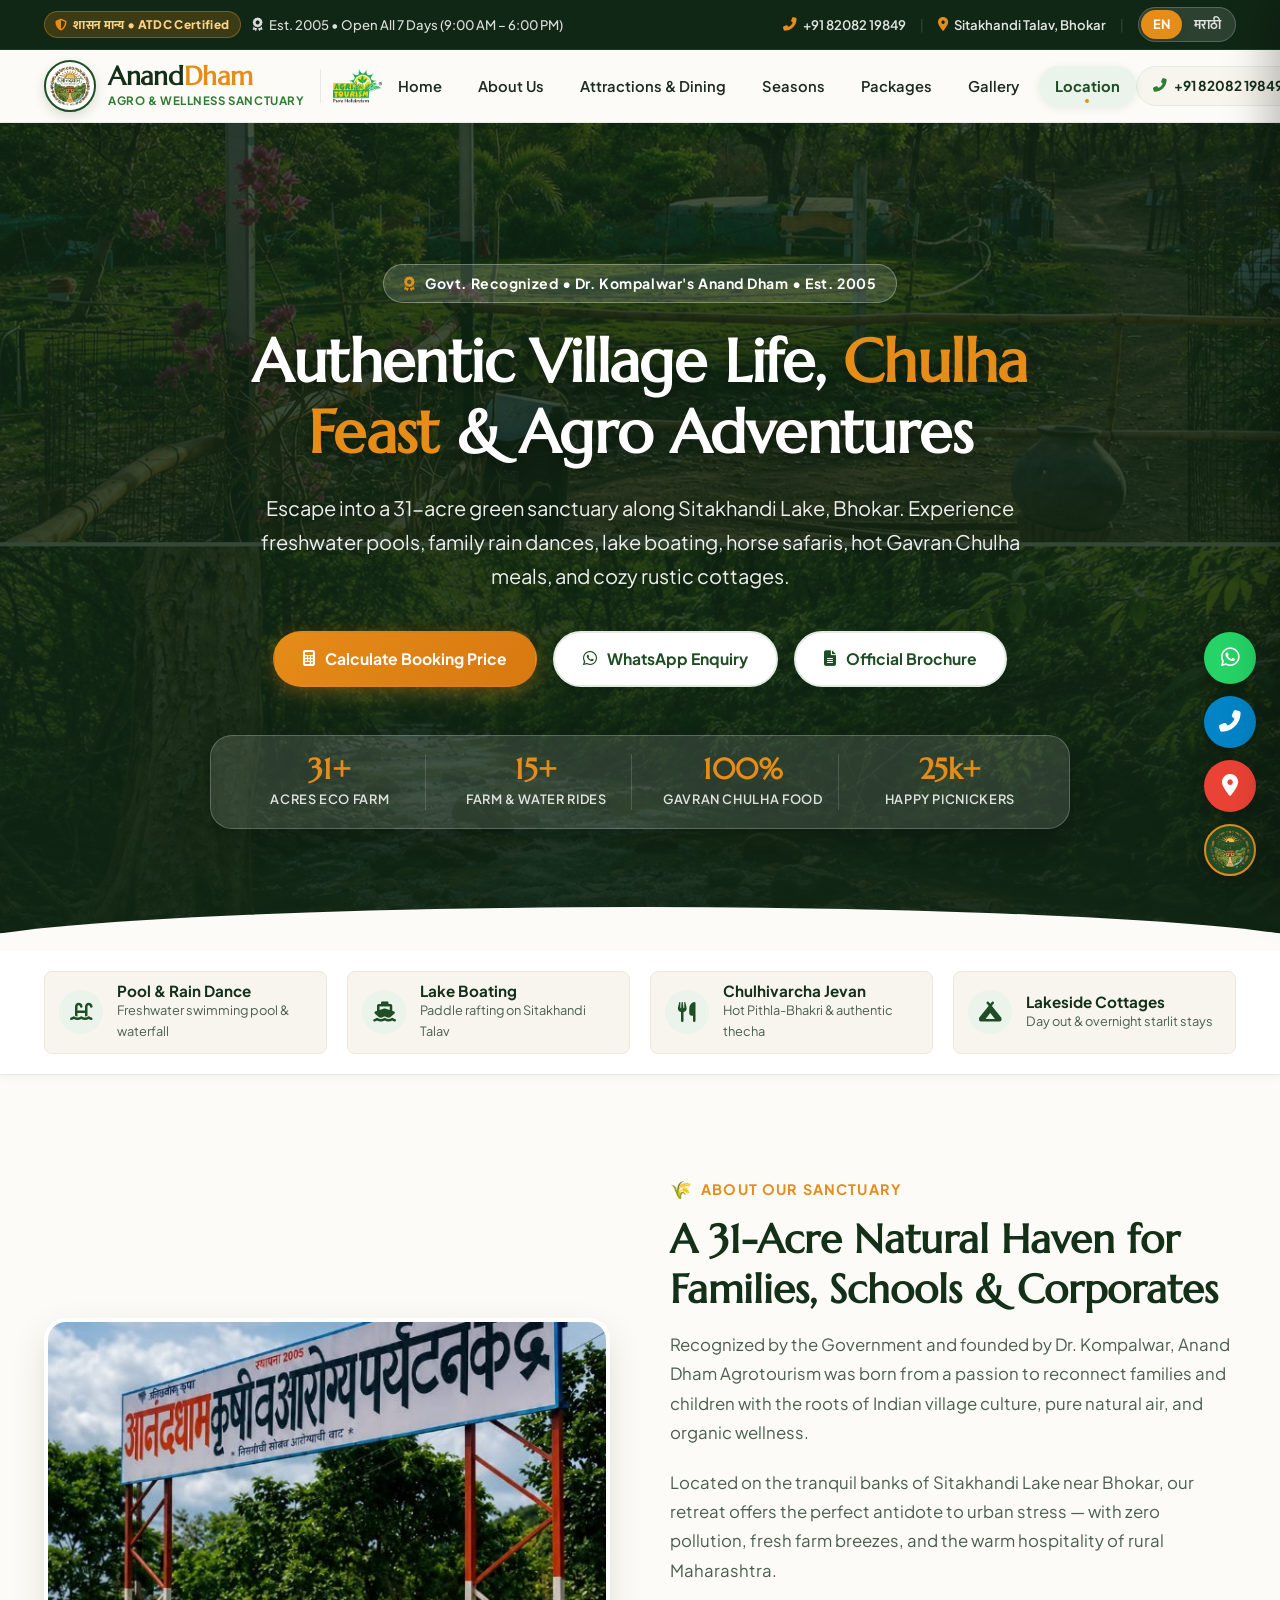
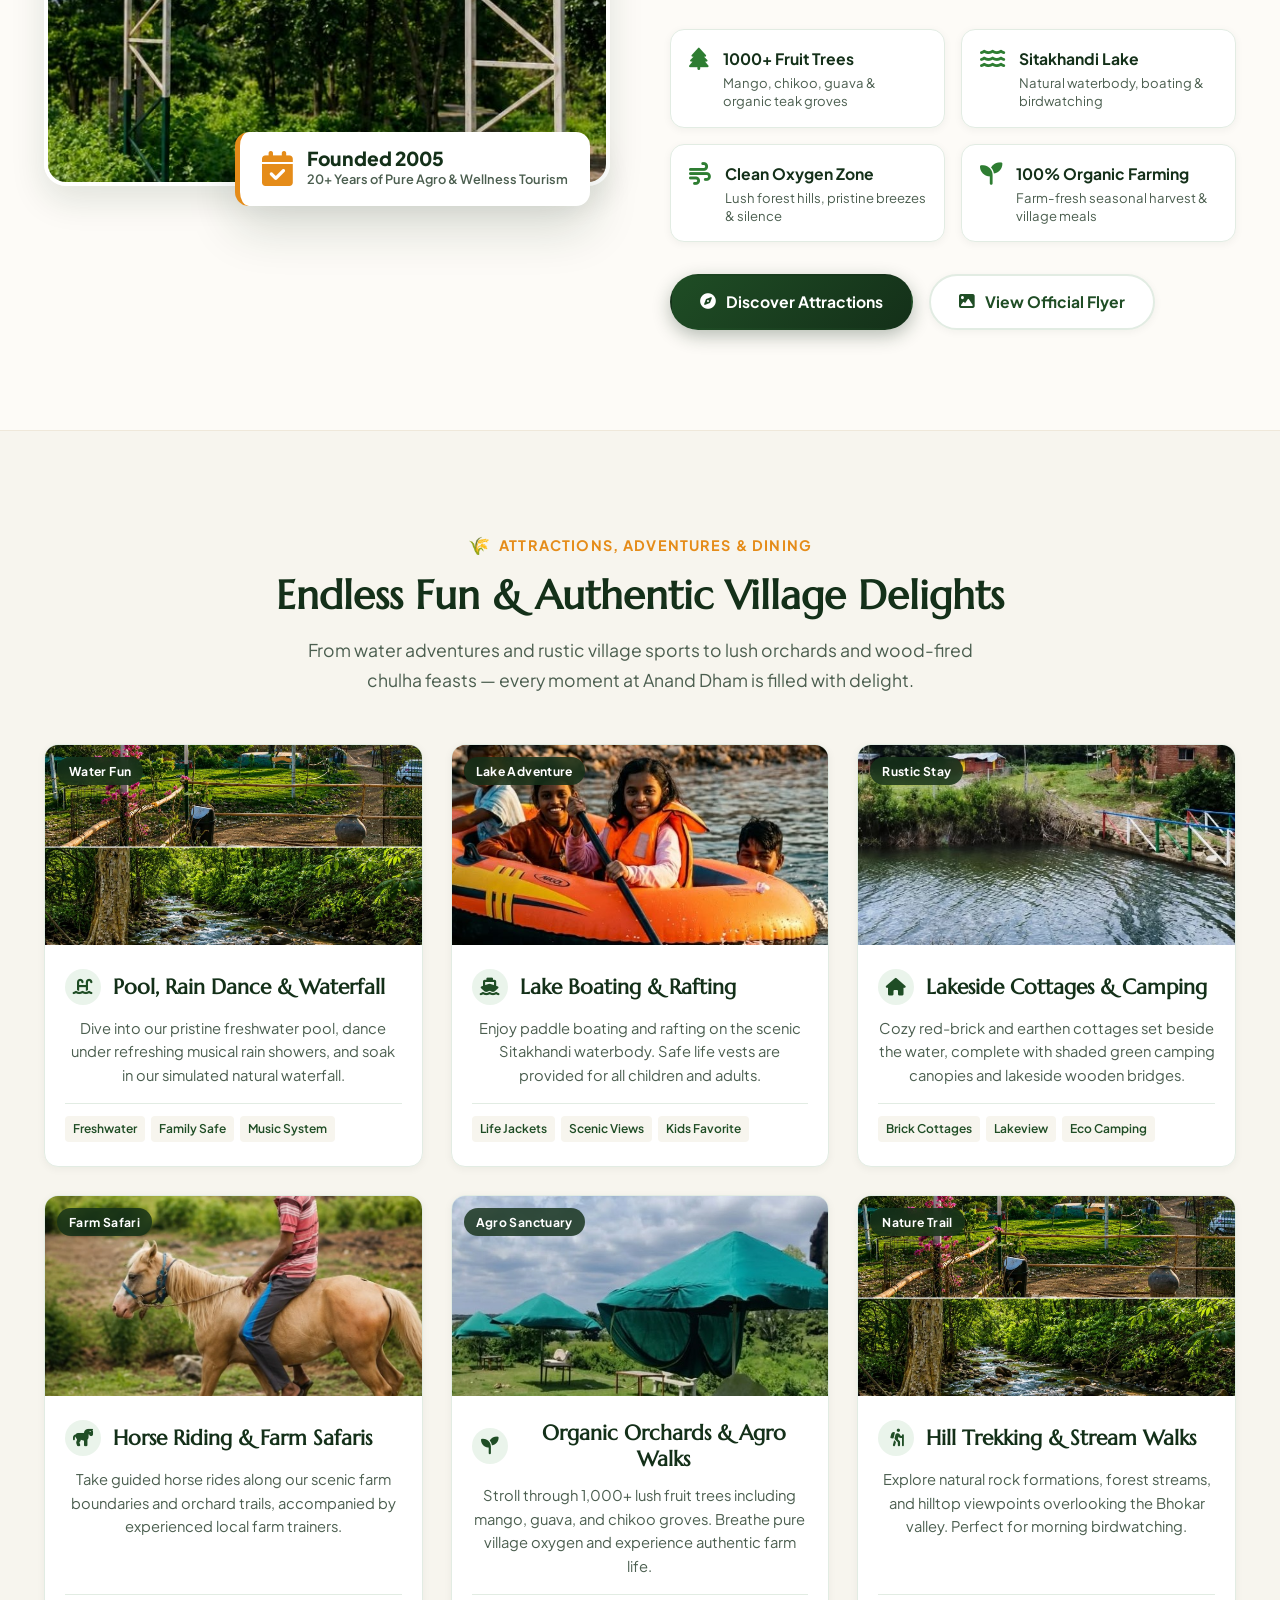
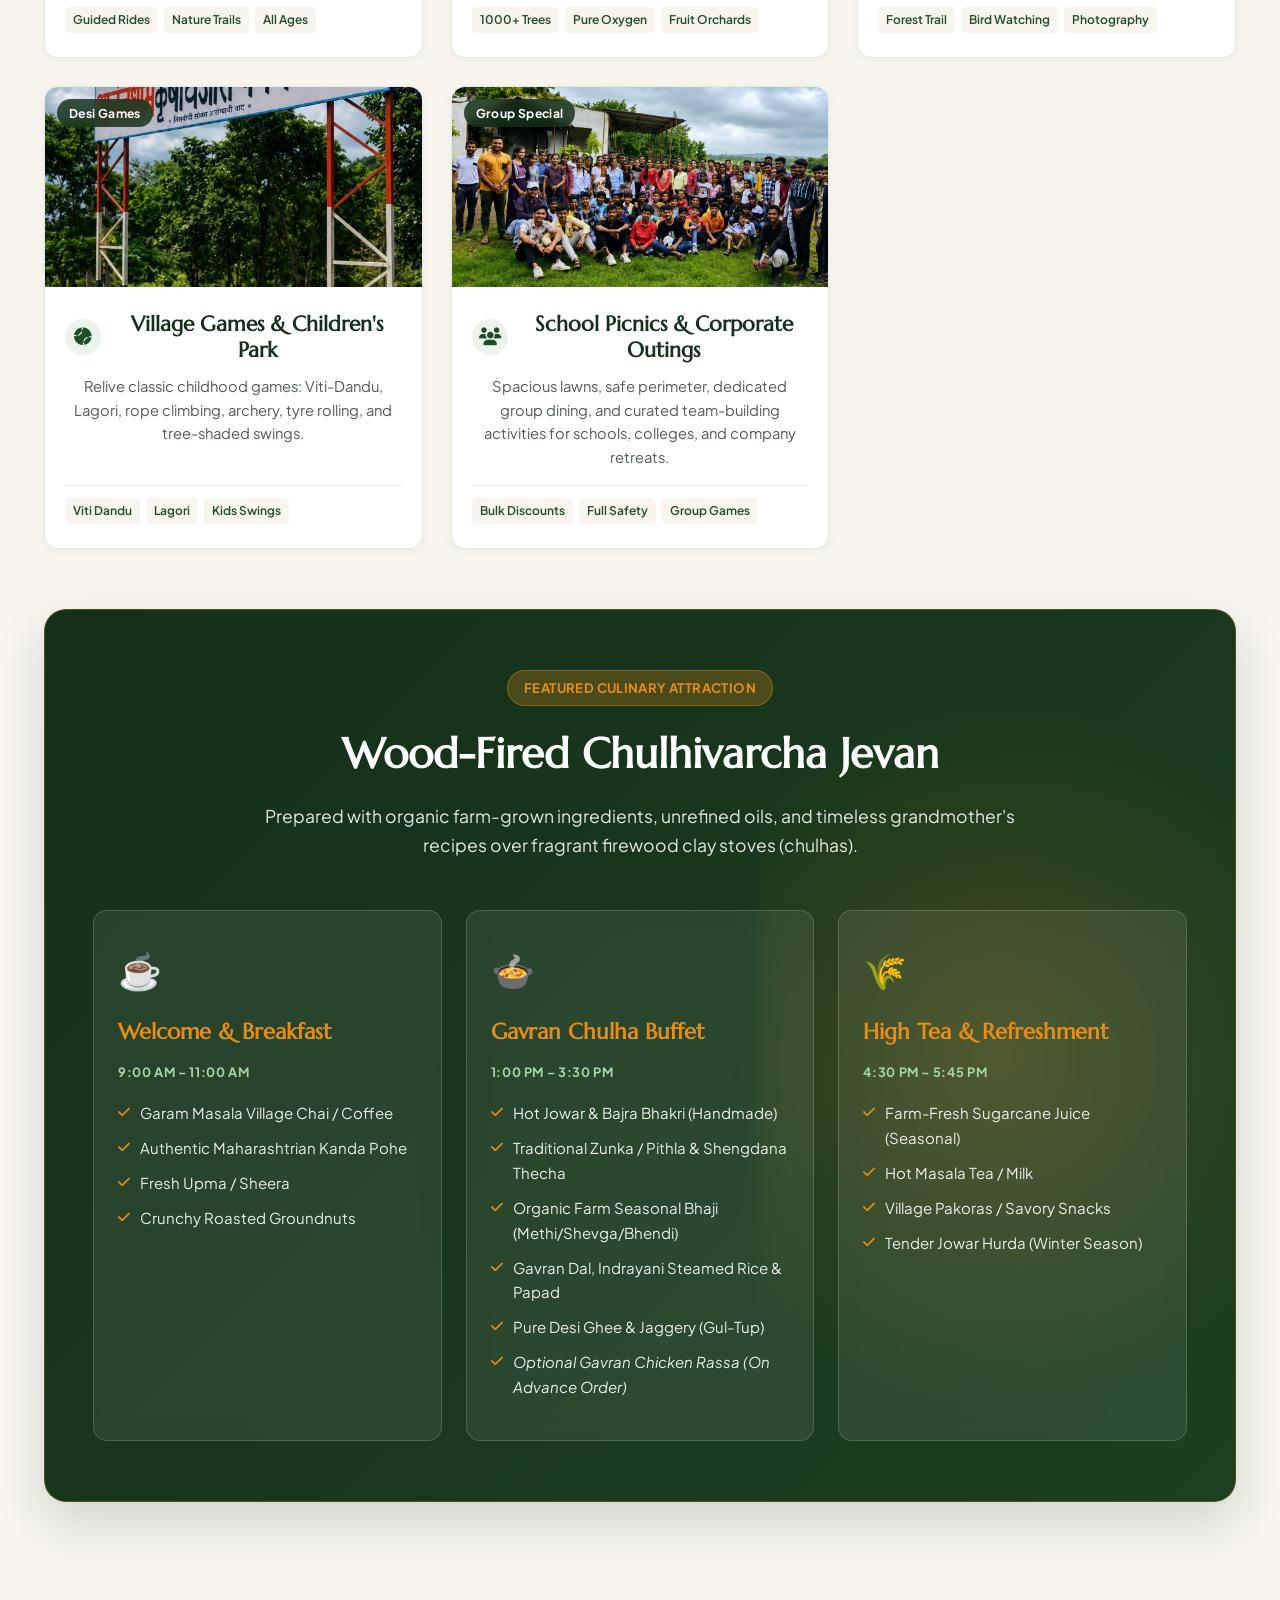
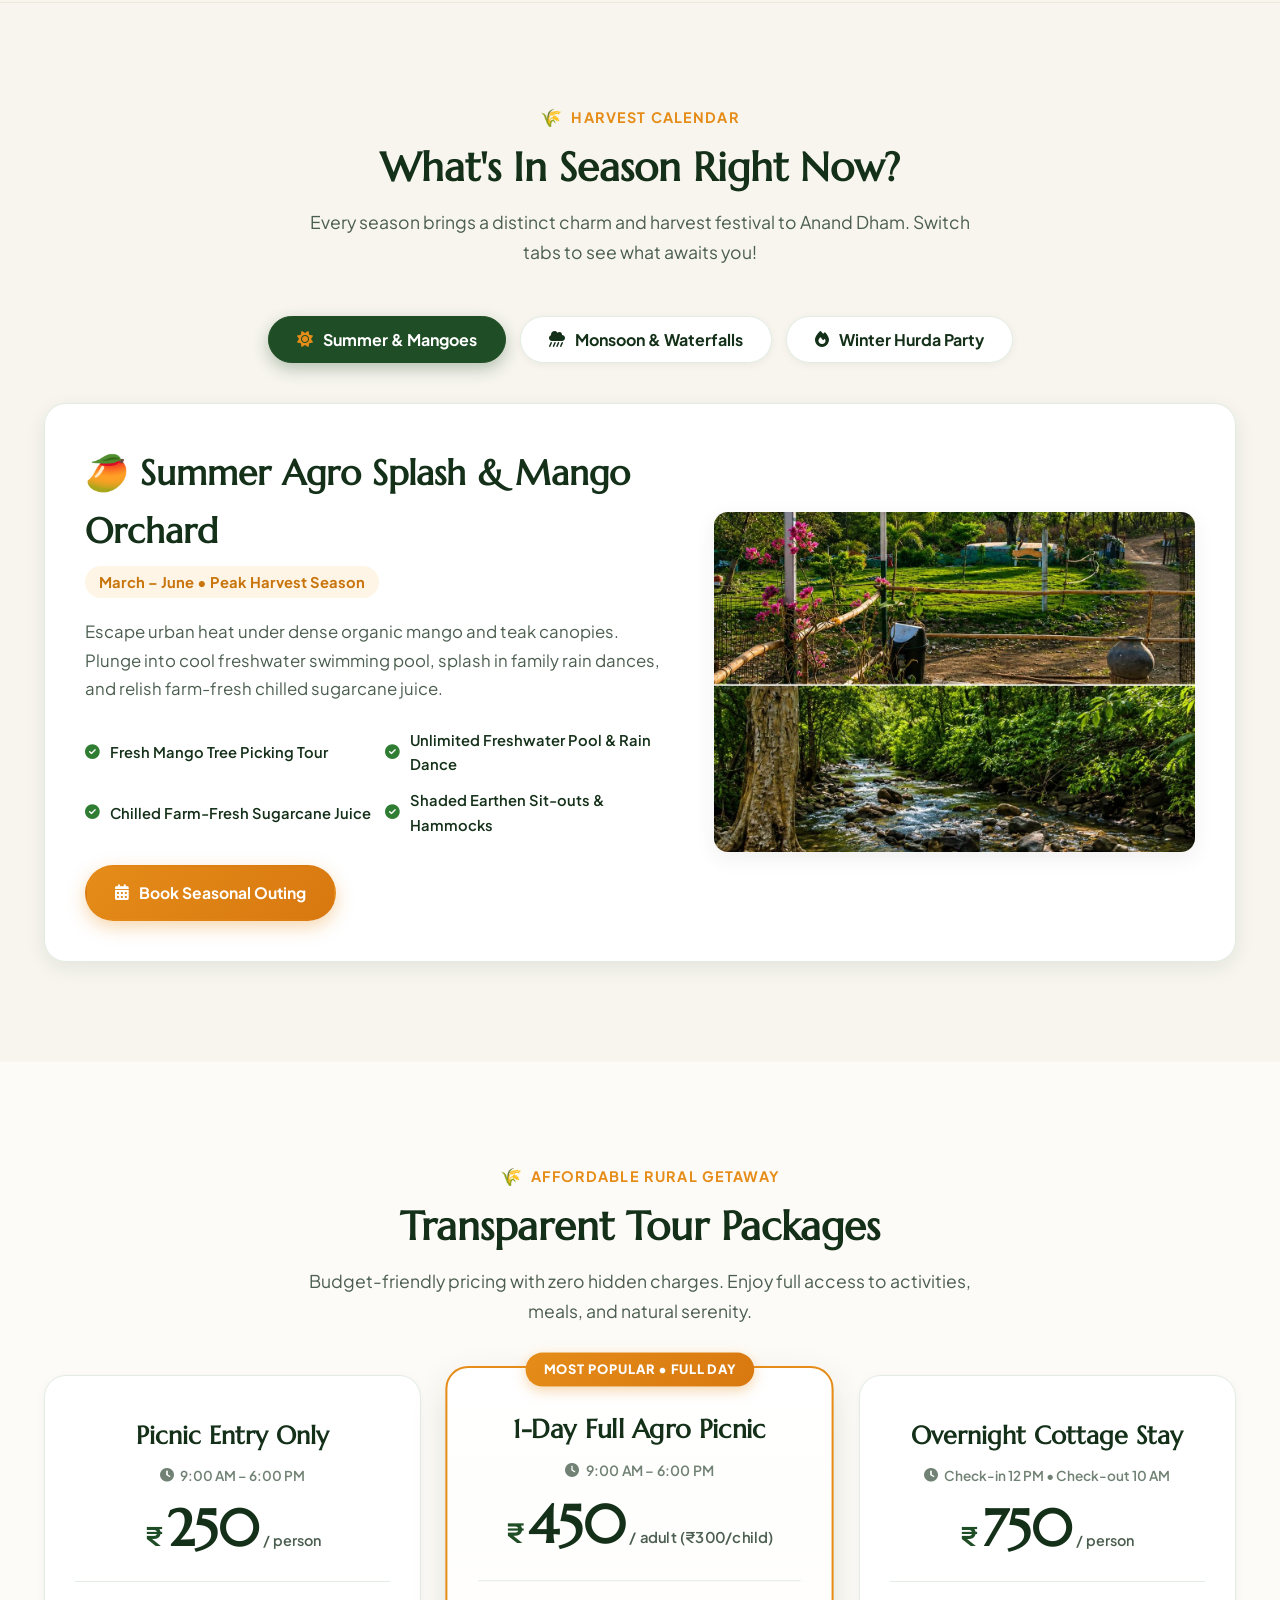
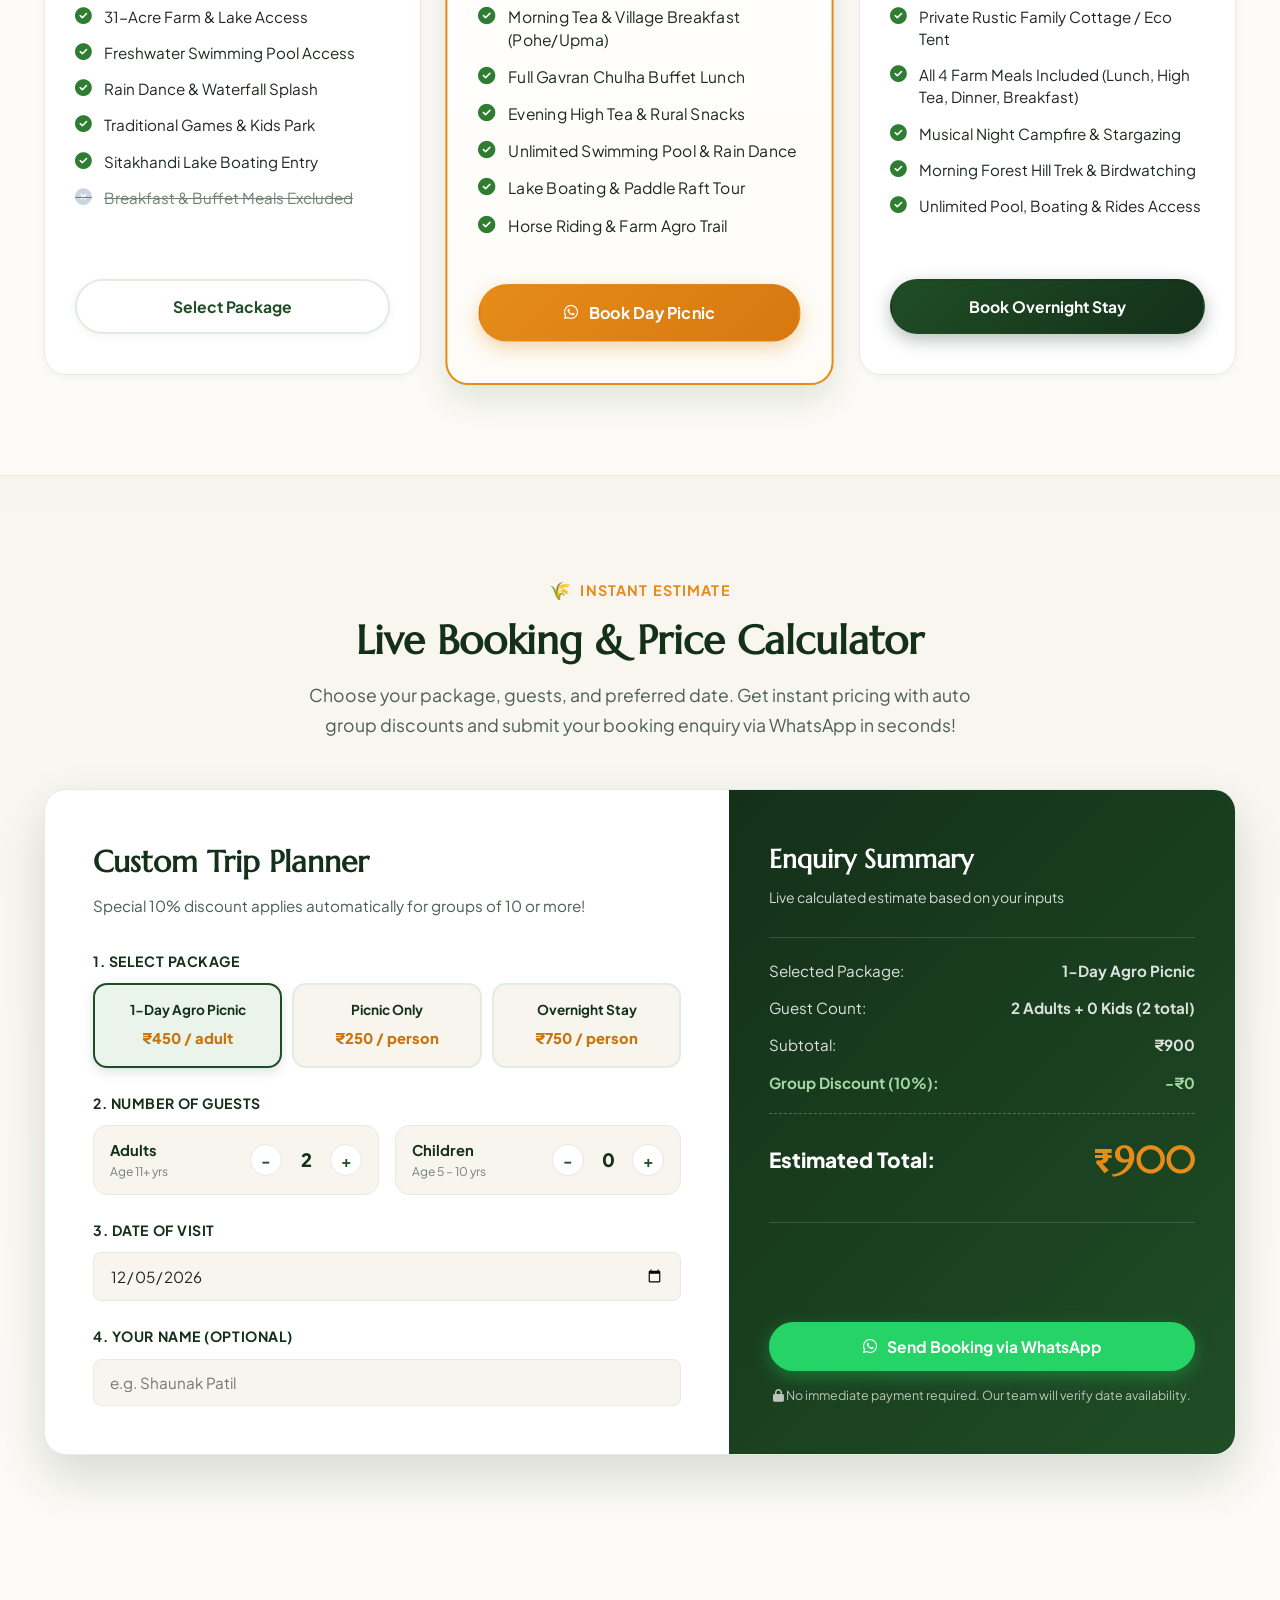
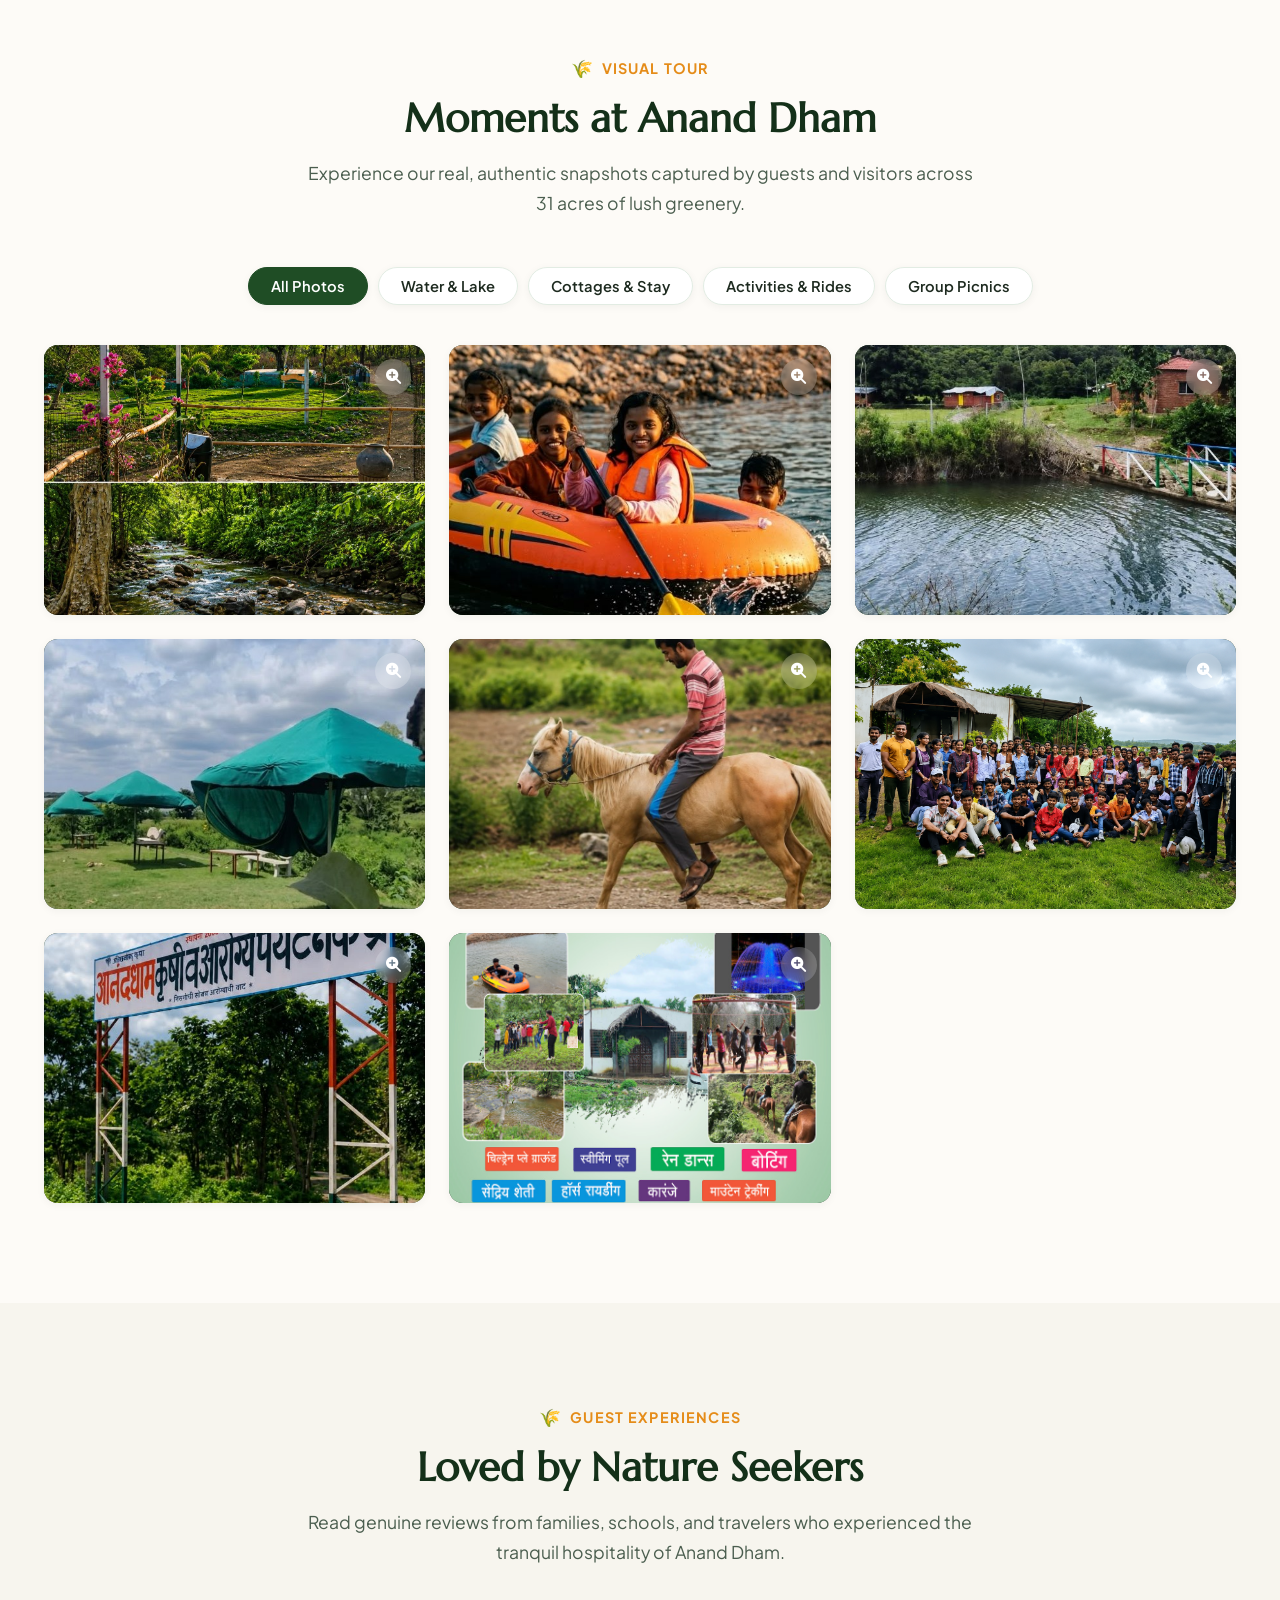
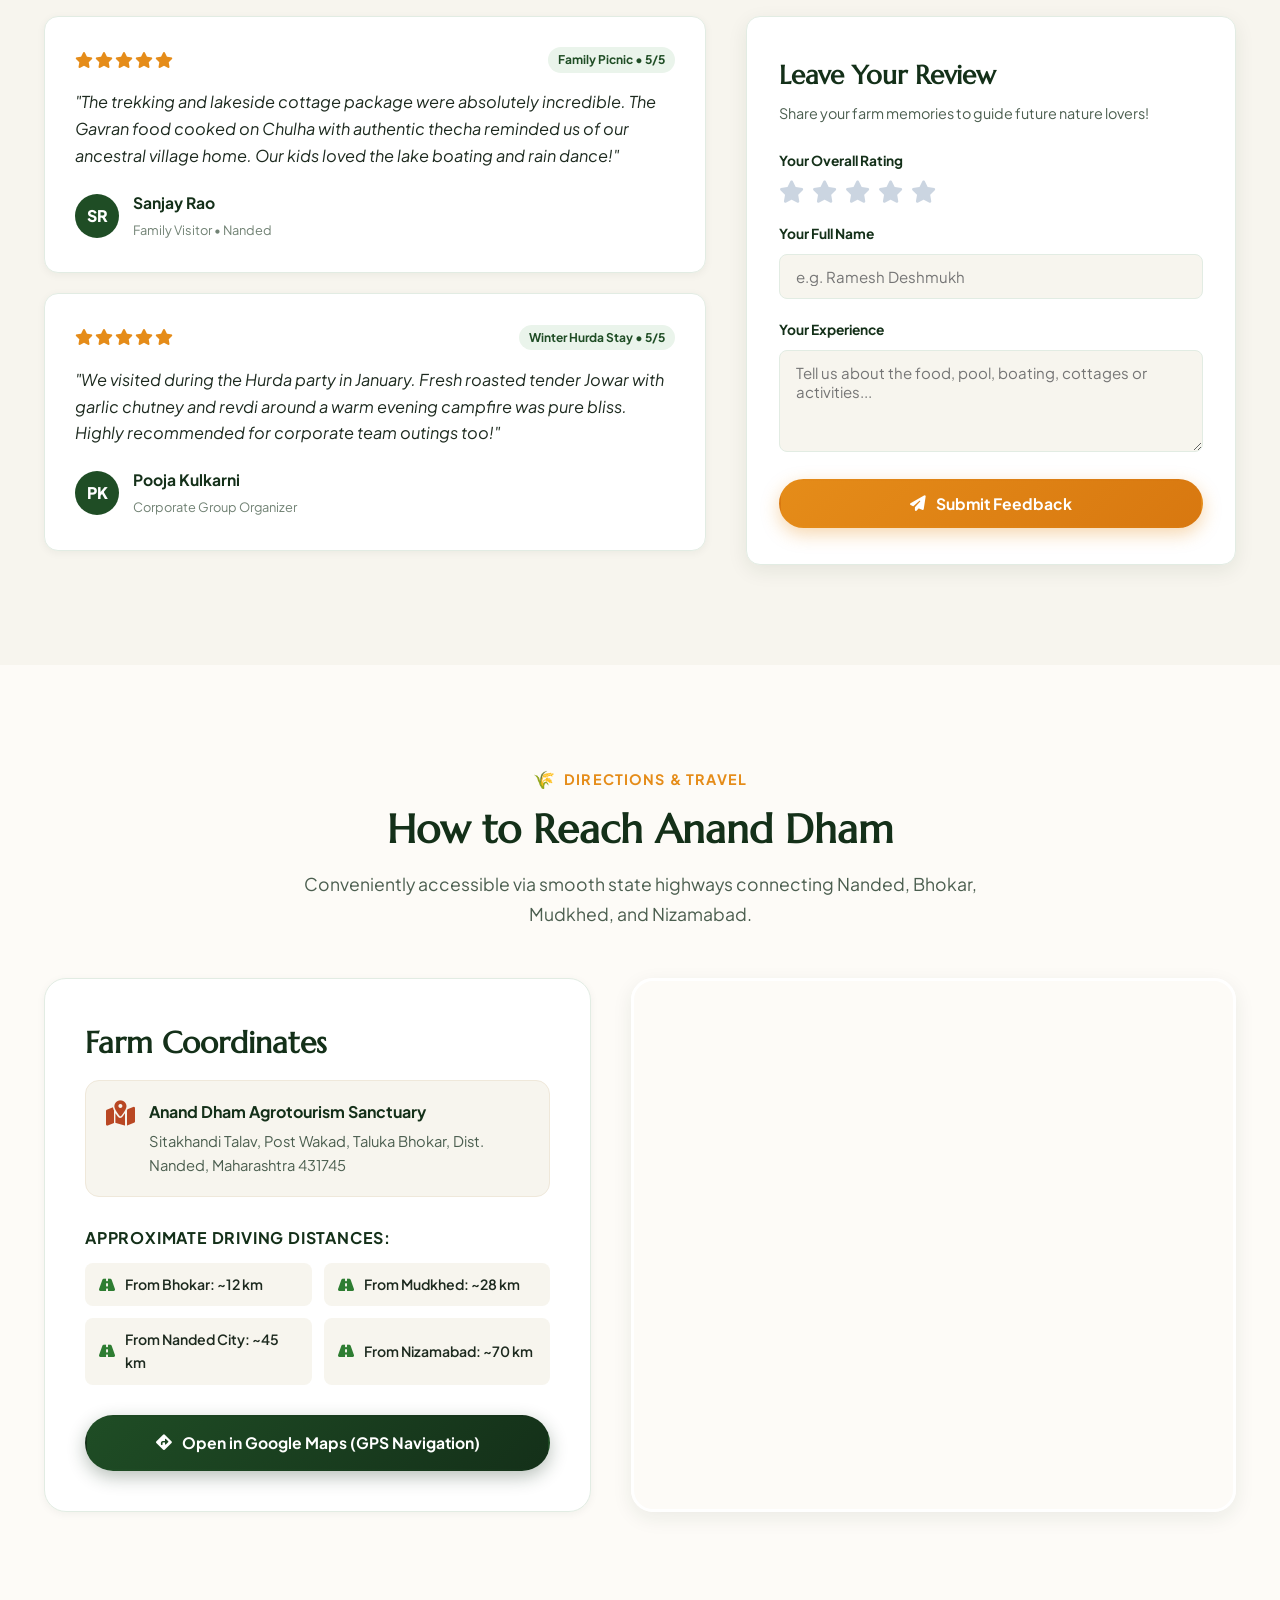
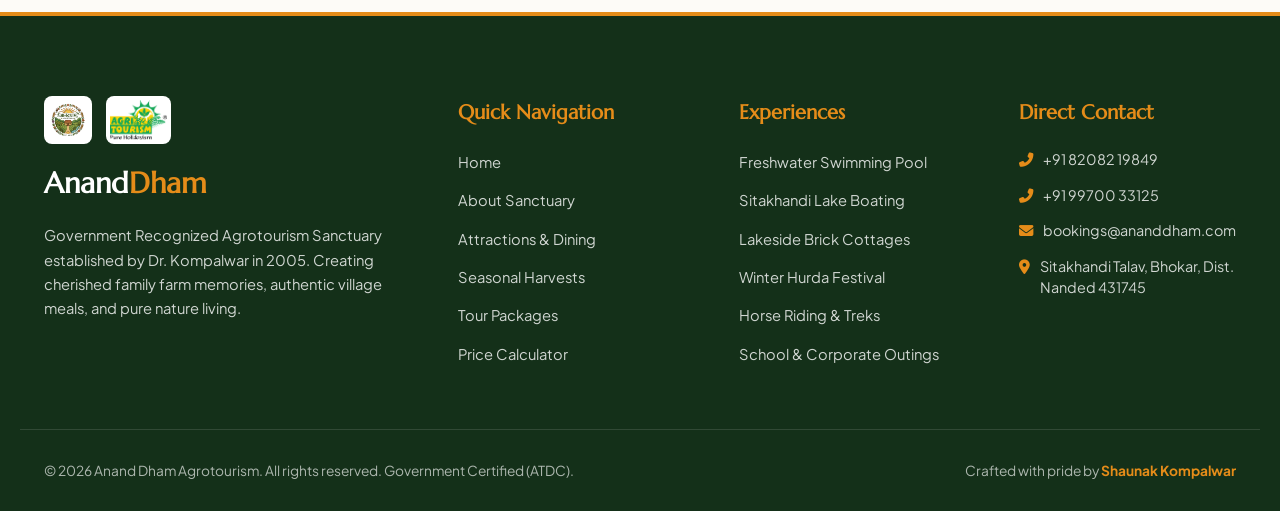
==== index.html @ 7fb0f17d "first commit" ====
<!DOCTYPE html>
<html lang="en">
<head>
    <meta charset="UTF-8">
    <meta name="viewport" content="width=device-width, initial-scale=1.0">
    <title>Anand Dham Agrotourism | Authentic Farm Stay, Pool, Lake & Gavran Food | Bhokar, Nanded</title>
    
    <!-- Meta SEO -->
    <meta name="description" content="Welcome to Dr. Kompalwar's Anand Dham Agrotourism — a government-recognized 31-acre agro sanctuary at Sitakhandi Lake, Bhokar, Nanded. Enjoy swimming pool, rain dance, boating, horse riding, authentic Gavran Chulha meals, and rustic lakeside cottages.">
    <meta name="keywords" content="Anand Dham Agrotourism, Agrotourism Nanded, Bhokar picnic spot, Gavran food Nanded, rural resort Maharashtra, Hurda party Nanded, lakeside cottages Bhokar, farm picnic">
    <meta name="author" content="Shaunak Kompalwar">
    
    <!-- Favicon -->
    <link rel="icon" type="image/png" href="Images/Logo/Logo.png">

    <!-- FontAwesome 6 for Icons -->
    <link rel="stylesheet" href="https://cdnjs.cloudflare.com/ajax/libs/font-awesome/6.4.0/css/all.min.css">
    
    <!-- Stylesheet -->
    <link rel="stylesheet" href="style.css">
</head>
<body>

    <!-- TOP UTILITY BAR (PREMIUM MICRO-STRIP)
          -->
    <div class="top-bar">
        <div class="container top-bar-content">
            <div class="top-announcement">
                <span class="govt-certified-badge">
                    <i class="fas fa-shield-alt"></i> शासन मान्य • ATDC Certified
                </span>
                <span class="announcement-text">
                    <i class="fas fa-award"></i> Est. 2005 • Open All 7 Days (9:00 AM – 6:00 PM)
                </span>
            </div>
            <div class="top-contact-group">
                <a href="tel:+918208219849" class="top-contact-link">
                    <i class="fas fa-phone-alt"></i> +91 82082 19849
                </a>
                <span class="top-divider">|</span>
                <a href="https://maps.app.goo.gl/69PdTthLJy8bMyaJ8" target="_blank" class="top-contact-link">
                    <i class="fas fa-map-marker-alt"></i> Sitakhandi Talav, Bhokar
                </a>
                <span class="top-divider">|</span>
                <!-- Segmented Language Toggle in Top Strip -->
                <div class="lang-switcher">
                    <a href="index.html" class="lang-btn active">EN</a>
                    <a href="marathi.html" class="lang-btn">मराठी</a>
                </div>
            </div>
        </div>
    </div>

    <!-- ====================================================================
         MAIN NAVIGATION HEADER (LUXURY FLOATING GLASS)
         ==================================================================== -->
    <header id="main-header">
        <div class="container nav-container">
            <!-- Brand Identity -->
            <a href="#home" class="brand-group">
                <div class="brand-emblem-wrap">
                    <img src="Images/Logo/Logo.png" alt="Anand Dham Logo Emblem">
                </div>
                <div class="brand-titles">
                    <span class="brand-name">Anand<span>Dham</span></span>
                    <span class="brand-sub">Agro & Wellness Sanctuary</span>
                </div>
                <!-- ATDC Partner Seal -->
                <div class="brand-partner-seal" title="ATDC Certified Agrotourism Center">
                    <img src="Images/Logo/Agro.png" alt="ATDC Certified">
                </div>
            </a>

            <!-- Desktop Nav Links (Clean, Curated & Spacious) -->
            <nav class="nav-menu">
                <ul class="nav-links">
                    <li><a href="#home" class="nav-link active">Home</a></li>
                    <li><a href="#about" class="nav-link">About Us</a></li>
                    <li><a href="#attractions" class="nav-link">Attractions & Dining</a></li>
                    <li><a href="#seasonal" class="nav-link">Seasons</a></li>
                    <li><a href="#packages" class="nav-link">Packages</a></li>
                    <li><a href="#gallery" class="nav-link">Gallery</a></li>
                    <li><a href="#location" class="nav-link">Location</a></li>
                </ul>
            </nav>

            <!-- Nav Action Buttons -->
            <div class="nav-actions">
                <a href="tel:+918208219849" class="nav-call-pill" title="Call directly for bookings">
                    <i class="fas fa-phone-alt"></i>
                    <span>+91 82082 19849</span>
                </a>
                <a href="#calculator" class="nav-cta-btn">
                    <i class="fab fa-whatsapp"></i>
                    <span>Book Outing</span>
                </a>
                
                <!-- Modern 3-Line Animated Hamburger Button -->
                <button type="button" class="menu-toggle-btn" id="menu-btn" aria-label="Open Navigation Drawer">
                    <span class="hamburger-bar"></span>
                    <span class="hamburger-bar"></span>
                    <span class="hamburger-bar"></span>
                </button>
            </div>
        </div>
    </header>

    <!-- ====================================================================
         MOBILE DRAWER & BACKDROP OVERLAY
         ==================================================================== -->
    <div class="mobile-drawer-overlay" id="drawer-overlay"></div>
    <aside class="mobile-drawer" id="mobile-drawer" aria-label="Mobile Navigation">
        <div class="drawer-header">
            <div class="drawer-brand">
                <img src="Images/Logo/Logo.png" alt="Anand Dham Logo">
                <div>
                    <h4>Anand<span>Dham</span></h4>
                    <p>Agro & Wellness Sanctuary</p>
                </div>
            </div>
            <button type="button" class="drawer-close-btn" id="drawer-close" aria-label="Close Navigation">&times;</button>
        </div>

        <div class="drawer-body">
            <div class="drawer-lang-wrap">
                <span>Language / भाषा:</span>
                <div class="lang-switcher">
                    <a href="index.html" class="lang-btn active">English</a>
                    <a href="marathi.html" class="lang-btn">मराठी</a>
                </div>
            </div>

            <ul class="drawer-nav-links">
                <li><a href="#home"><i class="fas fa-home"></i> Home</a></li>
                <li><a href="#about"><i class="fas fa-tree"></i> About Sanctuary</a></li>
                <li><a href="#attractions"><i class="fas fa-swimming-pool"></i> Attractions & Dining</a></li>
                <li><a href="#seasonal"><i class="fas fa-sun"></i> Seasonal Harvests</a></li>
                <li><a href="#packages"><i class="fas fa-tags"></i> Tour Packages</a></li>
                <li><a href="#calculator"><i class="fas fa-calculator"></i> Price Calculator</a></li>
                <li><a href="#gallery"><i class="fas fa-images"></i> Photo Gallery</a></li>
                <li><a href="#testimonials"><i class="fas fa-star"></i> Visitor Reviews</a></li>
                <li><a href="#location"><i class="fas fa-map-marked-alt"></i> Directions & Map</a></li>
            </ul>

            <div class="drawer-footer-actions">
                <a href="https://wa.me/918208219849" target="_blank" class="btn btn-whatsapp btn-block">
                    <i class="fab fa-whatsapp"></i> Book via WhatsApp
                </a>
                <a href="tel:+918208219849" class="btn btn-secondary btn-block">
                    <i class="fas fa-phone-alt"></i> Call Us: +91 82082 19849
                </a>
                <div class="drawer-info-note">
                    <p><i class="fas fa-clock"></i> Open All 7 Days: 9:00 AM – 6:00 PM</p>
                    <p><i class="fas fa-map-pin"></i> Sitakhandi Talav, Bhokar, Nanded</p>
                </div>
            </div>
        </div>
    </aside>

    <!-- ====================================================================
         HERO SECTION
         ==================================================================== -->
    <section id="home" class="hero">
        <div class="hero-content reveal">
            <div class="hero-pill-badge">
                <i class="fas fa-award"></i>
                <span>Govt. Recognized • Dr. Kompalwar's Anand Dham • Est. 2005</span>
            </div>
            <h1>Authentic Village Life, <span>Chulha Feast</span> & Agro Adventures</h1>
            <p>Escape into a 31-acre green sanctuary along Sitakhandi Lake, Bhokar. Experience freshwater pools, family rain dances, lake boating, horse safaris, hot Gavran Chulha meals, and cozy rustic cottages.</p>
            
            <div class="hero-actions">
                <a href="#calculator" class="btn btn-primary"><i class="fas fa-calculator"></i> Calculate Booking Price</a>
                <a href="https://wa.me/918208219849" target="_blank" class="btn btn-secondary"><i class="fab fa-whatsapp"></i> WhatsApp Enquiry</a>
                <a href="#brochure" class="btn btn-secondary open-brochure-btn"><i class="fas fa-file-alt"></i> Official Brochure</a>
            </div>

            <!-- Floating Trust Statistics Bar -->
            <div class="hero-stats-bar">
                <div class="stat-item">
                    <span class="stat-num">31+</span>
                    <span class="stat-label">Acres Eco Farm</span>
                </div>
                <div class="stat-item">
                    <span class="stat-num">15+</span>
                    <span class="stat-label">Farm & Water Rides</span>
                </div>
                <div class="stat-item">
                    <span class="stat-num">100%</span>
                    <span class="stat-label">Gavran Chulha Food</span>
                </div>
                <div class="stat-item">
                    <span class="stat-num">25k+</span>
                    <span class="stat-label">Happy Picnickers</span>
                </div>
            </div>
        </div>
    </section>

    <!-- ====================================================================
         QUICK HIGHLIGHTS RIBBON
         ==================================================================== -->
    <div class="feature-ribbon">
        <div class="container ribbon-grid">
            <div class="ribbon-item">
                <div class="ribbon-icon"><i class="fas fa-swimming-pool"></i></div>
                <div>
                    <h4>Pool & Rain Dance</h4>
                    <p>Freshwater swimming pool & waterfall</p>
                </div>
            </div>
            <div class="ribbon-item">
                <div class="ribbon-icon"><i class="fas fa-ship"></i></div>
                <div>
                    <h4>Lake Boating</h4>
                    <p>Paddle rafting on Sitakhandi Talav</p>
                </div>
            </div>
            <div class="ribbon-item">
                <div class="ribbon-icon"><i class="fas fa-utensils"></i></div>
                <div>
                    <h4>Chulhivarcha Jevan</h4>
                    <p>Hot Pithla-Bhakri & authentic thecha</p>
                </div>
            </div>
            <div class="ribbon-item">
                <div class="ribbon-icon"><i class="fas fa-campground"></i></div>
                <div>
                    <h4>Lakeside Cottages</h4>
                    <p>Day out & overnight starlit stays</p>
                </div>
            </div>
        </div>
    </div>

    <!-- ====================================================================
         ABOUT SECTION: OUR 20-YEAR STORY
         ==================================================================== -->
    <section id="about" class="about-section">
        <div class="container about-grid">
            <div class="about-visual reveal">
                <div class="about-main-img-card">
                    <img src="Images/Entry_Gate.jpeg" alt="Anand Dham Official Welcome Arch Gate">
                </div>
                <div class="about-floating-badge">
                    <i class="fas fa-calendar-check"></i>
                    <div>
                        <h4>Founded 2005</h4>
                        <p>20+ Years of Pure Agro & Wellness Tourism</p>
                    </div>
                </div>
            </div>

            <div class="about-content reveal">
                <span class="section-tag">About Our Sanctuary</span>
                <h2 class="section-title">A 31-Acre Natural Haven for Families, Schools & Corporates</h2>
                <p>Recognized by the Government and founded by Dr. Kompalwar, Anand Dham Agrotourism was born from a passion to reconnect families and children with the roots of Indian village culture, pure natural air, and organic wellness.</p>
                <p>Located on the tranquil banks of Sitakhandi Lake near Bhokar, our retreat offers the perfect antidote to urban stress — with zero pollution, fresh farm breezes, and the warm hospitality of rural Maharashtra.</p>

                <div class="about-highlights-grid">
                    <div class="highlight-box">
                        <i class="fas fa-tree"></i>
                        <div>
                            <h4>1000+ Fruit Trees</h4>
                            <p>Mango, chikoo, guava & organic teak groves</p>
                        </div>
                    </div>
                    <div class="highlight-box">
                        <i class="fas fa-water"></i>
                        <div>
                            <h4>Sitakhandi Lake</h4>
                            <p>Natural waterbody, boating & birdwatching</p>
                        </div>
                    </div>
                    <div class="highlight-box">
                        <i class="fas fa-wind"></i>
                        <div>
                            <h4>Clean Oxygen Zone</h4>
                            <p>Lush forest hills, pristine breezes & silence</p>
                        </div>
                    </div>
                    <div class="highlight-box">
                        <i class="fas fa-seedling"></i>
                        <div>
                            <h4>100% Organic Farming</h4>
                            <p>Farm-fresh seasonal harvest & village meals</p>
                        </div>
                    </div>
                </div>

                <div class="about-btn-group">
                    <a href="#attractions" class="btn btn-forest"><i class="fas fa-compass"></i> Discover Attractions</a>
                    <a href="#brochure" class="btn btn-secondary open-brochure-btn"><i class="fas fa-image"></i> View Official Flyer</a>
                </div>
            </div>
        </div>
    </section>

    <!-- ====================================================================
         ATTRACTIONS & ACTIVITIES GRID
         ==================================================================== -->
    <section id="attractions" class="attractions-section">
        <div class="container text-center reveal">
            <span class="section-tag">Attractions, Adventures & Dining</span>
            <h2 class="section-title">Endless Fun & Authentic Village Delights</h2>
            <p class="section-desc">From water adventures and rustic village sports to lush orchards and wood-fired chulha feasts — every moment at Anand Dham is filled with delight.</p>

            <div class="attractions-grid">
                <!-- Card 1: Pool & Waterfall -->
                <div class="attraction-card">
                    <div class="attraction-img-wrap">
                        <img src="Images/Moments at Ananddham/Waterfall.jpeg" alt="Freshwater Pool & Waterfall">
                        <span class="attraction-badge-tag">Water Fun</span>
                    </div>
                    <div class="attraction-body">
                        <div class="attraction-icon-header">
                            <div class="attraction-mini-icon"><i class="fas fa-swimming-pool"></i></div>
                            <h3>Pool, Rain Dance & Waterfall</h3>
                        </div>
                        <p>Dive into our pristine freshwater pool, dance under refreshing musical rain showers, and soak in our simulated natural waterfall.</p>
                        <div class="attraction-tags">
                            <span>Freshwater</span><span>Family Safe</span><span>Music System</span>
                        </div>
                    </div>
                </div>

                <!-- Card 2: Boating -->
                <div class="attraction-card">
                    <div class="attraction-img-wrap">
                        <img src="Images/Moments at Ananddham/Boating.jpeg" alt="Sitakhandi Lake Boating">
                        <span class="attraction-badge-tag">Lake Adventure</span>
                    </div>
                    <div class="attraction-body">
                        <div class="attraction-icon-header">
                            <div class="attraction-mini-icon"><i class="fas fa-ship"></i></div>
                            <h3>Lake Boating & Rafting</h3>
                        </div>
                        <p>Enjoy paddle boating and rafting on the scenic Sitakhandi waterbody. Safe life vests are provided for all children and adults.</p>
                        <div class="attraction-tags">
                            <span>Life Jackets</span><span>Scenic Views</span><span>Kids Favorite</span>
                        </div>
                    </div>
                </div>

                <!-- Card 3: Lakeside Cottages & Tents -->
                <div class="attraction-card">
                    <div class="attraction-img-wrap">
                        <img src="Images/Moments at Ananddham/Cottage_Lake.jpeg" alt="Rustic Lakeside Cottages">
                        <span class="attraction-badge-tag">Rustic Stay</span>
                    </div>
                    <div class="attraction-body">
                        <div class="attraction-icon-header">
                            <div class="attraction-mini-icon"><i class="fas fa-home"></i></div>
                            <h3>Lakeside Cottages & Camping</h3>
                        </div>
                        <p>Cozy red-brick and earthen cottages set beside the water, complete with shaded green camping canopies and lakeside wooden bridges.</p>
                        <div class="attraction-tags">
                            <span>Brick Cottages</span><span>Lakeview</span><span>Eco Camping</span>
                        </div>
                    </div>
                </div>

                <!-- Card 4: Horse Riding -->
                <div class="attraction-card">
                    <div class="attraction-img-wrap">
                        <img src="Images/Moments at Ananddham/horse.jpeg" alt="Horse Riding Farm Tour">
                        <span class="attraction-badge-tag">Farm Safari</span>
                    </div>
                    <div class="attraction-body">
                        <div class="attraction-icon-header">
                            <div class="attraction-mini-icon"><i class="fas fa-horse"></i></div>
                            <h3>Horse Riding & Farm Safaris</h3>
                        </div>
                        <p>Take guided horse rides along our scenic farm boundaries and orchard trails, accompanied by experienced local farm trainers.</p>
                        <div class="attraction-tags">
                            <span>Guided Rides</span><span>Nature Trails</span><span>All Ages</span>
                        </div>
                    </div>
                </div>

                <!-- Card 5: Fruit Orchards & Nature Walks -->
                <div class="attraction-card">
                    <div class="attraction-img-wrap">
                        <img src="Images/Moments at Ananddham/green_tent.jpeg" alt="Organic Fruit Orchards">
                        <span class="attraction-badge-tag">Agro Sanctuary</span>
                    </div>
                    <div class="attraction-body">
                        <div class="attraction-icon-header">
                            <div class="attraction-mini-icon"><i class="fas fa-seedling"></i></div>
                            <h3>Organic Orchards & Agro Walks</h3>
                        </div>
                        <p>Stroll through 1,000+ lush fruit trees including mango, guava, and chikoo groves. Breathe pure village oxygen and experience authentic farm life.</p>
                        <div class="attraction-tags">
                            <span>1000+ Trees</span><span>Pure Oxygen</span><span>Fruit Orchards</span>
                        </div>
                    </div>
                </div>

                <!-- Card 6: Mountain Trekking -->
                <div class="attraction-card">
                    <div class="attraction-img-wrap">
                        <img src="Images/Moments at Ananddham/Waterfall.jpeg" alt="Mountain Trek & Stream Walk">
                        <span class="attraction-badge-tag">Nature Trail</span>
                    </div>
                    <div class="attraction-body">
                        <div class="attraction-icon-header">
                            <div class="attraction-mini-icon"><i class="fas fa-hiking"></i></div>
                            <h3>Hill Trekking & Stream Walks</h3>
                        </div>
                        <p>Explore natural rock formations, forest streams, and hilltop viewpoints overlooking the Bhokar valley. Perfect for morning birdwatching.</p>
                        <div class="attraction-tags">
                            <span>Forest Trail</span><span>Bird Watching</span><span>Photography</span>
                        </div>
                    </div>
                </div>

                <!-- Card 7: Traditional Games -->
                <div class="attraction-card">
                    <div class="attraction-img-wrap">
                        <img src="Images/Entry_Gate.jpeg" alt="Traditional Village Games">
                        <span class="attraction-badge-tag">Desi Games</span>
                    </div>
                    <div class="attraction-body">
                        <div class="attraction-icon-header">
                            <div class="attraction-mini-icon"><i class="fas fa-baseball-ball"></i></div>
                            <h3>Village Games & Children's Park</h3>
                        </div>
                        <p>Relive classic childhood games: Viti-Dandu, Lagori, rope climbing, archery, tyre rolling, and tree-shaded swings.</p>
                        <div class="attraction-tags">
                            <span>Viti Dandu</span><span>Lagori</span><span>Kids Swings</span>
                        </div>
                    </div>
                </div>

                <!-- Card 8: Group Tours -->
                <div class="attraction-card">
                    <div class="attraction-img-wrap">
                        <img src="Images/Moments at Ananddham/Trip.png" alt="School and Corporate Picnics">
                        <span class="attraction-badge-tag">Group Special</span>
                    </div>
                    <div class="attraction-body">
                        <div class="attraction-icon-header">
                            <div class="attraction-mini-icon"><i class="fas fa-users"></i></div>
                            <h3>School Picnics & Corporate Outings</h3>
                        </div>
                        <p>Spacious lawns, safe perimeter, dedicated group dining, and curated team-building activities for schools, colleges, and company retreats.</p>
                        <div class="attraction-tags">
                            <span>Bulk Discounts</span><span>Full Safety</span><span>Group Games</span>
                        </div>
                    </div>
                </div>
            </div>

            <!-- ================================================================
                 FEATURED CULINARY ATTRACTION: WOOD-FIRED GAVRAN CHULHA FEAST
                 ================================================================ -->
            <div class="food-banner-card reveal">
                <div class="food-header">
                    <span class="badge-pill">Featured Culinary Attraction</span>
                    <h2>Wood-Fired Chulhivarcha Jevan</h2>
                    <p>Prepared with organic farm-grown ingredients, unrefined oils, and timeless grandmother's recipes over fragrant firewood clay stoves (chulhas).</p>
                </div>

                <div class="menu-courses-grid">
                    <!-- Breakfast -->
                    <div class="menu-course-card">
                        <span class="course-icon">☕</span>
                        <h3>Welcome & Breakfast</h3>
                        <span class="course-timing">9:00 AM – 11:00 AM</span>
                        <ul class="course-items">
                            <li><i class="fas fa-check"></i> Garam Masala Village Chai / Coffee</li>
                            <li><i class="fas fa-check"></i> Authentic Maharashtrian Kanda Pohe</li>
                            <li><i class="fas fa-check"></i> Fresh Upma / Sheera</li>
                            <li><i class="fas fa-check"></i> Crunchy Roasted Groundnuts</li>
                        </ul>
                    </div>

                    <!-- Lunch Buffet -->
                    <div class="menu-course-card">
                        <span class="course-icon">🍲</span>
                        <h3>Gavran Chulha Buffet</h3>
                        <span class="course-timing">1:00 PM – 3:30 PM</span>
                        <ul class="course-items">
                            <li><i class="fas fa-check"></i> Hot Jowar & Bajra Bhakri (Handmade)</li>
                            <li><i class="fas fa-check"></i> Traditional Zunka / Pithla & Shengdana Thecha</li>
                            <li><i class="fas fa-check"></i> Organic Farm Seasonal Bhaji (Methi/Shevga/Bhendi)</li>
                            <li><i class="fas fa-check"></i> Gavran Dal, Indrayani Steamed Rice & Papad</li>
                            <li><i class="fas fa-check"></i> Pure Desi Ghee & Jaggery (Gul-Tup)</li>
                            <li><i class="fas fa-check"></i> <em>Optional Gavran Chicken Rassa (On Advance Order)</em></li>
                        </ul>
                    </div>

                    <!-- Evening Refreshment -->
                    <div class="menu-course-card">
                        <span class="course-icon">🌾</span>
                        <h3>High Tea & Refreshment</h3>
                        <span class="course-timing">4:30 PM – 5:45 PM</span>
                        <ul class="course-items">
                            <li><i class="fas fa-check"></i> Farm-Fresh Sugarcane Juice (Seasonal)</li>
                            <li><i class="fas fa-check"></i> Hot Masala Tea / Milk</li>
                            <li><i class="fas fa-check"></i> Village Pakoras / Savory Snacks</li>
                            <li><i class="fas fa-check"></i> Tender Jowar Hurda (Winter Season)</li>
                        </ul>
                    </div>
                </div>
            </div>
        </div>
    </section>

    <!-- ====================================================================
         SEASONAL HARVEST CALENDAR
         ==================================================================== -->
    <section id="seasonal" class="seasonal-section">
        <div class="container reveal">
            <div class="text-center">
                <span class="section-tag">Harvest Calendar</span>
                <h2 class="section-title">What's In Season Right Now?</h2>
                <p class="section-desc">Every season brings a distinct charm and harvest festival to Anand Dham. Switch tabs to see what awaits you!</p>
            </div>

            <!-- Tab Buttons -->
            <div class="season-tabs">
                <button class="season-tab-btn active" data-season="summer">
                    <i class="fas fa-sun"></i> Summer & Mangoes
                </button>
                <button class="season-tab-btn" data-season="monsoon">
                    <i class="fas fa-cloud-showers-heavy"></i> Monsoon & Waterfalls
                </button>
                <button class="season-tab-btn" data-season="winter">
                    <i class="fas fa-fire"></i> Winter Hurda Party
                </button>
            </div>

            <!-- Dynamic Tab Content Pane -->
            <div class="season-display-pane">
                <div class="season-card-inner">
                    <div class="season-info">
                        <h3 id="season-title">🥭 Summer Agro Splash & Mango Orchard</h3>
                        <span class="season-duration" id="season-duration">March – June • Peak Harvest Season</span>
                        <p id="season-desc">Escape urban heat under dense organic mango and teak canopies. Plunge into cool freshwater swimming pool, splash in family rain dances, and relish farm-fresh chilled sugarcane juice.</p>
                        
                        <div class="season-feature-bullets" id="season-bullets">
                            <div class="season-bullet"><i class="fas fa-check-circle"></i> <span>Fresh Mango Tree Picking Tour</span></div>
                            <div class="season-bullet"><i class="fas fa-check-circle"></i> <span>Unlimited Freshwater Pool & Rain Dance</span></div>
                            <div class="season-bullet"><i class="fas fa-check-circle"></i> <span>Chilled Farm-Fresh Sugarcane Juice</span></div>
                            <div class="season-bullet"><i class="fas fa-check-circle"></i> <span>Shaded Earthen Sit-outs & Hammocks</span></div>
                        </div>

                        <a href="#calculator" class="btn btn-primary"><i class="fas fa-calendar-alt"></i> Book Seasonal Outing</a>
                    </div>
                    <div class="season-photo">
                        <img id="season-img" src="Images/Moments at Ananddham/Waterfall.jpeg" alt="Seasonal Highlight">
                    </div>
                </div>
            </div>
        </div>
    </section>

    <!-- ====================================================================
         PACKAGES & PRICING
         ==================================================================== -->
    <section id="packages" class="packages-section">
        <div class="container reveal">
            <div class="text-center">
                <span class="section-tag">Affordable Rural Getaway</span>
                <h2 class="section-title">Transparent Tour Packages</h2>
                <p class="section-desc">Budget-friendly pricing with zero hidden charges. Enjoy full access to activities, meals, and natural serenity.</p>
            </div>

            <div class="packages-grid">
                <!-- Package 1: Picnic Only -->
                <div class="package-card">
                    <div class="package-header">
                        <h3>Picnic Entry Only</h3>
                        <div class="package-time-slot"><i class="fas fa-clock"></i> 9:00 AM – 6:00 PM</div>
                        <div class="package-price-wrap">
                            <span class="price-currency">₹</span>
                            <span class="price-amount">250</span>
                            <span class="price-unit">/ person</span>
                        </div>
                    </div>
                    <ul class="package-features">
                        <li><i class="fas fa-check-circle"></i> 31-Acre Farm & Lake Access</li>
                        <li><i class="fas fa-check-circle"></i> Freshwater Swimming Pool Access</li>
                        <li><i class="fas fa-check-circle"></i> Rain Dance & Waterfall Splash</li>
                        <li><i class="fas fa-check-circle"></i> Traditional Games & Kids Park</li>
                        <li><i class="fas fa-check-circle"></i> Sitakhandi Lake Boating Entry</li>
                        <li class="excluded"><i class="fas fa-times-circle"></i> Breakfast & Buffet Meals Excluded</li>
                    </ul>
                    <a href="#calculator" class="btn btn-secondary btn-block">Select Package</a>
                </div>

                <!-- Package 2: 1-Day Agro Picnic (Featured) -->
                <div class="package-card featured">
                    <div class="package-ribbon-tag">Most Popular • Full Day</div>
                    <div class="package-header">
                        <h3>1-Day Full Agro Picnic</h3>
                        <div class="package-time-slot"><i class="fas fa-clock"></i> 9:00 AM – 6:00 PM</div>
                        <div class="package-price-wrap">
                            <span class="price-currency">₹</span>
                            <span class="price-amount">450</span>
                            <span class="price-unit">/ adult (₹300/child)</span>
                        </div>
                    </div>
                    <ul class="package-features">
                        <li><i class="fas fa-check-circle"></i> Morning Tea & Village Breakfast (Pohe/Upma)</li>
                        <li><i class="fas fa-check-circle"></i> Full Gavran Chulha Buffet Lunch</li>
                        <li><i class="fas fa-check-circle"></i> Evening High Tea & Rural Snacks</li>
                        <li><i class="fas fa-check-circle"></i> Unlimited Swimming Pool & Rain Dance</li>
                        <li><i class="fas fa-check-circle"></i> Lake Boating & Paddle Raft Tour</li>
                        <li><i class="fas fa-check-circle"></i> Horse Riding & Farm Agro Trail</li>
                    </ul>
                    <a href="#calculator" class="btn btn-primary btn-block"><i class="fab fa-whatsapp"></i> Book Day Picnic</a>
                </div>

                <!-- Package 3: Overnight Cottage Stay -->
                <div class="package-card">
                    <div class="package-header">
                        <h3>Overnight Cottage Stay</h3>
                        <div class="package-time-slot"><i class="fas fa-clock"></i> Check-in 12 PM • Check-out 10 AM</div>
                        <div class="package-price-wrap">
                            <span class="price-currency">₹</span>
                            <span class="price-amount">750</span>
                            <span class="price-unit">/ person</span>
                        </div>
                    </div>
                    <ul class="package-features">
                        <li><i class="fas fa-check-circle"></i> Private Rustic Family Cottage / Eco Tent</li>
                        <li><i class="fas fa-check-circle"></i> All 4 Farm Meals Included (Lunch, High Tea, Dinner, Breakfast)</li>
                        <li><i class="fas fa-check-circle"></i> Musical Night Campfire & Stargazing</li>
                        <li><i class="fas fa-check-circle"></i> Morning Forest Hill Trek & Birdwatching</li>
                        <li><i class="fas fa-check-circle"></i> Unlimited Pool, Boating & Rides Access</li>
                    </ul>
                    <a href="#calculator" class="btn btn-forest btn-block">Book Overnight Stay</a>
                </div>
            </div>
        </div>
    </section>

    <!-- ====================================================================
         INTERACTIVE BOOKING & COST CALCULATOR
         ==================================================================== -->
    <section id="calculator" class="calculator-section">
        <div class="container reveal">
            <div class="text-center">
                <span class="section-tag">Instant Estimate</span>
                <h2 class="section-title">Live Booking & Price Calculator</h2>
                <p class="section-desc">Choose your package, guests, and preferred date. Get instant pricing with auto group discounts and submit your booking enquiry via WhatsApp in seconds!</p>
            </div>

            <div class="calculator-card">
                <!-- Left: Form Controls -->
                <div class="calc-form-pane">
                    <div class="calc-header">
                        <h3>Custom Trip Planner</h3>
                        <p>Special 10% discount applies automatically for groups of 10 or more!</p>
                    </div>

                    <!-- 1. Package Choice -->
                    <div class="calc-row">
                        <label class="calc-label">1. Select Package</label>
                        <div class="package-radio-group">
                            <label class="package-radio-opt">
                                <input type="radio" name="calc_package" value="day-picnic" checked>
                                <div class="opt-box">
                                    <span class="opt-name">1-Day Agro Picnic</span>
                                    <span class="opt-rate">₹450 / adult</span>
                                </div>
                            </label>

                            <label class="package-radio-opt">
                                <input type="radio" name="calc_package" value="picnic-only">
                                <div class="opt-box">
                                    <span class="opt-name">Picnic Only</span>
                                    <span class="opt-rate">₹250 / person</span>
                                </div>
                            </label>

                            <label class="package-radio-opt">
                                <input type="radio" name="calc_package" value="overnight-stay">
                                <div class="opt-box">
                                    <span class="opt-name">Overnight Stay</span>
                                    <span class="opt-rate">₹750 / person</span>
                                </div>
                            </label>
                        </div>
                    </div>

                    <!-- 2. Guest Steppers -->
                    <div class="calc-row">
                        <label class="calc-label">2. Number of Guests</label>
                        <div class="guest-stepper-grid">
                            <div class="stepper-card">
                                <div>
                                    <div class="stepper-label">Adults</div>
                                    <div class="stepper-sub">Age 11+ yrs</div>
                                </div>
                                <div class="stepper-controls">
                                    <button type="button" class="btn-stepper" id="btn-adult-dec">-</button>
                                    <span class="stepper-val" id="calc-adults-val">2</span>
                                    <button type="button" class="btn-stepper" id="btn-adult-inc">+</button>
                                </div>
                            </div>

                            <div class="stepper-card">
                                <div>
                                    <div class="stepper-label">Children</div>
                                    <div class="stepper-sub">Age 5 – 10 yrs</div>
                                </div>
                                <div class="stepper-controls">
                                    <button type="button" class="btn-stepper" id="btn-child-dec">-</button>
                                    <span class="stepper-val" id="calc-child-val">0</span>
                                    <button type="button" class="btn-stepper" id="btn-child-inc">+</button>
                                </div>
                            </div>
                        </div>
                    </div>

                    <!-- 3. Date & Contact Inputs -->
                    <div class="calc-row">
                        <label class="calc-label" for="calc-visit-date">3. Date of Visit</label>
                        <div class="calc-input-wrap">
                            <input type="date" id="calc-visit-date">
                        </div>
                    </div>

                    <div class="calc-row" style="margin-bottom: 0;">
                        <label class="calc-label" for="calc-guest-name">4. Your Name (Optional)</label>
                        <div class="calc-input-wrap">
                            <input type="text" id="calc-guest-name" placeholder="e.g. Shaunak Patil">
                        </div>
                    </div>
                </div>

                <!-- Right: Invoice Summary -->
                <div class="calc-summary-pane">
                    <div>
                        <div class="summary-header">
                            <h4>Enquiry Summary</h4>
                            <p>Live calculated estimate based on your inputs</p>
                        </div>

                        <div class="summary-breakdown">
                            <div class="summary-line">
                                <span>Selected Package:</span>
                                <strong id="sum-package-name">1-Day Agro Picnic</strong>
                            </div>
                            <div class="summary-line">
                                <span>Guest Count:</span>
                                <strong id="sum-guests-desc">2 Adults + 0 Kids</strong>
                            </div>
                            <div class="summary-line">
                                <span>Subtotal:</span>
                                <strong id="sum-subtotal">₹900</strong>
                            </div>
                            <div class="summary-line discount">
                                <span>Group Discount (10%):</span>
                                <strong id="sum-discount">-₹0</strong>
                            </div>
                            <div class="summary-line total-line">
                                <span>Estimated Total:</span>
                                <span class="summary-total-amount" id="sum-total">₹900</span>
                            </div>
                        </div>

                        <!-- 10% Discount Notice -->
                        <div class="discount-callout" id="discount-callout" style="display: none;">
                            <i class="fas fa-tag"></i>
                            <span>Great! 10% Group Discount automatically applied for 10+ guests.</span>
                        </div>
                    </div>

                    <div>
                        <button type="button" class="btn btn-whatsapp btn-block" id="btn-calc-whatsapp">
                            <i class="fab fa-whatsapp"></i> Send Booking via WhatsApp
                        </button>
                        <p class="calc-footer-note"><i class="fas fa-lock"></i> No immediate payment required. Our team will verify date availability.</p>
                    </div>
                </div>
            </div>
        </div>
    </section>

    <!-- ====================================================================
         FILTERABLE PHOTO GALLERY & LIGHTBOX
         ==================================================================== -->
    <section id="gallery" class="gallery-section">
        <div class="container reveal">
            <div class="text-center">
                <span class="section-tag">Visual Tour</span>
                <h2 class="section-title">Moments at Anand Dham</h2>
                <p class="section-desc">Experience our real, authentic snapshots captured by guests and visitors across 31 acres of lush greenery.</p>
            </div>

            <!-- Filter Buttons -->
            <div class="gallery-filters">
                <button class="gallery-filter-btn active" data-filter="all">All Photos</button>
                <button class="gallery-filter-btn" data-filter="water">Water & Lake</button>
                <button class="gallery-filter-btn" data-filter="stay">Cottages & Stay</button>
                <button class="gallery-filter-btn" data-filter="activities">Activities & Rides</button>
                <button class="gallery-filter-btn" data-filter="groups">Group Picnics</button>
            </div>

            <!-- Gallery Grid -->
            <div class="gallery-masonry" id="gallery-grid">
                <!-- 1: Waterfall -->
                <div class="gallery-item" data-category="water" data-title="Freshwater Stream & Waterfall" data-desc="Natural lush garden stream and simulated waterfall zone for family splashes.">
                    <img src="Images/Moments at Ananddham/Waterfall.jpeg" alt="Waterfall & Streams" loading="lazy">
                    <div class="gallery-overlay">
                        <h4>Freshwater Stream & Waterfall</h4>
                        <p>Click to view full photo</p>
                    </div>
                    <div class="gallery-zoom-badge"><i class="fas fa-search-plus"></i></div>
                </div>

                <!-- 2: Lake Boating -->
                <div class="gallery-item" data-category="water" data-title="Sitakhandi Lake Boating" data-desc="Children and families paddling rafts safely on Sitakhandi Talav.">
                    <img src="Images/Moments at Ananddham/Boating.jpeg" alt="Boating at Sitakhandi Lake" loading="lazy">
                    <div class="gallery-overlay">
                        <h4>Lake Rafting & Boating</h4>
                        <p>Click to view full photo</p>
                    </div>
                    <div class="gallery-zoom-badge"><i class="fas fa-search-plus"></i></div>
                </div>

                <!-- 3: Lakeside Cottages -->
                <div class="gallery-item" data-category="stay" data-title="Lakeside Cottages & Hill View" data-desc="Rustic brick cottages overlooking the lake and green mountains.">
                    <img src="Images/Moments at Ananddham/Cottage_Lake.jpeg" alt="Lakeside Cottages" loading="lazy">
                    <div class="gallery-overlay">
                        <h4>Lakeside Cottages</h4>
                        <p>Click to view full photo</p>
                    </div>
                    <div class="gallery-zoom-badge"><i class="fas fa-search-plus"></i></div>
                </div>

                <!-- 4: Green Tents -->
                <div class="gallery-item" data-category="stay" data-title="Eco Lawn Tents & Canopies" data-desc="Shaded green garden canopies and seating for peaceful afternoons.">
                    <img src="Images/Moments at Ananddham/green_tent.jpeg" alt="Green Camping Canopies" loading="lazy">
                    <div class="gallery-overlay">
                        <h4>Eco Lawn Tents & Canopies</h4>
                        <p>Click to view full photo</p>
                    </div>
                    <div class="gallery-zoom-badge"><i class="fas fa-search-plus"></i></div>
                </div>

                <!-- 5: Horse Riding -->
                <div class="gallery-item" data-category="activities" data-title="Horse Riding & Farm Safari" data-desc="Guided horse riding along scenic farm perimeter trails.">
                    <img src="Images/Moments at Ananddham/horse.jpeg" alt="Horse Riding" loading="lazy">
                    <div class="gallery-overlay">
                        <h4>Horse Riding Safari</h4>
                        <p>Click to view full photo</p>
                    </div>
                    <div class="gallery-zoom-badge"><i class="fas fa-search-plus"></i></div>
                </div>

                <!-- 6: Group Tour -->
                <div class="gallery-item" data-category="groups" data-title="College & School Group Picnic" data-desc="Over 60 students enjoying an educational agro excursion.">
                    <img src="Images/Moments at Ananddham/Trip.png" alt="Group Excursion" loading="lazy">
                    <div class="gallery-overlay">
                        <h4>School & College Tour</h4>
                        <p>Click to view full photo</p>
                    </div>
                    <div class="gallery-zoom-badge"><i class="fas fa-search-plus"></i></div>
                </div>

                <!-- 7: Welcome Gate -->
                <div class="gallery-item" data-category="stay" data-title="Anand Dham Welcome Arch (Est. 2005)" data-desc="The authentic government-recognized entrance to Dr. Kompalwar's agro sanctuary.">
                    <img src="Images/Entry_Gate.jpeg" alt="Welcome Arch Gate" loading="lazy">
                    <div class="gallery-overlay">
                        <h4>Welcome Arch (Est. 2005)</h4>
                        <p>Click to view full photo</p>
                    </div>
                    <div class="gallery-zoom-badge"><i class="fas fa-search-plus"></i></div>
                </div>

                <!-- 8: Official Poster Brochure -->
                <div class="gallery-item" data-category="activities" data-title="Official Government Certified Brochure" data-desc="Comprehensive overview of 31 acres, activities, and packages.">
                    <img src="Images/Pop_Up.jpg" alt="Official Brochure" loading="lazy">
                    <div class="gallery-overlay">
                        <h4>Official Tour Brochure</h4>
                        <p>Click to view full photo</p>
                    </div>
                    <div class="gallery-zoom-badge"><i class="fas fa-search-plus"></i></div>
                </div>
            </div>
        </div>
    </section>

    <!-- ====================================================================
         LIGHTBOX MODAL COMPONENT
         ==================================================================== -->
    <div class="lightbox-modal" id="lightbox-modal" role="dialog" aria-modal="true">
        <div class="lightbox-content-box">
            <button class="lightbox-close-btn" id="lightbox-close" aria-label="Close Lightbox">&times;</button>
            <button class="lightbox-nav-btn lightbox-prev" id="lightbox-prev" aria-label="Previous Photo"><i class="fas fa-chevron-left"></i></button>
            <img class="lightbox-img" id="lightbox-img" src="" alt="Enlarged gallery view">
            <button class="lightbox-nav-btn lightbox-next" id="lightbox-next" aria-label="Next Photo"><i class="fas fa-chevron-right"></i></button>
            <div class="lightbox-caption-bar">
                <h4 id="lightbox-title"></h4>
                <p id="lightbox-desc"></p>
            </div>
        </div>
    </div>

    <!-- ====================================================================
         OFFICIAL BROCHURE POSTER MODAL
         ==================================================================== -->
    <div class="brochure-modal" id="brochure-modal" role="dialog" aria-modal="true">
        <div class="brochure-box">
            <button class="brochure-close-btn" id="brochure-close" aria-label="Close Brochure">&times;</button>
            <img src="Images/Pop_Up.jpg" alt="Dr Kompalwar Anand Dham Official Flyer">
        </div>
    </div>

    <!-- ====================================================================
         TESTIMONIALS & REVIEWS SECTION
         ==================================================================== -->
    <section id="testimonials" class="testimonials-section">
        <div class="container reveal">
            <div class="text-center">
                <span class="section-tag">Guest Experiences</span>
                <h2 class="section-title">Loved by Nature Seekers</h2>
                <p class="section-desc">Read genuine reviews from families, schools, and travelers who experienced the tranquil hospitality of Anand Dham.</p>
            </div>

            <div class="testimonials-grid">
                <!-- Left: Reviews Stack -->
                <div class="reviews-cards-stack" id="reviews-stack">
                    <!-- Review 1 -->
                    <div class="review-display-card">
                        <div class="review-top-meta">
                            <div class="star-rating-display">
                                <i class="fas fa-star"></i><i class="fas fa-star"></i><i class="fas fa-star"></i><i class="fas fa-star"></i><i class="fas fa-star"></i>
                            </div>
                            <span class="verified-visit-badge">Family Picnic • 5/5</span>
                        </div>
                        <p class="review-quote">"The trekking and lakeside cottage package were absolutely incredible. The Gavran food cooked on Chulha with authentic thecha reminded us of our ancestral village home. Our kids loved the lake boating and rain dance!"</p>
                        <div class="reviewer-profile">
                            <div class="reviewer-avatar">SR</div>
                            <div class="reviewer-info">
                                <h4>Sanjay Rao</h4>
                                <span>Family Visitor • Nanded</span>
                            </div>
                        </div>
                    </div>

                    <!-- Review 2 -->
                    <div class="review-display-card">
                        <div class="review-top-meta">
                            <div class="star-rating-display">
                                <i class="fas fa-star"></i><i class="fas fa-star"></i><i class="fas fa-star"></i><i class="fas fa-star"></i><i class="fas fa-star"></i>
                            </div>
                            <span class="verified-visit-badge">Winter Hurda Stay • 5/5</span>
                        </div>
                        <p class="review-quote">"We visited during the Hurda party in January. Fresh roasted tender Jowar with garlic chutney and revdi around a warm evening campfire was pure bliss. Highly recommended for corporate team outings too!"</p>
                        <div class="reviewer-profile">
                            <div class="reviewer-avatar">PK</div>
                            <div class="reviewer-info">
                                <h4>Pooja Kulkarni</h4>
                                <span>Corporate Group Organizer</span>
                            </div>
                        </div>
                    </div>
                </div>

                <!-- Right: Submit Review Form -->
                <div class="review-form-card">
                    <h3>Leave Your Review</h3>
                    <p>Share your farm memories to guide future nature lovers!</p>

                    <form class="review-form-box" onsubmit="return false;">
                        <div class="form-field-group">
                            <label>Your Overall Rating</label>
                            <div class="star-input-group" id="rating-stars">
                                <i class="fas fa-star" data-value="1"></i>
                                <i class="fas fa-star" data-value="2"></i>
                                <i class="fas fa-star" data-value="3"></i>
                                <i class="fas fa-star" data-value="4"></i>
                                <i class="fas fa-star" data-value="5"></i>
                            </div>
                        </div>

                        <div class="form-field-group">
                            <label for="reviewer-name">Your Full Name</label>
                            <input type="text" id="reviewer-name" placeholder="e.g. Ramesh Deshmukh" required>
                        </div>

                        <div class="form-field-group">
                            <label for="reviewer-desc">Your Experience</label>
                            <textarea id="reviewer-desc" rows="4" placeholder="Tell us about the food, pool, boating, cottages or activities..." required></textarea>
                        </div>

                        <button type="button" class="btn btn-primary btn-block" id="btn-submit-review">
                            <i class="fas fa-paper-plane"></i> Submit Feedback
                        </button>
                    </form>
                </div>
            </div>
        </div>
    </section>

    <!-- ====================================================================
         LOCATION & HOW TO REACH
         ==================================================================== -->
    <section id="location" class="location-section">
        <div class="container reveal">
            <div class="text-center">
                <span class="section-tag">Directions & Travel</span>
                <h2 class="section-title">How to Reach Anand Dham</h2>
                <p class="section-desc">Conveniently accessible via smooth state highways connecting Nanded, Bhokar, Mudkhed, and Nizamabad.</p>
            </div>

            <div class="location-grid">
                <!-- Location Info -->
                <div class="location-info-card">
                    <div>
                        <h3>Farm Coordinates</h3>
                        <div class="address-highlight">
                            <i class="fas fa-map-marked-alt"></i>
                            <div>
                                <h4>Anand Dham Agrotourism Sanctuary</h4>
                                <p>Sitakhandi Talav, Post Wakad, Taluka Bhokar, Dist. Nanded, Maharashtra 431745</p>
                            </div>
                        </div>

                        <div class="distance-matrix">
                            <h4>Approximate Driving Distances:</h4>
                            <div class="distance-list">
                                <div class="distance-item"><i class="fas fa-road"></i> From Bhokar: ~12 km</div>
                                <div class="distance-item"><i class="fas fa-road"></i> From Mudkhed: ~28 km</div>
                                <div class="distance-item"><i class="fas fa-road"></i> From Nanded City: ~45 km</div>
                                <div class="distance-item"><i class="fas fa-road"></i> From Nizamabad: ~70 km</div>
                            </div>
                        </div>
                    </div>

                    <div>
                        <a href="https://maps.app.goo.gl/69PdTthLJy8bMyaJ8" target="_blank" class="btn btn-forest btn-block">
                            <i class="fas fa-directions"></i> Open in Google Maps (GPS Navigation)
                        </a>
                    </div>
                </div>

                <!-- Google Map Embed -->
                <div class="map-embed-wrapper">
                    <iframe 
                        src="https://www.google.com/maps/embed?pb=!1m18!1m12!1m3!1d15065.736341203912!2d77.6534!3d19.2312!2m3!1f0!2f0!3f0!3m2!1i1024!2i768!4f13.1!3m3!1m2!1s0x3bd105e461247ffb%3A0xe54e705bfa780d61!2sSitakhandi%2C%20Maharashtra!5e0!3m2!1sen!2sin!4v1700000000000!5m2!1sen!2sin" 
                        allowfullscreen="" 
                        loading="lazy" 
                        referrerpolicy="no-referrer-when-downgrade" 
                        title="Anand Dham Agrotourism Map Location">
                    </iframe>
                </div>
            </div>
        </div>
    </section>

    <!-- ====================================================================
         FOOTER
         ==================================================================== -->
    <footer>
        <div class="container footer-grid">
            <!-- Col 1: Brand -->
            <div class="footer-brand">
                <div class="footer-logo-row">
                    <img src="Images/Logo/Logo.png" alt="Anand Dham Logo">
                    <img src="Images/Logo/Agro.png" alt="ATDC Logo">
                </div>
                <h3>Anand<span>Dham</span></h3>
                <p>Government Recognized Agrotourism Sanctuary established by Dr. Kompalwar in 2005. Creating cherished family farm memories, authentic village meals, and pure nature living.</p>
            </div>

            <!-- Col 2: Quick Links -->
            <div class="footer-col">
                <h4>Quick Navigation</h4>
                <ul class="footer-links">
                    <li><a href="#home">Home</a></li>
                    <li><a href="#about">About Sanctuary</a></li>
                    <li><a href="#attractions">Attractions & Dining</a></li>
                    <li><a href="#seasonal">Seasonal Harvests</a></li>
                    <li><a href="#packages">Tour Packages</a></li>
                    <li><a href="#calculator">Price Calculator</a></li>
                </ul>
            </div>

            <!-- Col 3: Experiences -->
            <div class="footer-col">
                <h4>Experiences</h4>
                <ul class="footer-links">
                    <li><a href="#attractions">Freshwater Swimming Pool</a></li>
                    <li><a href="#attractions">Sitakhandi Lake Boating</a></li>
                    <li><a href="#attractions">Lakeside Brick Cottages</a></li>
                    <li><a href="#seasonal">Winter Hurda Festival</a></li>
                    <li><a href="#attractions">Horse Riding & Treks</a></li>
                    <li><a href="#attractions">School & Corporate Outings</a></li>
                </ul>
            </div>

            <!-- Col 4: Contacts -->
            <div class="footer-col">
                <h4>Direct Contact</h4>
                <div class="footer-contact-info">
                    <p><i class="fas fa-phone-alt"></i> +91 82082 19849</p>
                    <p><i class="fas fa-phone-alt"></i> +91 99700 33125</p>
                    <p><i class="fas fa-envelope"></i> bookings@ananddham.com</p>
                    <p><i class="fas fa-map-marker-alt"></i> Sitakhandi Talav, Bhokar, Dist. Nanded 431745</p>
                </div>
            </div>
        </div>

        <div class="container footer-bottom-bar">
            <p>© 2026 Anand Dham Agrotourism. All rights reserved. Government Certified (ATDC).</p>
            <p>Crafted with pride by <strong>Shaunak Kompalwar</strong></p>
        </div>
    </footer>

    <!-- ====================================================================
         FLOATING ACTION BUTTONS DOCK
         ==================================================================== -->
    <div class="floating-action-dock">
        <!-- WhatsApp -->
        <a href="https://wa.me/918208219849" target="_blank" class="fab-btn fab-whatsapp" data-tooltip="WhatsApp Booking" aria-label="WhatsApp">
            <i class="fab fa-whatsapp"></i>
        </a>
        <!-- Call -->
        <a href="tel:+918208219849" class="fab-btn fab-call" data-tooltip="Direct Call" aria-label="Call Now">
            <i class="fas fa-phone-alt"></i>
        </a>
        <!-- Google Maps -->
        <a href="https://maps.app.goo.gl/69PdTthLJy8bMyaJ8" target="_blank" class="fab-btn fab-map" data-tooltip="GPS Navigation" aria-label="Open in Maps">
            <i class="fas fa-map-marker-alt"></i>
        </a>
        <!-- AI Chatbot Toggle -->
        <button type="button" class="fab-btn fab-ai" id="ai-chat-toggle" data-tooltip="AI Farm Assistant" aria-label="Open AI Assistant">
            <img src="Images/Logo/Logo.png" alt="AI Guide">
        </button>
    </div>

    <!-- ====================================================================
         MOBILE STICKY BOTTOM APP BAR (THUMB-FRIENDLY ONE-TAP ACTION BAR)
         ==================================================================== -->
    <nav class="mobile-bottom-bar" aria-label="Quick Mobile Navigation">
        <a href="tel:+918208219849" class="mbar-item mbar-call" aria-label="Call Anand Dham">
            <div class="mbar-icon-wrap"><i class="fas fa-phone-alt"></i></div>
            <span>Call Us</span>
        </a>
        <a href="https://wa.me/918208219849" target="_blank" class="mbar-item mbar-whatsapp" aria-label="WhatsApp Us">
            <div class="mbar-icon-wrap"><i class="fab fa-whatsapp"></i></div>
            <span>WhatsApp</span>
        </a>
        <a href="#calculator" class="mbar-item mbar-book" aria-label="Calculate Price & Book">
            <div class="mbar-icon-wrap"><i class="fas fa-calculator"></i></div>
            <span>Book Outing</span>
        </a>
        <button type="button" class="mbar-item mbar-ai mobile-ai-trigger" id="mobile-ai-btn" aria-label="Open AI Assistant">
            <div class="mbar-icon-wrap"><i class="fas fa-robot"></i></div>
            <span>AI Guide</span>
        </button>
    </nav>

    <!-- ====================================================================
         AI ASSISTANT CHATBOT MODAL WIDGET
         ==================================================================== -->
    <div class="ai-chat-container" id="ai-chat-container" role="dialog" aria-modal="true">
        <div class="ai-chat-header">
            <div class="ai-chat-profile">
                <img src="Images/Logo/Logo.png" alt="Anand Dham AI">
                <div>
                    <h4>Anand Dham Assistant</h4>
                    <span class="online-status"><i class="fas fa-circle"></i> Online • Instant Help</span>
                </div>
            </div>
            <button id="close-chat" class="close-chat-btn" aria-label="Close Chat"><i class="fas fa-times"></i></button>
        </div>

        <div class="ai-chat-messages" id="ai-chat-messages">
            <div class="bot-msg msg">
                <p>Namaste! 🙏 Welcome to Dr. Kompalwar's Anand Dham Agrotourism. How can I help you? You can ask about our packages, Gavran Chulha food, timings, swimming pool, boating, or directions!</p>
            </div>
        </div>

        <!-- Quick Reply Chips -->
        <div class="ai-quick-prompts">
            <button class="quick-chip" onclick="sendQuickPrompt('What are the packages and prices?')">Packages & Rates</button>
            <button class="quick-chip" onclick="sendQuickPrompt('What Chulha food is served?')">Food Menu</button>
            <button class="quick-chip" onclick="sendQuickPrompt('What activities and rides are included?')">Activities</button>
            <button class="quick-chip" onclick="sendQuickPrompt('How to reach Anand Dham?')">Location</button>
        </div>

        <div class="ai-chat-input-area">
            <input type="text" id="ai-user-input" placeholder="Ask in English or मराठी..." autocomplete="off">
            <button type="button" id="send-ai-msg" aria-label="Send Message"><i class="fas fa-paper-plane"></i></button>
        </div>
    </div>

    <!-- Core Script -->
    <script src="script.js"></script>

</body>
</html>
---- style.css ----
/* ==========================================================================
   ANAND DHAM AGROTOURISM - MODERN PREMIUM STYLESHEET
   ========================================================================== */

/* --- Google Fonts --- */
@import url('https://fonts.googleapis.com/css2?family=Marcellus&family=Mukta:wght@300;400;500;600;700;800&family=Plus+Jakarta+Sans:ital,wght@0,300;0,400;0,500;0,600;0,700;0,800;1,400&display=swap');

/* --- Design Tokens & CSS Variables --- */
:root {
    /* Brand Colors */
    --color-forest-deep: #143019;       
    --color-forest: #1F4D25;            
    --color-leaf: #2E7D32;              
    --color-leaf-light: #EAF4EB;       
    --color-leaf-subtle: #F2F7F2;      
    
    /* Warm Earth Accents */
    --color-gold: #E58C19;             
    --color-gold-hover: #C9750D;       
    --color-terracotta: #B94723;       
    --color-amber-soft: #FFF5E6;       

    /* Neutrals & Surfaces */
    --color-bg-parchment: #FDFBF7;     
    --color-surface-white: #FFFFFF;    
    --color-surface-subtle: #F7F5EE;   
    
    /* Typography Colors */
    --color-text-main: #1D2A1F;        
    --color-text-muted: #4B5E4F;       
    --color-text-light: #718274;       
    --color-border: #E2ECE3;           
    --color-border-warm: #EFE8DA;      

    /* Typography Families */
    --font-heading: 'Marcellus', 'Mukta', serif;
    --font-body: 'Plus Jakarta Sans', 'Mukta', -apple-system, BlinkMacSystemFont, sans-serif;
    --font-marathi: 'Mukta', 'Plus Jakarta Sans', sans-serif;

    /* Shadows & Elevations */
    --shadow-sm: 0 2px 8px rgba(20, 48, 25, 0.05);
    --shadow-md: 0 6px 20px rgba(20, 48, 25, 0.08);
    --shadow-lg: 0 14px 35px rgba(20, 48, 25, 0.12);
    --shadow-xl: 0 22px 50px rgba(20, 48, 25, 0.16);

    /* Border Radius */
    --radius-sm: 8px;
    --radius-md: 14px;
    --radius-lg: 22px;
    --radius-full: 9999px;

    /* Transitions */
    --transition-fast: 0.2s cubic-bezier(0.4, 0, 0.2, 1);
    --transition-smooth: 0.35s cubic-bezier(0.16, 1, 0.3, 1);
}

/* ==========================================================================
   RESET & BASE STYLES
   ========================================================================== */
*, *::before, *::after {
    margin: 0;
    padding: 0;
    box-sizing: border-box;
}

html {
    scroll-behavior: smooth;
    scroll-padding-top: 85px;
    font-size: 16px;
    -webkit-font-smoothing: antialiased;
}

body {
    background-color: var(--color-bg-parchment);
    color: var(--color-text-main);
    font-family: var(--font-body);
    line-height: 1.65;
    overflow-x: hidden;
}

/* Marathi Mode Font Adjustments */
html[lang="mr"] body,
html[lang="mr"] h1,
html[lang="mr"] h2,
html[lang="mr"] h3,
html[lang="mr"] h4,
html[lang="mr"] .nav-links a {
    font-family: var(--font-marathi);
}

img {
    max-width: 100%;
    height: auto;
    display: block;
}

a {
    color: inherit;
    text-decoration: none;
    transition: var(--transition-fast);
}

ul {
    list-style: none;
}

button, input, select, textarea {
    font-family: inherit;
}

/* Container */
.container {
    width: 100%;
    max-width: 1240px;
    margin: 0 auto;
    padding: 0 24px;
}

.text-center { text-align: center; }
.text-left { text-align: left; }

/* ==========================================================================
   UTILITY & ANIMATION CLASSES
   ========================================================================== */
.reveal {
    opacity: 0;
    transform: translateY(32px);
    transition: opacity 0.8s cubic-bezier(0.16, 1, 0.3, 1), transform 0.8s cubic-bezier(0.16, 1, 0.3, 1);
    will-change: opacity, transform;
}

.reveal.active {
    opacity: 1;
    transform: translateY(0);
}

/* Badge Styles */
.badge-pill {
    display: inline-flex;
    align-items: center;
    gap: 8px;
    padding: 6px 16px;
    border-radius: var(--radius-full);
    font-size: 0.82rem;
    font-weight: 700;
    letter-spacing: 0.03em;
    text-transform: uppercase;
    background: var(--color-amber-soft);
    color: var(--color-gold-hover);
    border: 1px solid rgba(229, 140, 25, 0.25);
}

.badge-pill.forest {
    background: var(--color-leaf-light);
    color: var(--color-forest);
    border-color: rgba(31, 77, 37, 0.2);
}

.section-tag {
    display: inline-flex;
    align-items: center;
    gap: 8px;
    font-size: 0.9rem;
    font-weight: 700;
    text-transform: uppercase;
    letter-spacing: 0.08em;
    color: var(--color-gold);
    margin-bottom: 10px;
}

.section-tag::before {
    content: "🌾";
    font-size: 1.1rem;
}

.section-title {
    font-family: var(--font-heading);
    font-size: 2.5rem;
    font-weight: 700;
    color: var(--color-forest-deep);
    line-height: 1.25;
    margin-bottom: 16px;
}

.section-desc {
    font-size: 1.1rem;
    color: var(--color-text-muted);
    max-width: 680px;
    margin: 0 auto 48px;
    line-height: 1.7;
}

/* ==========================================================================
   BUTTONS
   ========================================================================== */
.btn {
    display: inline-flex;
    align-items: center;
    justify-content: center;
    gap: 10px;
    padding: 13px 28px;
    border-radius: var(--radius-full);
    font-weight: 700;
    font-size: 0.98rem;
    cursor: pointer;
    border: 2px solid transparent;
    transition: var(--transition-smooth);
    text-align: center;
    white-space: nowrap;
}

.btn-primary {
    background: linear-gradient(135deg, var(--color-gold) 0%, #D87810 100%);
    color: #FFFFFF;
    box-shadow: 0 6px 18px rgba(229, 140, 25, 0.35);
}

.btn-primary:hover {
    background: linear-gradient(135deg, #F09825 0%, #C46808 100%);
    transform: translateY(-2px);
    box-shadow: 0 10px 24px rgba(229, 140, 25, 0.45);
}

.btn-secondary {
    background: #FFFFFF;
    color: var(--color-forest);
    border-color: var(--color-border);
    box-shadow: var(--shadow-sm);
}

.btn-secondary:hover {
    background: var(--color-leaf-light);
    border-color: var(--color-leaf);
    color: var(--color-forest-deep);
    transform: translateY(-2px);
}

.btn-forest {
    background: linear-gradient(135deg, var(--color-forest) 0%, var(--color-forest-deep) 100%);
    color: #FFFFFF;
    box-shadow: 0 6px 18px rgba(20, 48, 25, 0.3);
}

.btn-forest:hover {
    background: linear-gradient(135deg, #286330 0%, #17381C 100%);
    transform: translateY(-2px);
    box-shadow: 0 10px 24px rgba(20, 48, 25, 0.4);
}

.btn-whatsapp {
    background: #25D366;
    color: #FFFFFF;
    box-shadow: 0 6px 18px rgba(37, 211, 102, 0.35);
}

.btn-whatsapp:hover {
    background: #1EBE5A;
    transform: translateY(-2px);
    box-shadow: 0 10px 24px rgba(37, 211, 102, 0.45);
}

.btn-sm {
    padding: 8px 18px;
    font-size: 0.88rem;
}

.btn-block {
    width: 100%;
}

/* ==========================================================================
   TOP UTILITY BAR (PREMIUM MICRO-STRIP)
   ========================================================================== */
.top-bar {
    background: #112715;
    color: #FFFFFF;
    padding: 7px 0;
    font-size: 0.82rem;
    border-bottom: 1px solid rgba(255, 255, 255, 0.08);
    position: relative;
    z-index: 1001;
}

.top-bar-content {
    display: flex;
    justify-content: space-between;
    align-items: center;
    flex-wrap: wrap;
    gap: 12px;
}

.top-announcement {
    display: flex;
    align-items: center;
    gap: 12px;
}

.govt-certified-badge {
    display: inline-flex;
    align-items: center;
    gap: 6px;
    background: rgba(229, 140, 25, 0.2);
    color: #FFD285;
    border: 1px solid rgba(229, 140, 25, 0.4);
    padding: 3px 10px;
    border-radius: var(--radius-full);
    font-size: 0.74rem;
    font-weight: 800;
    letter-spacing: 0.03em;
}

.govt-certified-badge i {
    color: var(--color-gold);
}

.announcement-text {
    color: rgba(255, 255, 255, 0.85);
    font-weight: 500;
    display: flex;
    align-items: center;
    gap: 6px;
}

.top-contact-group {
    display: flex;
    align-items: center;
    gap: 14px;
}

.top-contact-link {
    color: rgba(255, 255, 255, 0.88);
    display: inline-flex;
    align-items: center;
    gap: 6px;
    font-weight: 600;
    transition: var(--transition-fast);
}

.top-contact-link:hover {
    color: var(--color-gold);
}

.top-contact-link i {
    color: var(--color-gold);
    font-size: 0.85rem;
}

.top-divider {
    color: rgba(255, 255, 255, 0.2);
    font-weight: 300;
}

/* ==========================================================================
   MAIN NAVIGATION HEADER (LUXURY FLOATING GLASS)
   ========================================================================== */
header#main-header {
    background: rgba(253, 251, 247, 0.95);
    backdrop-filter: blur(18px);
    -webkit-backdrop-filter: blur(18px);
    position: sticky;
    top: 0;
    z-index: 1000;
    border-bottom: 1px solid rgba(226, 236, 227, 0.85);
    transition: all 0.35s cubic-bezier(0.16, 1, 0.3, 1);
    box-shadow: 0 4px 16px rgba(18, 40, 22, 0.04);
}

header#main-header.scrolled {
    background: rgba(255, 255, 255, 0.98);
    box-shadow: 0 8px 30px rgba(18, 40, 22, 0.09);
    padding: 0;
}

.nav-container {
    display: flex;
    justify-content: space-between;
    align-items: center;
    padding: 10px 24px;
    transition: padding 0.35s ease;
}

header#main-header.scrolled .nav-container {
    padding: 7px 24px;
}

/* Brand Group: Emblem + Serif Title + Partner Seal */
.brand-group {
    display: flex;
    align-items: center;
    gap: 12px;
    text-decoration: none;
    flex-shrink: 0;
}

.brand-emblem-wrap {
    width: 52px;
    height: 52px;
    border-radius: 50%;
    overflow: hidden;
    background: #FFFFFF;
    border: 2px solid var(--color-forest);
    box-shadow: 0 4px 12px rgba(31, 77, 37, 0.18);
    flex-shrink: 0;
    transition: transform 0.3s ease;
}

.brand-group:hover .brand-emblem-wrap {
    transform: rotate(4deg) scale(1.04);
}

.brand-emblem-wrap img {
    width: 100%;
    height: 100%;
    object-fit: cover;
}

.brand-titles {
    display: flex;
    flex-direction: column;
}

.brand-name {
    font-family: var(--font-heading);
    font-size: 1.65rem;
    font-weight: 700;
    color: var(--color-forest-deep);
    line-height: 1.05;
    letter-spacing: -0.01em;
}

.brand-name span {
    color: var(--color-gold);
}

.brand-sub {
    font-size: 0.72rem;
    font-weight: 700;
    letter-spacing: 0.05em;
    text-transform: uppercase;
    color: var(--color-leaf);
    margin-top: 1px;
}

.brand-partner-seal {
    display: flex;
    align-items: center;
    gap: 8px;
    padding-left: 12px;
    border-left: 1px solid var(--color-border);
    margin-left: 4px;
}

.brand-partner-seal img {
    height: 34px;
    width: auto;
    object-fit: contain;
}

/* Center Desktop Navigation Menu */
.nav-menu {
    display: flex;
    align-items: center;
}

.nav-links {
    display: flex;
    align-items: center;
    gap: 4px;
    list-style: none;
}

.nav-link {
    display: inline-flex;
    align-items: center;
    padding: 8px 16px;
    border-radius: var(--radius-full);
    font-size: 0.92rem;
    font-weight: 600;
    color: var(--color-text-main);
    transition: all 0.25s ease;
    position: relative;
    white-space: nowrap;
}

.nav-link:hover {
    background: rgba(46, 125, 50, 0.08);
    color: var(--color-forest);
    transform: translateY(-1px);
}

.nav-link.active {
    background: var(--color-leaf-light);
    color: var(--color-forest);
    font-weight: 700;
    box-shadow: 0 2px 8px rgba(46, 125, 50, 0.12);
}

.nav-link.active::after {
    content: '';
    position: absolute;
    bottom: 3px;
    left: 50%;
    transform: translateX(-50%);
    width: 4px;
    height: 4px;
    background: var(--color-gold);
    border-radius: 50%;
}

/* Right Navigation Action Hub */
.nav-actions {
    display: flex;
    align-items: center;
    gap: 12px;
    flex-shrink: 0;
}

/* Call Pill */
.nav-call-pill {
    display: inline-flex;
    align-items: center;
    gap: 7px;
    padding: 8px 16px;
    border-radius: var(--radius-full);
    background: var(--color-surface-subtle);
    border: 1px solid var(--color-border);
    font-size: 0.85rem;
    font-weight: 700;
    color: var(--color-forest-deep);
    transition: all 0.25s ease;
}

.nav-call-pill i {
    color: var(--color-leaf);
    font-size: 0.85rem;
}

.nav-call-pill:hover {
    background: #FFFFFF;
    border-color: var(--color-gold);
    color: var(--color-gold-hover);
    transform: translateY(-1px);
    box-shadow: var(--shadow-sm);
}

/* Primary CTA Button */
.nav-cta-btn {
    display: inline-flex;
    align-items: center;
    gap: 8px;
    padding: 10px 22px;
    border-radius: var(--radius-full);
    background: linear-gradient(135deg, var(--color-gold) 0%, #D87810 100%);
    color: #FFFFFF;
    font-size: 0.92rem;
    font-weight: 700;
    box-shadow: 0 6px 18px rgba(229, 140, 25, 0.35);
    transition: all 0.3s ease;
    white-space: nowrap;
}

.nav-cta-btn:hover {
    background: linear-gradient(135deg, #F09825 0%, #C46808 100%);
    transform: translateY(-2px);
    box-shadow: 0 10px 24px rgba(229, 140, 25, 0.45);
    color: #FFFFFF;
}

/* Modern 3-Line Animated Hamburger Button */
.menu-toggle-btn {
    display: none;
    width: 44px;
    height: 44px;
    border-radius: 10px;
    background: var(--color-surface-white);
    border: 1px solid var(--color-border);
    flex-direction: column;
    justify-content: center;
    align-items: center;
    gap: 5px;
    cursor: pointer;
    transition: all 0.3s ease;
    box-shadow: var(--shadow-sm);
    padding: 0;
}

.hamburger-bar {
    width: 22px;
    height: 2px;
    background: var(--color-forest-deep);
    border-radius: 2px;
    transition: all 0.3s cubic-bezier(0.16, 1, 0.3, 1);
}

.menu-toggle-btn.active .hamburger-bar:nth-child(1) {
    transform: translateY(7px) rotate(45deg);
}

.menu-toggle-btn.active .hamburger-bar:nth-child(2) {
    opacity: 0;
    transform: scaleX(0);
}

.menu-toggle-btn.active .hamburger-bar:nth-child(3) {
    transform: translateY(-7px) rotate(-45deg);
}

/* Language Switcher Component */
.lang-switcher {
    display: inline-flex;
    background: var(--color-surface-subtle);
    border: 1px solid var(--color-border);
    border-radius: var(--radius-full);
    padding: 2px;
}

.top-bar .lang-switcher {
    background: rgba(255, 255, 255, 0.12);
    border-color: rgba(255, 255, 255, 0.2);
}

.lang-btn {
    padding: 4px 12px;
    font-size: 0.8rem;
    font-weight: 700;
    color: var(--color-text-muted);
    border-radius: var(--radius-full);
    transition: var(--transition-fast);
    text-decoration: none;
}

.top-bar .lang-btn {
    color: rgba(255, 255, 255, 0.85);
}

.lang-btn.active {
    background: var(--color-forest);
    color: #FFFFFF !important;
    box-shadow: 0 2px 6px rgba(20, 48, 25, 0.2);
}

.top-bar .lang-btn.active {
    background: var(--color-gold);
    color: #FFFFFF !important;
}

/* ==========================================================================
   MOBILE DRAWER (LUXURY SLIDE-IN EXPERIENCE)
   ========================================================================== */
.mobile-drawer-overlay {
    position: fixed;
    inset: 0;
    background: rgba(14, 30, 16, 0.65);
    backdrop-filter: blur(8px);
    -webkit-backdrop-filter: blur(8px);
    z-index: 10000;
    opacity: 0;
    visibility: hidden;
    transition: all 0.35s ease;
}

.mobile-drawer-overlay.active {
    opacity: 1;
    visibility: visible;
}

.mobile-drawer {
    position: fixed;
    top: 0;
    right: 0;
    width: 340px;
    max-width: calc(100vw - 36px);
    height: 100vh;
    background: #FFFFFF;
    z-index: 10001;
    transform: translateX(100%);
    transition: transform 0.4s cubic-bezier(0.16, 1, 0.3, 1);
    display: flex;
    flex-direction: column;
    box-shadow: -12px 0 40px rgba(0, 0, 0, 0.25);
    overflow: hidden;
}

.mobile-drawer.active {
    transform: translateX(0);
}

.drawer-header {
    display: flex;
    justify-content: space-between;
    align-items: center;
    padding: 20px 22px;
    background: var(--color-surface-subtle);
    border-bottom: 1px solid var(--color-border);
}

.drawer-brand {
    display: flex;
    align-items: center;
    gap: 12px;
}

.drawer-brand img {
    width: 44px;
    height: 44px;
    border-radius: 50%;
    border: 2px solid var(--color-forest);
}

.drawer-brand h4 {
    font-family: var(--font-heading);
    font-size: 1.35rem;
    color: var(--color-forest-deep);
    line-height: 1.1;
}

.drawer-brand h4 span {
    color: var(--color-gold);
}

.drawer-brand p {
    font-size: 0.72rem;
    color: var(--color-leaf);
    font-weight: 700;
    text-transform: uppercase;
    letter-spacing: 0.05em;
}

.drawer-close-btn {
    background: transparent;
    border: none;
    font-size: 1.8rem;
    color: var(--color-forest-deep);
    cursor: pointer;
    width: 36px;
    height: 36px;
    display: flex;
    align-items: center;
    justify-content: center;
    border-radius: 50%;
    transition: var(--transition-fast);
}

.drawer-close-btn:hover {
    background: rgba(0, 0, 0, 0.06);
    color: var(--color-gold);
}

.drawer-body {
    flex: 1;
    overflow-y: auto;
    padding: 20px 22px;
    display: flex;
    flex-direction: column;
}

.drawer-lang-wrap {
    display: flex;
    justify-content: space-between;
    align-items: center;
    padding: 12px 14px;
    background: var(--color-leaf-light);
    border-radius: var(--radius-md);
    margin-bottom: 20px;
    font-size: 0.85rem;
    font-weight: 700;
    color: var(--color-forest-deep);
}

.drawer-nav-links {
    list-style: none;
    display: flex;
    flex-direction: column;
    gap: 6px;
    margin-bottom: 24px;
}

.drawer-nav-links li a {
    display: flex;
    align-items: center;
    gap: 14px;
    padding: 12px 16px;
    border-radius: var(--radius-md);
    font-size: 0.98rem;
    font-weight: 600;
    color: var(--color-text-main);
    transition: all 0.2s ease;
}

.drawer-nav-links li a i {
    width: 22px;
    color: var(--color-leaf);
    font-size: 1.1rem;
    text-align: center;
}

.drawer-nav-links li a:hover,
.drawer-nav-links li a.active {
    background: var(--color-surface-subtle);
    color: var(--color-forest-deep);
    padding-left: 20px;
}

.drawer-footer-actions {
    margin-top: auto;
    display: flex;
    flex-direction: column;
    gap: 12px;
    padding-top: 20px;
    border-top: 1px solid var(--color-border);
}

.drawer-info-note {
    background: var(--color-surface-subtle);
    border-radius: var(--radius-sm);
    padding: 12px;
    font-size: 0.78rem;
    color: var(--color-text-muted);
    line-height: 1.5;
}

.drawer-info-note p {
    display: flex;
    align-items: center;
    gap: 8px;
    margin-bottom: 4px;
}

.drawer-info-note p:last-child {
    margin-bottom: 0;
}

/* Mobile Toggle Hamburger */
.menu-btn {
    display: none;
    background: var(--color-surface-white);
    border: 1px solid var(--color-border);
    width: 44px;
    height: 44px;
    border-radius: var(--radius-sm);
    justify-content: center;
    align-items: center;
    font-size: 1.25rem;
    color: var(--color-forest-deep);
    cursor: pointer;
    box-shadow: var(--shadow-sm);
    transition: var(--transition-fast);
}

/* ==========================================================================
   HERO SECTION
   ========================================================================== */
.hero {
    position: relative;
    min-height: 92vh;
    display: flex;
    align-items: center;
    justify-content: center;
    background: linear-gradient(180deg, rgba(16, 38, 20, 0.78) 0%, rgba(16, 38, 20, 0.85) 60%, rgba(16, 38, 20, 0.95) 100%),
                url('Images/Moments at Ananddham/Waterfall.jpeg') center/cover no-repeat;
    color: #FFFFFF;
    padding: 100px 24px 80px;
    text-align: center;
    overflow: hidden;
}

.hero::after {
    content: '';
    position: absolute;
    bottom: -1px;
    left: 0;
    width: 100%;
    height: 45px;
    background: var(--color-bg-parchment);
    clip-path: ellipse(55% 100% at 50% 100%);
}

.hero-content {
    position: relative;
    z-index: 2;
    max-width: 900px;
    margin: 0 auto;
}

.hero-pill-badge {
    display: inline-flex;
    align-items: center;
    gap: 10px;
    background: rgba(255, 255, 255, 0.14);
    backdrop-filter: blur(8px);
    border: 1px solid rgba(255, 255, 255, 0.3);
    padding: 7px 20px;
    border-radius: var(--radius-full);
    font-size: 0.88rem;
    font-weight: 700;
    color: #FFFFFF;
    margin-bottom: 24px;
    letter-spacing: 0.04em;
}

.hero-pill-badge i {
    color: var(--color-gold);
}

.hero h1 {
    font-family: var(--font-heading);
    font-size: 3.75rem;
    font-weight: 700;
    line-height: 1.18;
    margin-bottom: 22px;
    letter-spacing: -0.01em;
    text-shadow: 0 4px 16px rgba(0, 0, 0, 0.4);
}

.hero h1 span {
    color: var(--color-gold);
}

.hero p {
    font-size: 1.25rem;
    line-height: 1.7;
    color: rgba(255, 255, 255, 0.92);
    margin-bottom: 38px;
    max-width: 760px;
    margin-left: auto;
    margin-right: auto;
    text-shadow: 0 2px 8px rgba(0, 0, 0, 0.3);
}

.hero-actions {
    display: flex;
    justify-content: center;
    align-items: center;
    gap: 16px;
    flex-wrap: wrap;
    margin-bottom: 48px;
}

/* Hero Stats Bar */
.hero-stats-bar {
    display: grid;
    grid-template-columns: repeat(4, 1fr);
    gap: 16px;
    max-width: 860px;
    margin: 0 auto;
    background: rgba(255, 255, 255, 0.12);
    backdrop-filter: blur(12px);
    border: 1px solid rgba(255, 255, 255, 0.22);
    padding: 18px 24px;
    border-radius: var(--radius-lg);
    box-shadow: 0 10px 30px rgba(0, 0, 0, 0.2);
}

.stat-item {
    display: flex;
    flex-direction: column;
    align-items: center;
    border-right: 1px solid rgba(255, 255, 255, 0.16);
    padding: 0 8px;
}

.stat-item:last-child {
    border-right: none;
}

.stat-num {
    font-family: var(--font-heading);
    font-size: 1.8rem;
    font-weight: 700;
    color: var(--color-gold);
    line-height: 1.1;
}

.stat-label {
    font-size: 0.8rem;
    font-weight: 600;
    color: rgba(255, 255, 255, 0.85);
    text-transform: uppercase;
    letter-spacing: 0.05em;
    margin-top: 4px;
}

/* ==========================================================================
   FEATURE TICKER / QUICK HIGHLIGHTS
   ========================================================================== */
.feature-ribbon {
    background: var(--color-surface-white);
    border-bottom: 1px solid var(--color-border);
    padding: 20px 0;
    box-shadow: var(--shadow-sm);
}

.ribbon-grid {
    display: grid;
    grid-template-columns: repeat(auto-fit, minmax(220px, 1fr));
    gap: 20px;
}

.ribbon-item {
    display: flex;
    align-items: center;
    gap: 14px;
    padding: 10px 14px;
    border-radius: var(--radius-sm);
    background: var(--color-surface-subtle);
    border: 1px solid var(--color-border-warm);
    transition: var(--transition-fast);
}

.ribbon-item:hover {
    transform: translateY(-2px);
    border-color: var(--color-gold);
    background: #FFFFFF;
}

.ribbon-icon {
    width: 44px;
    height: 44px;
    border-radius: 50%;
    background: var(--color-leaf-light);
    color: var(--color-forest);
    display: flex;
    align-items: center;
    justify-content: center;
    font-size: 1.25rem;
    flex-shrink: 0;
}

.ribbon-item h4 {
    font-size: 0.95rem;
    font-weight: 700;
    color: var(--color-forest-deep);
    line-height: 1.2;
}

.ribbon-item p {
    font-size: 0.8rem;
    color: var(--color-text-muted);
}

/* ==========================================================================
   ABOUT SECTION
   ========================================================================== */
.about-section {
    padding: 100px 0;
}

.about-grid {
    display: grid;
    grid-template-columns: 1fr 1fr;
    gap: 60px;
    align-items: center;
}

.about-visual {
    position: relative;
}

.about-main-img-card {
    border-radius: var(--radius-lg);
    overflow: hidden;
    box-shadow: var(--shadow-lg);
    border: 4px solid #FFFFFF;
    position: relative;
}

.about-main-img-card img {
    width: 100%;
    height: 460px;
    object-fit: cover;
    transition: transform 0.6s ease;
}

.about-main-img-card:hover img {
    transform: scale(1.03);
}

.about-floating-badge {
    position: absolute;
    bottom: -20px;
    right: 20px;
    background: #FFFFFF;
    padding: 16px 22px;
    border-radius: var(--radius-md);
    box-shadow: var(--shadow-xl);
    border-left: 5px solid var(--color-gold);
    display: flex;
    align-items: center;
    gap: 14px;
}

.about-floating-badge i {
    font-size: 2.2rem;
    color: var(--color-gold);
}

.about-floating-badge h4 {
    font-size: 1.2rem;
    font-weight: 800;
    color: var(--color-forest-deep);
    line-height: 1.1;
}

.about-floating-badge p {
    font-size: 0.8rem;
    color: var(--color-text-muted);
    font-weight: 600;
}

.about-content {
    display: flex;
    flex-direction: column;
}

.about-content p {
    font-size: 1.05rem;
    color: var(--color-text-muted);
    margin-bottom: 20px;
    line-height: 1.75;
}

.about-highlights-grid {
    display: grid;
    grid-template-columns: 1fr 1fr;
    gap: 16px;
    margin: 24px 0 32px;
}

.highlight-box {
    background: var(--color-surface-white);
    border: 1px solid var(--color-border);
    border-radius: var(--radius-md);
    padding: 16px 18px;
    box-shadow: var(--shadow-sm);
    display: flex;
    align-items: flex-start;
    gap: 14px;
    transition: var(--transition-fast);
}

.highlight-box:hover {
    border-color: var(--color-gold);
    transform: translateY(-2px);
    box-shadow: var(--shadow-md);
}

.highlight-box i {
    font-size: 1.4rem;
    color: var(--color-leaf);
    margin-top: 2px;
}

.highlight-box h4 {
    font-size: 0.98rem;
    font-weight: 700;
    color: var(--color-forest-deep);
    margin-bottom: 2px;
}

.highlight-box p {
    font-size: 0.82rem;
    color: var(--color-text-muted);
    margin-bottom: 0 !important;
    line-height: 1.4;
}

.about-btn-group {
    display: flex;
    align-items: center;
    gap: 16px;
    flex-wrap: wrap;
}

/* ==========================================================================
   ATTRACTIONS & ACTIVITIES
   ========================================================================== */
.attractions-section {
    padding: 100px 0;
    background: var(--color-surface-subtle);
    border-top: 1px solid var(--color-border-warm);
    border-bottom: 1px solid var(--color-border-warm);
}

.attractions-grid {
    display: grid;
    grid-template-columns: repeat(auto-fill, minmax(280px, 1fr));
    gap: 28px;
}

.attraction-card {
    background: var(--color-surface-white);
    border-radius: var(--radius-md);
    overflow: hidden;
    box-shadow: var(--shadow-sm);
    border: 1px solid var(--color-border);
    transition: var(--transition-smooth);
    display: flex;
    flex-direction: column;
}

.attraction-card:hover {
    transform: translateY(-7px);
    box-shadow: var(--shadow-lg);
    border-color: rgba(31, 77, 37, 0.3);
}

.attraction-img-wrap {
    position: relative;
    height: 200px;
    overflow: hidden;
    background: var(--color-forest-deep);
}

.attraction-img-wrap img {
    width: 100%;
    height: 100%;
    object-fit: cover;
    transition: transform 0.5s ease;
}

.attraction-card:hover .attraction-img-wrap img {
    transform: scale(1.08);
}

.attraction-badge-tag {
    position: absolute;
    top: 12px;
    left: 12px;
    background: rgba(20, 48, 25, 0.82);
    backdrop-filter: blur(6px);
    color: #FFFFFF;
    font-size: 0.76rem;
    font-weight: 700;
    padding: 4px 12px;
    border-radius: var(--radius-full);
    letter-spacing: 0.03em;
}

.attraction-body {
    padding: 24px 20px;
    display: flex;
    flex-direction: column;
    flex: 1;
}

.attraction-icon-header {
    display: flex;
    align-items: center;
    gap: 12px;
    margin-bottom: 12px;
}

.attraction-mini-icon {
    width: 36px;
    height: 36px;
    border-radius: 50%;
    background: var(--color-leaf-light);
    color: var(--color-forest);
    display: flex;
    align-items: center;
    justify-content: center;
    font-size: 1.1rem;
    flex-shrink: 0;
}

.attraction-body h3 {
    font-family: var(--font-heading);
    font-size: 1.3rem;
    font-weight: 700;
    color: var(--color-forest-deep);
    line-height: 1.25;
}

.attraction-body p {
    font-size: 0.92rem;
    color: var(--color-text-muted);
    line-height: 1.6;
    margin-bottom: 16px;
    flex: 1;
}

.attraction-tags {
    display: flex;
    flex-wrap: wrap;
    gap: 6px;
    padding-top: 12px;
    border-top: 1px solid var(--color-border);
}

.attraction-tags span {
    font-size: 0.75rem;
    background: var(--color-surface-subtle);
    color: var(--color-forest);
    padding: 3px 8px;
    border-radius: 4px;
    font-weight: 600;
}

/* ==========================================================================
   AUTHENTIC GAVRAN CHULHA DINING ATTRACTION
   ========================================================================== */
.food-banner-card {
    background: linear-gradient(135deg, var(--color-forest-deep) 0%, #1B3F21 100%);
    border-radius: var(--radius-lg);
    padding: 60px 48px;
    color: #FFFFFF;
    position: relative;
    overflow: hidden;
    box-shadow: var(--shadow-xl);
    margin-top: 60px;
    border: 1px solid rgba(229, 140, 25, 0.3);
    text-align: left;
}

.food-banner-card::before {
    content: '';
    position: absolute;
    top: 0;
    right: 0;
    width: 40%;
    height: 100%;
    background: radial-gradient(circle, rgba(229, 140, 25, 0.2) 0%, transparent 70%);
}

.food-header {
    text-align: center;
    max-width: 780px;
    margin: 0 auto 50px;
    position: relative;
    z-index: 2;
}

.food-header .badge-pill {
    background: rgba(229, 140, 25, 0.25);
    color: var(--color-gold);
    border-color: rgba(229, 140, 25, 0.4);
    margin-bottom: 14px;
}

.food-header h2 {
    font-family: var(--font-heading);
    font-size: 2.6rem;
    color: #FFFFFF;
    margin-bottom: 14px;
}

.food-header p {
    font-size: 1.1rem;
    color: rgba(255, 255, 255, 0.88);
    line-height: 1.65;
}

.menu-courses-grid {
    display: grid;
    grid-template-columns: repeat(3, 1fr);
    gap: 24px;
    position: relative;
    z-index: 2;
}

.menu-course-card {
    background: rgba(255, 255, 255, 0.08);
    backdrop-filter: blur(10px);
    border: 1px solid rgba(255, 255, 255, 0.16);
    border-radius: var(--radius-md);
    padding: 30px 24px;
    transition: var(--transition-fast);
}

.menu-course-card:hover {
    background: rgba(255, 255, 255, 0.14);
    transform: translateY(-4px);
    border-color: var(--color-gold);
}

.course-icon {
    font-size: 2.2rem;
    margin-bottom: 14px;
    display: inline-block;
}

.menu-course-card h3 {
    font-family: var(--font-heading);
    font-size: 1.4rem;
    color: var(--color-gold);
    margin-bottom: 8px;
}

.course-timing {
    display: inline-block;
    font-size: 0.8rem;
    font-weight: 700;
    color: #A3D9A5;
    margin-bottom: 18px;
    text-transform: uppercase;
    letter-spacing: 0.05em;
}

.course-items {
    list-style: none;
}

.course-items li {
    font-size: 0.94rem;
    color: rgba(255, 255, 255, 0.9);
    margin-bottom: 10px;
    display: flex;
    align-items: flex-start;
    gap: 10px;
}

.course-items li i {
    color: var(--color-gold);
    font-size: 0.85rem;
    margin-top: 5px;
}

/* ==========================================================================
   SEASONAL HARVEST CALENDAR
   ========================================================================== */
.seasonal-section {
    padding: 100px 0;
    background: var(--color-surface-subtle);
}

/* Seasonal Tabs */
.season-tabs {
    display: flex;
    justify-content: center;
    gap: 14px;
    margin-bottom: 40px;
    flex-wrap: wrap;
}

.season-tab-btn {
    padding: 12px 28px;
    border-radius: var(--radius-full);
    background: var(--color-surface-white);
    border: 1px solid var(--color-border);
    font-size: 1rem;
    font-weight: 700;
    color: var(--color-forest-deep);
    cursor: pointer;
    box-shadow: var(--shadow-sm);
    transition: var(--transition-smooth);
    display: flex;
    align-items: center;
    gap: 10px;
}

.season-tab-btn.active, .season-tab-btn:hover {
    background: var(--color-forest);
    color: #FFFFFF;
    border-color: var(--color-forest);
    box-shadow: 0 6px 16px rgba(31, 77, 37, 0.3);
}

.season-tab-btn.active i {
    color: var(--color-gold);
}

/* Season Cards Grid */
.season-display-pane {
    background: var(--color-surface-white);
    border-radius: var(--radius-lg);
    padding: 40px;
    border: 1px solid var(--color-border);
    box-shadow: var(--shadow-md);
}

.season-card-inner {
    display: grid;
    grid-template-columns: 1.1fr 0.9fr;
    gap: 40px;
    align-items: center;
}

.season-info h3 {
    font-family: var(--font-heading);
    font-size: 2.2rem;
    color: var(--color-forest-deep);
    margin-bottom: 6px;
}

.season-duration {
    display: inline-block;
    font-size: 0.92rem;
    font-weight: 700;
    color: var(--color-gold-hover);
    background: var(--color-amber-soft);
    padding: 4px 14px;
    border-radius: var(--radius-full);
    margin-bottom: 20px;
}

.season-info p {
    font-size: 1.05rem;
    color: var(--color-text-muted);
    line-height: 1.7;
    margin-bottom: 24px;
}

.season-feature-bullets {
    display: grid;
    grid-template-columns: 1fr 1fr;
    gap: 12px;
    margin-bottom: 28px;
}

.season-bullet {
    display: flex;
    align-items: center;
    gap: 10px;
    font-size: 0.92rem;
    font-weight: 600;
    color: var(--color-forest-deep);
}

.season-bullet i {
    color: var(--color-leaf);
}

.season-photo {
    border-radius: var(--radius-md);
    overflow: hidden;
    height: 340px;
    box-shadow: var(--shadow-md);
}

.season-photo img {
    width: 100%;
    height: 100%;
    object-fit: cover;
}

/* ==========================================================================
   PACKAGES & PRICING
   ========================================================================== */
.packages-section {
    padding: 100px 0;
    background: var(--color-bg-parchment);
}

.packages-grid {
    display: grid;
    grid-template-columns: repeat(3, 1fr);
    gap: 30px;
    align-items: stretch;
}

.package-card {
    background: var(--color-surface-white);
    border: 1px solid var(--color-border);
    border-radius: var(--radius-lg);
    padding: 40px 30px;
    box-shadow: var(--shadow-sm);
    display: flex;
    flex-direction: column;
    position: relative;
    transition: var(--transition-smooth);
}

.package-card:hover {
    transform: translateY(-8px);
    box-shadow: var(--shadow-xl);
}

.package-card.featured {
    border: 2px solid var(--color-gold);
    background: linear-gradient(180deg, #FFFFFF 0%, #FDFCF7 100%);
    box-shadow: var(--shadow-lg);
    transform: scale(1.03);
}

.package-card.featured:hover {
    transform: scale(1.03) translateY(-8px);
}

.package-ribbon-tag {
    position: absolute;
    top: -15px;
    left: 50%;
    transform: translateX(-50%);
    background: linear-gradient(135deg, var(--color-gold) 0%, #D87810 100%);
    color: #FFFFFF;
    font-size: 0.78rem;
    font-weight: 800;
    text-transform: uppercase;
    letter-spacing: 0.06em;
    padding: 6px 18px;
    border-radius: var(--radius-full);
    box-shadow: 0 4px 12px rgba(229, 140, 25, 0.35);
    white-space: nowrap;
}

.package-header {
    text-align: center;
    padding-bottom: 24px;
    border-bottom: 1px solid var(--color-border);
    margin-bottom: 24px;
}

.package-header h3 {
    font-family: var(--font-heading);
    font-size: 1.55rem;
    font-weight: 700;
    color: var(--color-forest-deep);
    margin-bottom: 8px;
}

.package-time-slot {
    font-size: 0.85rem;
    font-weight: 600;
    color: var(--color-text-light);
    display: flex;
    align-items: center;
    justify-content: center;
    gap: 6px;
    margin-bottom: 16px;
}

.package-price-wrap {
    display: flex;
    align-items: baseline;
    justify-content: center;
    gap: 4px;
}

.price-currency {
    font-size: 1.6rem;
    font-weight: 700;
    color: var(--color-forest);
}

.price-amount {
    font-family: var(--font-heading);
    font-size: 3.2rem;
    font-weight: 800;
    color: var(--color-forest-deep);
    line-height: 1;
}

.price-unit {
    font-size: 0.9rem;
    color: var(--color-text-muted);
    font-weight: 600;
}

.package-features {
    list-style: none;
    margin-bottom: 32px;
    flex: 1;
}

.package-features li {
    font-size: 0.95rem;
    color: var(--color-text-main);
    margin-bottom: 14px;
    display: flex;
    align-items: flex-start;
    gap: 12px;
    line-height: 1.45;
}

.package-features li i {
    color: var(--color-leaf);
    font-size: 1.05rem;
    margin-top: 2px;
    flex-shrink: 0;
}

.package-features li.excluded {
    color: var(--color-text-light);
    text-decoration: line-through;
}

.package-features li.excluded i {
    color: #CBD5E1;
}

/* ==========================================================================
   INTERACTIVE BOOKING & COST CALCULATOR
   ========================================================================== */
.calculator-section {
    padding: 100px 0;
    background: linear-gradient(180deg, var(--color-surface-subtle) 0%, var(--color-bg-parchment) 100%);
    border-top: 1px solid var(--color-border-warm);
}

.calculator-card {
    background: #FFFFFF;
    border-radius: var(--radius-lg);
    box-shadow: var(--shadow-xl);
    border: 1px solid var(--color-border);
    overflow: hidden;
    display: grid;
    grid-template-columns: 1.15fr 0.85fr;
}

/* Left: Form Controls */
.calc-form-pane {
    padding: 48px;
}

.calc-header {
    margin-bottom: 32px;
}

.calc-header h3 {
    font-family: var(--font-heading);
    font-size: 1.85rem;
    color: var(--color-forest-deep);
    margin-bottom: 6px;
}

.calc-header p {
    font-size: 0.95rem;
    color: var(--color-text-muted);
}

.calc-row {
    margin-bottom: 24px;
}

.calc-label {
    display: block;
    font-size: 0.88rem;
    font-weight: 700;
    color: var(--color-forest-deep);
    margin-bottom: 10px;
    text-transform: uppercase;
    letter-spacing: 0.04em;
}

/* Package Choice Pills */
.package-radio-group {
    display: grid;
    grid-template-columns: repeat(3, 1fr);
    gap: 10px;
}

.package-radio-opt {
    position: relative;
    cursor: pointer;
}

.package-radio-opt input {
    position: absolute;
    opacity: 0;
    pointer-events: none;
}

.opt-box {
    border: 2px solid var(--color-border);
    border-radius: var(--radius-md);
    padding: 14px 10px;
    text-align: center;
    transition: var(--transition-fast);
    background: var(--color-surface-subtle);
}

.package-radio-opt input:checked + .opt-box {
    border-color: var(--color-forest);
    background: var(--color-leaf-light);
    box-shadow: 0 4px 12px rgba(31, 77, 37, 0.15);
}

.opt-name {
    display: block;
    font-size: 0.85rem;
    font-weight: 700;
    color: var(--color-forest-deep);
    margin-bottom: 4px;
}

.opt-rate {
    font-size: 0.92rem;
    font-weight: 800;
    color: var(--color-gold-hover);
}

/* Guest Counter Inputs */
.guest-stepper-grid {
    display: grid;
    grid-template-columns: 1fr 1fr;
    gap: 16px;
}

.stepper-card {
    background: var(--color-surface-subtle);
    border: 1px solid var(--color-border);
    border-radius: var(--radius-md);
    padding: 12px 16px;
    display: flex;
    justify-content: space-between;
    align-items: center;
}

.stepper-label {
    font-size: 0.92rem;
    font-weight: 700;
    color: var(--color-forest-deep);
}

.stepper-sub {
    font-size: 0.75rem;
    color: var(--color-text-light);
}

.stepper-controls {
    display: flex;
    align-items: center;
    gap: 10px;
}

.btn-stepper {
    width: 32px;
    height: 32px;
    border-radius: 50%;
    background: #FFFFFF;
    border: 1px solid var(--color-border);
    font-size: 1rem;
    font-weight: 700;
    color: var(--color-forest);
    cursor: pointer;
    display: flex;
    align-items: center;
    justify-content: center;
    transition: var(--transition-fast);
}

.btn-stepper:hover {
    background: var(--color-forest);
    color: #FFFFFF;
}

.stepper-val {
    font-size: 1.15rem;
    font-weight: 800;
    color: var(--color-forest-deep);
    min-width: 28px;
    text-align: center;
}

/* Form Fields */
.calc-input-wrap input,
.calc-input-wrap select {
    width: 100%;
    padding: 13px 16px;
    border-radius: var(--radius-sm);
    border: 1px solid var(--color-border);
    background: var(--color-surface-subtle);
    font-size: 0.95rem;
    color: var(--color-text-main);
    transition: var(--transition-fast);
}

.calc-input-wrap input:focus,
.calc-input-wrap select:focus {
    outline: none;
    border-color: var(--color-forest);
    background: #FFFFFF;
    box-shadow: 0 0 0 3px rgba(31, 77, 37, 0.12);
}

/* Right: Invoice Summary Pane */
.calc-summary-pane {
    background: linear-gradient(135deg, var(--color-forest-deep) 0%, var(--color-forest) 100%);
    padding: 48px 40px;
    color: #FFFFFF;
    display: flex;
    flex-direction: column;
    justify-content: space-between;
}

.summary-header h4 {
    font-family: var(--font-heading);
    font-size: 1.6rem;
    color: #FFFFFF;
    margin-bottom: 6px;
}

.summary-header p {
    font-size: 0.88rem;
    color: rgba(255, 255, 255, 0.8);
    margin-bottom: 28px;
}

.summary-breakdown {
    border-top: 1px solid rgba(255, 255, 255, 0.15);
    border-bottom: 1px solid rgba(255, 255, 255, 0.15);
    padding: 20px 0;
    margin-bottom: 24px;
}

.summary-line {
    display: flex;
    justify-content: space-between;
    align-items: center;
    margin-bottom: 12px;
    font-size: 0.95rem;
    color: rgba(255, 255, 255, 0.85);
}

.summary-line.discount {
    color: #A3D9A5;
    font-weight: 700;
}

.summary-line.total-line {
    margin-top: 18px;
    padding-top: 16px;
    border-top: 1px dashed rgba(255, 255, 255, 0.25);
    font-size: 1.3rem;
    font-weight: 800;
    color: #FFFFFF;
}

.summary-total-amount {
    font-family: var(--font-heading);
    font-size: 2.3rem;
    color: var(--color-gold);
}

.discount-callout {
    background: rgba(229, 140, 25, 0.2);
    border: 1px dashed var(--color-gold);
    border-radius: var(--radius-sm);
    padding: 10px 14px;
    font-size: 0.82rem;
    color: #FFDE9E;
    margin-bottom: 24px;
    display: flex;
    align-items: center;
    gap: 8px;
}

.calc-footer-note {
    font-size: 0.78rem;
    color: rgba(255, 255, 255, 0.7);
    text-align: center;
    margin-top: 14px;
}

/* ==========================================================================
   FILTERABLE PHOTO GALLERY & LIGHTBOX
   ========================================================================== */
.gallery-section {
    padding: 100px 0;
    background: var(--color-bg-parchment);
}

.gallery-filters {
    display: flex;
    justify-content: center;
    gap: 10px;
    flex-wrap: wrap;
    margin-bottom: 40px;
}

.gallery-filter-btn {
    padding: 9px 22px;
    border-radius: var(--radius-full);
    border: 1px solid var(--color-border);
    background: var(--color-surface-white);
    color: var(--color-text-main);
    font-size: 0.92rem;
    font-weight: 600;
    cursor: pointer;
    box-shadow: var(--shadow-sm);
    transition: var(--transition-fast);
}

.gallery-filter-btn.active, .gallery-filter-btn:hover {
    background: var(--color-forest);
    color: #FFFFFF;
    border-color: var(--color-forest);
}

.gallery-masonry {
    display: grid;
    grid-template-columns: repeat(auto-fill, minmax(300px, 1fr));
    gap: 24px;
}

.gallery-item {
    position: relative;
    border-radius: var(--radius-md);
    overflow: hidden;
    height: 270px;
    box-shadow: var(--shadow-sm);
    cursor: pointer;
    background: var(--color-forest-deep);
}

.gallery-item img {
    width: 100%;
    height: 100%;
    object-fit: cover;
    transition: transform 0.6s cubic-bezier(0.16, 1, 0.3, 1);
}

.gallery-item:hover img {
    transform: scale(1.1);
}

.gallery-overlay {
    position: absolute;
    inset: 0;
    background: linear-gradient(180deg, rgba(20, 48, 25, 0.1) 0%, rgba(20, 48, 25, 0.85) 100%);
    opacity: 0;
    transition: var(--transition-smooth);
    display: flex;
    flex-direction: column;
    justify-content: flex-end;
    padding: 24px 20px;
    color: #FFFFFF;
}

.gallery-item:hover .gallery-overlay {
    opacity: 1;
}

.gallery-overlay h4 {
    font-family: var(--font-heading);
    font-size: 1.25rem;
    color: #FFFFFF;
    margin-bottom: 4px;
    transform: translateY(12px);
    transition: var(--transition-fast);
}

.gallery-overlay p {
    font-size: 0.85rem;
    color: rgba(255, 255, 255, 0.85);
    transform: translateY(12px);
    transition: var(--transition-fast);
}

.gallery-item:hover .gallery-overlay h4,
.gallery-item:hover .gallery-overlay p {
    transform: translateY(0);
}

.gallery-zoom-badge {
    position: absolute;
    top: 14px;
    right: 14px;
    width: 36px;
    height: 36px;
    border-radius: 50%;
    background: rgba(255, 255, 255, 0.2);
    backdrop-filter: blur(6px);
    display: flex;
    align-items: center;
    justify-content: center;
    font-size: 0.95rem;
    color: #FFFFFF;
}

/* Lightbox Modal */
.lightbox-modal {
    position: fixed;
    inset: 0;
    background: rgba(14, 30, 16, 0.95);
    backdrop-filter: blur(14px);
    z-index: 100000;
    display: none;
    align-items: center;
    justify-content: center;
    padding: 30px;
    opacity: 0;
    transition: opacity 0.3s ease;
}

.lightbox-modal.active {
    display: flex;
    opacity: 1;
}

.lightbox-content-box {
    position: relative;
    max-width: 900px;
    max-height: 90vh;
    display: flex;
    flex-direction: column;
    align-items: center;
}

.lightbox-img {
    max-width: 100%;
    max-height: 75vh;
    object-fit: contain;
    border-radius: var(--radius-sm);
    box-shadow: 0 20px 50px rgba(0, 0, 0, 0.5);
    border: 3px solid rgba(255, 255, 255, 0.15);
}

.lightbox-caption-bar {
    width: 100%;
    text-align: center;
    padding: 16px 0 0;
    color: #FFFFFF;
}

.lightbox-caption-bar h4 {
    font-family: var(--font-heading);
    font-size: 1.35rem;
    color: var(--color-gold);
    margin-bottom: 4px;
}

.lightbox-caption-bar p {
    font-size: 0.9rem;
    color: rgba(255, 255, 255, 0.8);
}

.lightbox-close-btn {
    position: absolute;
    top: -45px;
    right: 0;
    background: transparent;
    border: none;
    color: #FFFFFF;
    font-size: 2rem;
    cursor: pointer;
    transition: var(--transition-fast);
}

.lightbox-close-btn:hover {
    color: var(--color-gold);
}

.lightbox-nav-btn {
    position: absolute;
    top: 50%;
    transform: translateY(-50%);
    background: rgba(255, 255, 255, 0.15);
    backdrop-filter: blur(6px);
    border: none;
    color: #FFFFFF;
    width: 48px;
    height: 48px;
    border-radius: 50%;
    font-size: 1.3rem;
    display: flex;
    align-items: center;
    justify-content: center;
    cursor: pointer;
    transition: var(--transition-fast);
}

.lightbox-nav-btn:hover {
    background: var(--color-forest);
    color: #FFFFFF;
}

.lightbox-prev { left: -70px; }
.lightbox-next { right: -70px; }

/* ==========================================================================
   OFFICIAL BROCHURE POSTER PREVIEW MODAL
   ========================================================================== */
.brochure-modal {
    position: fixed;
    inset: 0;
    background: rgba(14, 30, 16, 0.95);
    backdrop-filter: blur(14px);
    z-index: 100000;
    display: none;
    align-items: center;
    justify-content: center;
    padding: 30px;
    opacity: 0;
    transition: opacity 0.3s ease;
}

.brochure-modal.active {
    display: flex;
    opacity: 1;
}

.brochure-box {
    position: relative;
    max-width: 650px;
    max-height: 90vh;
    background: #FFFFFF;
    border-radius: var(--radius-md);
    overflow: hidden;
    box-shadow: 0 25px 60px rgba(0,0,0,0.5);
}

.brochure-box img {
    max-height: 80vh;
    width: 100%;
    object-fit: contain;
}

.brochure-close-btn {
    position: absolute;
    top: 10px;
    right: 14px;
    background: rgba(0, 0, 0, 0.6);
    border: none;
    color: #FFFFFF;
    width: 36px;
    height: 36px;
    border-radius: 50%;
    font-size: 1.2rem;
    cursor: pointer;
}

/* ==========================================================================
   TESTIMONIALS & GUEST REVIEWS
   ========================================================================== */
.testimonials-section {
    padding: 100px 0;
    background: var(--color-surface-subtle);
}

.testimonials-grid {
    display: grid;
    grid-template-columns: 1.15fr 0.85fr;
    gap: 40px;
    align-items: start;
}

/* Reviews Showcase */
.reviews-cards-stack {
    display: flex;
    flex-direction: column;
    gap: 20px;
}

.review-display-card {
    background: var(--color-surface-white);
    border: 1px solid var(--color-border);
    border-radius: var(--radius-md);
    padding: 30px;
    box-shadow: var(--shadow-sm);
    transition: var(--transition-fast);
}

.review-display-card:hover {
    box-shadow: var(--shadow-md);
    border-color: rgba(31, 77, 37, 0.25);
}

.review-top-meta {
    display: flex;
    justify-content: space-between;
    align-items: center;
    margin-bottom: 16px;
}

.star-rating-display {
    color: var(--color-gold);
    font-size: 1rem;
    letter-spacing: 2px;
}

.verified-visit-badge {
    font-size: 0.75rem;
    font-weight: 700;
    color: var(--color-forest);
    background: var(--color-leaf-light);
    padding: 3px 10px;
    border-radius: var(--radius-full);
}

.review-quote {
    font-size: 1.02rem;
    color: var(--color-text-main);
    line-height: 1.65;
    font-style: italic;
    margin-bottom: 20px;
}

.reviewer-profile {
    display: flex;
    align-items: center;
    gap: 14px;
}

.reviewer-avatar {
    width: 44px;
    height: 44px;
    border-radius: 50%;
    background: var(--color-forest);
    color: #FFFFFF;
    display: flex;
    align-items: center;
    justify-content: center;
    font-weight: 800;
    font-size: 1rem;
}

.reviewer-info h4 {
    font-size: 0.98rem;
    font-weight: 700;
    color: var(--color-forest-deep);
}

.reviewer-info span {
    font-size: 0.8rem;
    color: var(--color-text-light);
}

/* Review Form Container */
.review-form-card {
    background: var(--color-surface-white);
    border: 1px solid var(--color-border);
    border-radius: var(--radius-md);
    padding: 36px 32px;
    box-shadow: var(--shadow-md);
}

.review-form-card h3 {
    font-family: var(--font-heading);
    font-size: 1.65rem;
    color: var(--color-forest-deep);
    margin-bottom: 6px;
}

.review-form-card p {
    font-size: 0.9rem;
    color: var(--color-text-muted);
    margin-bottom: 24px;
}

.form-field-group {
    margin-bottom: 20px;
}

.form-field-group label {
    display: block;
    font-size: 0.86rem;
    font-weight: 700;
    color: var(--color-forest-deep);
    margin-bottom: 8px;
}

.star-input-group {
    display: flex;
    gap: 8px;
    cursor: pointer;
    font-size: 1.4rem;
    color: #CBD5E1;
}

.star-input-group i {
    transition: var(--transition-fast);
}

.star-input-group i:hover {
    transform: scale(1.15);
}

.review-form-card input,
.review-form-card textarea {
    width: 100%;
    padding: 12px 16px;
    border-radius: var(--radius-sm);
    border: 1px solid var(--color-border);
    background: var(--color-surface-subtle);
    font-size: 0.94rem;
    color: var(--color-text-main);
    transition: var(--transition-fast);
}

.review-form-card input:focus,
.review-form-card textarea:focus {
    outline: none;
    border-color: var(--color-forest);
    background: #FFFFFF;
    box-shadow: 0 0 0 3px rgba(31, 77, 37, 0.12);
}

/* ==========================================================================
   LOCATION & HOW TO REACH
   ========================================================================== */
.location-section {
    padding: 100px 0;
    background: var(--color-bg-parchment);
}

.location-grid {
    display: grid;
    grid-template-columns: 0.95fr 1.05fr;
    gap: 40px;
    align-items: stretch;
}

.location-info-card {
    background: var(--color-surface-white);
    border: 1px solid var(--color-border);
    border-radius: var(--radius-lg);
    padding: 40px;
    box-shadow: var(--shadow-sm);
    display: flex;
    flex-direction: column;
    justify-content: space-between;
}

.location-info-card h3 {
    font-family: var(--font-heading);
    font-size: 1.85rem;
    color: var(--color-forest-deep);
    margin-bottom: 12px;
}

.address-highlight {
    background: var(--color-surface-subtle);
    border: 1px solid var(--color-border-warm);
    border-radius: var(--radius-md);
    padding: 18px 20px;
    margin-bottom: 28px;
    display: flex;
    gap: 14px;
}

.address-highlight i {
    font-size: 1.6rem;
    color: var(--color-terracotta);
    margin-top: 2px;
}

.address-highlight h4 {
    font-size: 1rem;
    font-weight: 700;
    color: var(--color-forest-deep);
    margin-bottom: 4px;
}

.address-highlight p {
    font-size: 0.92rem;
    color: var(--color-text-muted);
}

/* Distances table */
.distance-matrix h4 {
    font-size: 1rem;
    font-weight: 700;
    color: var(--color-forest-deep);
    margin-bottom: 12px;
    text-transform: uppercase;
    letter-spacing: 0.05em;
}

.distance-list {
    display: grid;
    grid-template-columns: 1fr 1fr;
    gap: 12px;
    margin-bottom: 30px;
}

.distance-item {
    display: flex;
    align-items: center;
    gap: 10px;
    padding: 10px 14px;
    background: var(--color-surface-subtle);
    border-radius: var(--radius-sm);
    font-size: 0.88rem;
    font-weight: 600;
    color: var(--color-text-main);
}

.distance-item i {
    color: var(--color-leaf);
}

.map-embed-wrapper {
    border-radius: var(--radius-lg);
    overflow: hidden;
    box-shadow: var(--shadow-md);
    border: 3px solid #FFFFFF;
    min-height: 420px;
}

.map-embed-wrapper iframe {
    width: 100%;
    height: 100%;
    min-height: 420px;
    border: 0;
}

/* ==========================================================================
   FOOTER
   ========================================================================== */
footer {
    background: var(--color-forest-deep);
    color: #FFFFFF;
    padding: 80px 0 28px;
    border-top: 4px solid var(--color-gold);
}

.footer-grid {
    display: grid;
    grid-template-columns: 1.4fr 0.9fr 0.9fr 0.8fr;
    gap: 40px;
    padding-bottom: 50px;
    border-bottom: 1px solid rgba(255, 255, 255, 0.12);
    margin-bottom: 30px;
}

.footer-brand {
    display: flex;
    flex-direction: column;
    gap: 16px;
}

.footer-logo-row {
    display: flex;
    align-items: center;
    gap: 14px;
}

.footer-logo-row img {
    height: 48px;
    width: auto;
    background: #FFFFFF;
    padding: 4px;
    border-radius: var(--radius-sm);
}

.footer-brand h3 {
    font-family: var(--font-heading);
    font-size: 1.8rem;
    color: #FFFFFF;
}

.footer-brand h3 span {
    color: var(--color-gold);
}

.footer-brand p {
    font-size: 0.92rem;
    color: rgba(255, 255, 255, 0.8);
    line-height: 1.65;
}

.footer-col h4 {
    font-family: var(--font-heading);
    font-size: 1.25rem;
    color: var(--color-gold);
    margin-bottom: 20px;
}

.footer-links {
    list-style: none;
}

.footer-links li {
    margin-bottom: 12px;
}

.footer-links li a {
    color: rgba(255, 255, 255, 0.8);
    font-size: 0.92rem;
    transition: var(--transition-fast);
}

.footer-links li a:hover {
    color: var(--color-gold);
    padding-left: 5px;
}

.footer-contact-info p {
    font-size: 0.9rem;
    color: rgba(255, 255, 255, 0.8);
    margin-bottom: 14px;
    display: flex;
    align-items: flex-start;
    gap: 10px;
    line-height: 1.5;
}

.footer-contact-info p i {
    color: var(--color-gold);
    margin-top: 4px;
    flex-shrink: 0;
}

.footer-bottom-bar {
    display: flex;
    justify-content: space-between;
    align-items: center;
    flex-wrap: wrap;
    gap: 16px;
    font-size: 0.86rem;
    color: rgba(255, 255, 255, 0.65);
}

.footer-bottom-bar strong {
    color: var(--color-gold);
}

/* ==========================================================================
   FLOATING ACTION BUTTONS DOCK
   ========================================================================== */
.floating-action-dock {
    position: fixed;
    bottom: 24px;
    right: 24px;
    display: flex;
    flex-direction: column;
    gap: 12px;
    z-index: 9999;
}

.fab-btn {
    width: 52px;
    height: 52px;
    border-radius: 50%;
    display: flex;
    align-items: center;
    justify-content: center;
    color: #FFFFFF;
    font-size: 1.35rem;
    box-shadow: 0 8px 24px rgba(0, 0, 0, 0.25);
    transition: var(--transition-smooth);
    position: relative;
    border: none;
    cursor: pointer;
}

.fab-btn:hover {
    transform: scale(1.12);
}

.fab-whatsapp {
    background: #25D366;
    animation: fabPulse 2.5s infinite;
}

@keyframes fabPulse {
    0% { box-shadow: 0 0 0 0 rgba(37, 211, 102, 0.7); }
    70% { box-shadow: 0 0 0 14px rgba(37, 211, 102, 0); }
    100% { box-shadow: 0 0 0 0 rgba(37, 211, 102, 0); }
}

.fab-call { background: #0284C7; }
.fab-map { background: #EA4335; }

.fab-ai {
    background: var(--color-forest);
    border: 2px solid var(--color-gold);
    padding: 0;
    overflow: hidden;
}

.fab-ai img {
    width: 100%;
    height: 100%;
    object-fit: cover;
}

/* Tooltip on hover */
.fab-btn::before {
    content: attr(data-tooltip);
    position: absolute;
    right: 64px;
    background: rgba(20, 48, 25, 0.92);
    color: #FFFFFF;
    font-size: 0.75rem;
    font-weight: 700;
    white-space: nowrap;
    padding: 5px 12px;
    border-radius: var(--radius-sm);
    opacity: 0;
    pointer-events: none;
    transition: opacity 0.2s ease, transform 0.2s ease;
    transform: translateX(10px);
}

.fab-btn:hover::before {
    opacity: 1;
    transform: translateX(0);
}

/* ==========================================================================
   AI ASSISTANT CHATBOT MODAL
   ========================================================================== */
.ai-chat-container {
    position: fixed;
    bottom: 90px;
    right: 24px;
    width: 380px;
    max-width: calc(100vw - 32px);
    height: 540px;
    background: #FFFFFF;
    border-radius: var(--radius-lg);
    box-shadow: 0 20px 50px rgba(0, 0, 0, 0.3);
    display: none;
    flex-direction: column;
    overflow: hidden;
    z-index: 10000;
    border: 1px solid var(--color-border);
    animation: chatSlideUp 0.35s cubic-bezier(0.16, 1, 0.3, 1);
}

@keyframes chatSlideUp {
    from { opacity: 0; transform: translateY(24px) scale(0.95); }
    to { opacity: 1; transform: translateY(0) scale(1); }
}

.ai-chat-header {
    background: linear-gradient(135deg, var(--color-forest-deep) 0%, var(--color-forest) 100%);
    color: #FFFFFF;
    padding: 16px 20px;
    display: flex;
    justify-content: space-between;
    align-items: center;
}

.ai-chat-profile {
    display: flex;
    align-items: center;
    gap: 12px;
}

.ai-chat-profile img {
    width: 40px;
    height: 40px;
    border-radius: 50%;
    object-fit: cover;
    border: 2px solid var(--color-gold);
}

.ai-chat-profile h4 {
    font-size: 0.98rem;
    font-weight: 700;
    line-height: 1.1;
}

.online-status {
    font-size: 0.72rem;
    color: #A7F3D0;
    display: flex;
    align-items: center;
    gap: 4px;
}

.online-status i {
    font-size: 0.45rem;
}

.close-chat-btn {
    background: transparent;
    border: none;
    color: #FFFFFF;
    font-size: 1.25rem;
    cursor: pointer;
    transition: var(--transition-fast);
}

.close-chat-btn:hover {
    color: var(--color-gold);
}

.ai-chat-messages {
    flex: 1;
    padding: 18px;
    overflow-y: auto;
    display: flex;
    flex-direction: column;
    gap: 14px;
    background: #F8FAF8;
}

.msg {
    max-width: 82%;
    padding: 12px 16px;
    border-radius: 16px;
    font-size: 0.92rem;
    line-height: 1.5;
    word-break: break-word;
    box-shadow: var(--shadow-sm);
}

.bot-msg {
    background: #FFFFFF;
    color: var(--color-forest-deep);
    align-self: flex-start;
    border-bottom-left-radius: 4px;
    border: 1px solid var(--color-border);
}

.user-msg {
    background: var(--color-gold);
    color: #FFFFFF;
    align-self: flex-end;
    border-bottom-right-radius: 4px;
}

.ai-quick-prompts {
    display: flex;
    gap: 6px;
    padding: 10px 14px;
    background: #EEF4EE;
    overflow-x: auto;
    scrollbar-width: none;
    border-top: 1px solid var(--color-border);
}

.ai-quick-prompts::-webkit-scrollbar { display: none; }

.quick-chip {
    background: #FFFFFF;
    border: 1px solid var(--color-border);
    color: var(--color-forest);
    padding: 6px 12px;
    border-radius: var(--radius-full);
    font-size: 0.78rem;
    font-weight: 700;
    white-space: nowrap;
    cursor: pointer;
    transition: var(--transition-fast);
}

.quick-chip:hover {
    background: var(--color-forest);
    color: #FFFFFF;
}

.ai-chat-input-area {
    display: flex;
    border-top: 1px solid var(--color-border);
    padding: 12px 14px;
    background: #FFFFFF;
    gap: 8px;
}

.ai-chat-input-area input {
    flex: 1;
    border: 1px solid var(--color-border);
    padding: 10px 16px;
    border-radius: var(--radius-full);
    outline: none;
    font-size: 0.92rem;
    background: var(--color-surface-subtle);
}

.ai-chat-input-area input:focus {
    border-color: var(--color-forest);
    background: #FFFFFF;
}

.ai-chat-input-area button {
    background: var(--color-forest);
    color: #FFFFFF;
    border: none;
    width: 42px;
    height: 42px;
    border-radius: 50%;
    cursor: pointer;
    display: flex;
    align-items: center;
    justify-content: center;
    font-size: 1rem;
    transition: var(--transition-fast);
}

.ai-chat-input-area button:hover {
    background: var(--color-gold);
}

/* ==========================================================================
   RESPONSIVE MEDIA QUERIES
   ========================================================================== */
@media (max-width: 1100px) {
    .menu-courses-grid {
        grid-template-columns: 1fr;
    }
    
    .packages-grid {
        grid-template-columns: 1fr;
        max-width: 540px;
        margin: 0 auto;
    }
    
    .package-card.featured {
        transform: none;
    }
    
    .package-card.featured:hover {
        transform: translateY(-8px);
    }

    .calculator-card {
        grid-template-columns: 1fr;
    }

    .footer-grid {
        grid-template-columns: 1fr 1fr;
    }
}

@media (max-width: 900px) {
    .about-grid,
    .location-grid,
    .testimonials-grid,
    .season-card-inner {
        grid-template-columns: 1fr;
        gap: 40px;
    }

    .about-main-img-card img {
        height: 360px;
    }

    .hero-stats-bar {
        grid-template-columns: repeat(2, 1fr);
        row-gap: 20px;
    }

    .stat-item:nth-child(2) {
        border-right: none;
    }

    .stat-item {
        border-right: 1px solid rgba(255, 255, 255, 0.16);
    }
}

@media (max-width: 1024px) {
    .nav-menu,
    .nav-call-pill,
    .brand-partner-seal {
        display: none !important;
    }

    .menu-toggle-btn {
        display: flex !important;
    }

    .nav-container {
        padding: 10px 20px;
    }
}

/* ==========================================================================
   MOBILE STICKY BOTTOM APP BAR (STICKY ONE-THUMB ACTION BAR)
   ========================================================================== */
.mobile-bottom-bar {
    display: none;
}

@media (max-width: 768px) {
    /* 1. Global & Layout Ergonomics */
    html {
        scroll-padding-top: 75px;
    }

    body {
        padding-bottom: 74px; /* Clearance for fixed mobile bottom app bar */
    }

    .container {
        padding-left: 16px;
        padding-right: 16px;
    }

    .section-title {
        font-size: clamp(1.85rem, 5.5vw, 2.2rem);
        line-height: 1.22;
        margin-bottom: 10px;
    }

    .section-tag {
        font-size: 0.76rem;
        padding: 5px 14px;
        margin-bottom: 12px;
    }

    .section-desc {
        font-size: 0.94rem;
        line-height: 1.6;
        margin-bottom: 30px;
    }

    /* 2. Hide bulky desktop floating dock on mobile */
    .floating-action-dock {
        display: none !important;
    }

    /* 3. Luxury Fixed Mobile Bottom Navigation Bar */
    .mobile-bottom-bar {
        display: flex;
        position: fixed;
        bottom: 0;
        left: 0;
        right: 0;
        height: 66px;
        background: rgba(255, 255, 255, 0.96);
        backdrop-filter: blur(20px);
        -webkit-backdrop-filter: blur(20px);
        border-top: 1px solid rgba(31, 77, 37, 0.12);
        box-shadow: 0 -4px 20px rgba(0, 0, 0, 0.09);
        z-index: 9999;
        align-items: center;
        justify-content: space-around;
        padding: 4px 8px calc(4px + env(safe-area-inset-bottom, 0px));
    }

    .mbar-item {
        display: flex;
        flex-direction: column;
        align-items: center;
        justify-content: center;
        text-decoration: none;
        flex: 1;
        height: 100%;
        color: var(--color-forest-deep);
        font-size: 0.72rem;
        font-weight: 700;
        letter-spacing: 0.01em;
        gap: 3px;
        background: transparent;
        border: none;
        cursor: pointer;
        padding: 4px 2px;
        border-radius: var(--radius-sm);
        transition: transform 0.15s ease, color 0.15s ease;
        -webkit-tap-highlight-color: transparent;
    }

    .mbar-item:active {
        transform: scale(0.92);
    }

    .mbar-icon-wrap {
        width: 30px;
        height: 30px;
        border-radius: 50%;
        display: flex;
        align-items: center;
        justify-content: center;
        font-size: 1rem;
        transition: all 0.2s ease;
    }

    .mbar-call .mbar-icon-wrap {
        background: rgba(2, 132, 199, 0.12);
        color: #0284C7;
    }

    .mbar-whatsapp .mbar-icon-wrap {
        background: rgba(37, 211, 102, 0.14);
        color: #128C7E;
    }

    .mbar-book .mbar-icon-wrap {
        background: linear-gradient(135deg, var(--color-gold) 0%, #D87810 100%);
        color: #FFFFFF;
        box-shadow: 0 2px 8px rgba(229, 140, 25, 0.4);
    }

    .mbar-book {
        color: var(--color-gold-hover);
        font-weight: 800;
    }

    .mbar-ai .mbar-icon-wrap {
        background: var(--color-leaf-light);
        color: var(--color-forest);
    }

    /* 4. Streamlined Micro Top Utility Bar */
    .top-bar {
        padding: 6px 0;
    }

    .top-bar-content {
        flex-direction: row;
        justify-content: space-between;
        align-items: center;
        gap: 8px;
    }

    .top-announcement {
        display: none; /* Hide verbose banner to save vertical screen real estate */
    }

    .top-contact-group {
        width: 100%;
        display: flex;
        justify-content: space-between;
        align-items: center;
        gap: 8px;
    }

    .top-contact-link:nth-child(3),
    .top-divider {
        display: none; /* Hide maps link and dividers in compact top strip */
    }

    .top-contact-link {
        font-size: 0.82rem;
        font-weight: 700;
    }

    /* 5. Sticky Floating Glass Header */
    .nav-container {
        padding: 8px 14px;
        gap: 10px;
    }

    .brand-emblem-wrap {
        width: 38px;
        height: 38px;
    }

    .brand-name {
        font-size: 1.35rem;
        line-height: 1.1;
    }

    .brand-sub {
        font-size: 0.65rem;
        letter-spacing: 0.03em;
    }

    .nav-cta-btn {
        padding: 7px 14px;
        font-size: 0.82rem;
        gap: 5px;
    }

    .menu-toggle-btn {
        width: 38px;
        height: 38px;
        border-radius: 8px;
    }

    /* 6. Hero Section Mobile Optimization */
    .hero {
        padding: 75px 16px 45px;
        min-height: auto;
    }

    .hero-pill-badge {
        font-size: 0.74rem;
        padding: 5px 14px;
        margin-bottom: 16px;
        white-space: normal;
        line-height: 1.4;
    }

    .hero h1 {
        font-size: clamp(2rem, 6.6vw, 2.5rem);
        line-height: 1.18;
        margin-bottom: 14px;
    }

    .hero p {
        font-size: 0.98rem;
        line-height: 1.6;
        margin-bottom: 24px;
    }

    .hero-actions {
        display: flex;
        flex-direction: column;
        width: 100%;
        gap: 10px;
        margin-bottom: 30px;
    }

    .hero-actions .btn {
        width: 100%;
        justify-content: center;
        padding: 12px 18px;
        font-size: 0.95rem;
        min-height: 48px;
    }

    .hero-stats-bar {
        grid-template-columns: 1fr 1fr;
        gap: 10px;
        padding: 14px 16px;
        border-radius: var(--radius-md);
    }

    .stat-item {
        border-right: none;
        padding: 4px 6px;
    }

    .stat-item:nth-child(1),
    .stat-item:nth-child(2) {
        border-bottom: 1px solid rgba(255, 255, 255, 0.16);
        padding-bottom: 8px;
    }

    .stat-num {
        font-size: 1.55rem;
    }

    .stat-label {
        font-size: 0.72rem;
    }

    /* 7. Feature Ribbon: 2x2 Grid */
    .feature-ribbon {
        padding: 14px 0;
    }

    .ribbon-grid {
        grid-template-columns: 1fr 1fr;
        gap: 8px;
    }

    .ribbon-item {
        padding: 9px 10px;
        gap: 8px;
        border-radius: var(--radius-sm);
    }

    .ribbon-icon {
        width: 32px;
        height: 32px;
        font-size: 0.95rem;
        flex-shrink: 0;
    }

    .ribbon-item h4 {
        font-size: 0.82rem;
        line-height: 1.2;
    }

    .ribbon-item p {
        font-size: 0.68rem;
        display: -webkit-box;
        -webkit-line-clamp: 1;
        -webkit-box-orient: vertical;
        overflow: hidden;
    }

    /* 8. About Section */
    .about-section {
        padding: 70px 0;
    }

    .about-grid {
        grid-template-columns: 1fr;
        gap: 30px;
    }

    .about-main-img-card img {
        height: 230px;
        border-radius: var(--radius-md);
    }

    .about-floating-badge {
        position: static;
        margin-top: -24px;
        margin-left: auto;
        margin-right: auto;
        width: calc(100% - 24px);
        padding: 12px 16px;
        box-shadow: var(--shadow-lg);
        gap: 12px;
    }

    .about-floating-badge i {
        font-size: 1.8rem;
    }

    .about-floating-badge h4 {
        font-size: 1.05rem;
    }

    .about-content p {
        font-size: 0.94rem;
        line-height: 1.65;
        margin-bottom: 16px;
    }

    .about-highlights-grid {
        grid-template-columns: 1fr 1fr;
        gap: 10px;
    }

    .highlight-box {
        padding: 12px 10px;
        gap: 10px;
        border-radius: var(--radius-sm);
    }

    .highlight-box i {
        font-size: 1.25rem;
    }

    .highlight-box h4 {
        font-size: 0.86rem;
    }

    .highlight-box p {
        font-size: 0.72rem;
        line-height: 1.35;
    }

    /* 9. Attractions & Merged Food Banner */
    .attractions-section {
        padding: 70px 0;
    }

    .attractions-grid {
        grid-template-columns: 1fr;
        gap: 18px;
    }

    .attraction-img-wrap {
        height: 180px;
    }

    .attraction-body {
        padding: 18px 16px;
    }

    .attraction-body h3 {
        font-size: 1.22rem;
    }

    .attraction-body p {
        font-size: 0.88rem;
        line-height: 1.55;
    }

    .food-banner-card {
        padding: 26px 16px;
        margin-top: 36px;
        border-radius: var(--radius-md);
    }

    .food-header {
        margin-bottom: 26px;
    }

    .food-header h2 {
        font-size: 1.85rem;
        line-height: 1.2;
    }

    .food-header p {
        font-size: 0.92rem;
        line-height: 1.6;
    }

    .menu-courses-grid {
        grid-template-columns: 1fr;
        gap: 14px;
    }

    .menu-course-card {
        padding: 20px 16px;
    }

    .menu-course-card h3 {
        font-size: 1.25rem;
    }

    .course-timing {
        font-size: 0.76rem;
        margin-bottom: 12px;
    }

    .course-items li {
        font-size: 0.88rem;
        margin-bottom: 8px;
    }

    /* 10. Seasonal Harvest Section */
    .seasonal-section {
        padding: 70px 0;
    }

    .season-tabs {
        display: flex;
        overflow-x: auto;
        -webkit-overflow-scrolling: touch;
        scrollbar-width: none;
        flex-wrap: nowrap;
        justify-content: flex-start;
        gap: 8px;
        padding: 4px 4px 12px;
        margin-bottom: 20px;
    }

    .season-tabs::-webkit-scrollbar {
        display: none;
    }

    .season-tab-btn {
        white-space: nowrap;
        flex-shrink: 0;
        padding: 10px 18px;
        font-size: 0.86rem;
    }

    .season-display-pane {
        padding: 22px 16px;
        border-radius: var(--radius-md);
    }

    .season-info h3 {
        font-size: 1.65rem;
    }

    .season-duration {
        font-size: 0.82rem;
        padding: 3px 12px;
        margin-bottom: 14px;
    }

    .season-info p {
        font-size: 0.92rem;
        margin-bottom: 18px;
    }

    .season-feature-bullets {
        grid-template-columns: 1fr;
        gap: 10px;
        margin-bottom: 20px;
    }

    .season-photo {
        height: 210px;
        margin-top: 16px;
    }

    /* 11. Tour Packages Section */
    .packages-section {
        padding: 70px 0;
    }

    .packages-grid {
        grid-template-columns: 1fr;
        gap: 20px;
    }

    .package-card {
        padding: 28px 18px 24px;
        border-radius: var(--radius-md);
    }

    .package-header h3 {
        font-size: 1.45rem;
    }

    .price-amount {
        font-size: 2.7rem;
    }

    .package-features {
        margin-bottom: 24px;
    }

    .package-features li {
        font-size: 0.9rem;
        margin-bottom: 10px;
    }

    .package-card .btn {
        min-height: 46px;
        font-size: 0.95rem;
    }

    /* 12. Interactive Price Calculator */
    .calculator-section {
        padding: 70px 0;
    }

    .calculator-card {
        grid-template-columns: 1fr;
        border-radius: var(--radius-md);
    }

    .calc-form-pane {
        padding: 24px 16px;
    }

    .calc-header h3 {
        font-size: 1.55rem;
    }

    .calc-header p {
        font-size: 0.88rem;
    }

    .package-radio-group {
        grid-template-columns: 1fr;
        gap: 8px;
    }

    .opt-box {
        padding: 12px 14px;
        display: flex;
        justify-content: space-between;
        align-items: center;
        text-align: left;
    }

    .opt-name {
        margin-bottom: 0;
        font-size: 0.88rem;
    }

    .guest-stepper-grid {
        grid-template-columns: 1fr;
        gap: 10px;
    }

    .stepper-card {
        padding: 10px 14px;
    }

    .btn-stepper {
        width: 42px;
        height: 42px;
        font-size: 1.2rem;
    }

    .calc-summary-pane {
        padding: 26px 18px;
    }

    .summary-header h4 {
        font-size: 1.4rem;
    }

    .summary-total-amount {
        font-size: 2.1rem;
    }

    .calc-summary-pane .btn-whatsapp {
        min-height: 48px;
        font-size: 1rem;
    }

    /* 13. Photo Gallery & Lightbox */
    .gallery-section {
        padding: 70px 0;
    }

    .gallery-filters {
        display: flex;
        overflow-x: auto;
        -webkit-overflow-scrolling: touch;
        scrollbar-width: none;
        flex-wrap: nowrap;
        justify-content: flex-start;
        gap: 8px;
        padding: 4px 4px 12px;
        margin-bottom: 22px;
    }

    .gallery-filters::-webkit-scrollbar {
        display: none;
    }

    .gallery-filter-btn {
        white-space: nowrap;
        flex-shrink: 0;
        padding: 8px 16px;
        font-size: 0.82rem;
    }

    .gallery-masonry {
        grid-template-columns: 1fr 1fr;
        gap: 10px;
    }

    .gallery-item {
        height: 175px;
        border-radius: var(--radius-sm);
    }

    .gallery-overlay {
        opacity: 1;
        background: linear-gradient(180deg, transparent 40%, rgba(14, 30, 16, 0.88) 100%);
        padding: 10px 8px;
    }

    .gallery-overlay h4 {
        font-size: 0.84rem;
        transform: none;
        margin-bottom: 0;
    }

    .gallery-overlay p {
        display: none;
    }

    .gallery-zoom-badge {
        width: 28px;
        height: 28px;
        font-size: 0.72rem;
        top: 8px;
        right: 8px;
    }

    .lightbox-close-btn {
        top: 12px;
        right: 12px;
        background: rgba(0, 0, 0, 0.65);
        width: 42px;
        height: 42px;
        border-radius: 50%;
        font-size: 1.3rem;
        display: flex;
        align-items: center;
        justify-content: center;
        z-index: 10001;
    }

    .lightbox-nav-btn {
        width: 42px;
        height: 42px;
        font-size: 1.1rem;
        background: rgba(0, 0, 0, 0.55);
    }

    .lightbox-prev { left: 8px; }
    .lightbox-next { right: 8px; }

    /* 14. Reviews & Testimonials */
    .testimonials-section {
        padding: 70px 0;
    }

    .testimonials-grid {
        grid-template-columns: 1fr;
        gap: 20px;
    }

    .testimonial-card {
        padding: 20px 16px;
    }

    .review-form-card {
        padding: 24px 16px;
    }

    .review-form-card h3 {
        font-size: 1.45rem;
    }

    /* 15. Directions & Location Section */
    .location-section {
        padding: 70px 0;
    }

    .location-grid {
        grid-template-columns: 1fr;
        gap: 24px;
    }

    .map-embed-wrapper {
        min-height: 280px;
        height: 280px;
        border-radius: var(--radius-md);
    }

    .map-embed-wrapper iframe {
        min-height: 280px;
        height: 280px;
    }

    .distance-list {
        grid-template-columns: 1fr 1fr;
        gap: 8px;
    }

    .distance-item {
        padding: 8px 10px;
        font-size: 0.8rem;
    }

    /* 16. Footer */
    footer {
        padding: 50px 0 24px;
    }

    .footer-grid {
        grid-template-columns: 1fr;
        gap: 28px;
    }

    .footer-col h4 {
        margin-bottom: 14px;
    }

    .footer-bottom-bar {
        flex-direction: column;
        gap: 8px;
        text-align: center;
    }

    /* 17. Full-Screen Slide-Up Mobile AI Chatbot Sheet */
    .ai-chat-container {
        position: fixed !important;
        inset: 0 !important;
        width: 100% !important;
        max-width: 100% !important;
        height: 100% !important;
        max-height: 100dvh !important;
        border-radius: 0 !important;
        bottom: 0 !important;
        right: 0 !important;
        left: 0 !important;
        top: 0 !important;
        z-index: 100005 !important;
        box-shadow: none !important;
        border: none !important;
        display: none;
    }

    .ai-chat-container.active {
        display: flex !important;
    }

    .ai-chat-header {
        padding: 16px 18px;
        border-radius: 0;
    }

    .ai-chat-header h4 {
        font-size: 1.05rem;
    }

    .close-chat-btn {
        width: 40px;
        height: 40px;
        display: flex;
        align-items: center;
        justify-content: center;
        background: rgba(255, 255, 255, 0.15);
        border-radius: 50%;
        font-size: 1.35rem;
    }

    .ai-chat-messages {
        padding: 16px 14px;
        flex: 1;
        overflow-y: auto;
    }

    .msg {
        max-width: 88%;
        font-size: 0.94rem;
    }

    .ai-quick-prompts {
        padding: 8px 12px;
    }

    .quick-chip {
        padding: 7px 14px;
        font-size: 0.8rem;
    }

    .ai-chat-input-area {
        padding: 10px 14px calc(10px + env(safe-area-inset-bottom, 0px));
    }
}

/* ==========================================================================
   EXTRA NARROW SCREENS (SMARTPHONES <= 480PX)
   ========================================================================== */
@media (max-width: 480px) {
    .section-title { font-size: 1.75rem; }
    .section-tag { font-size: 0.72rem; padding: 4px 12px; }
    .section-desc { font-size: 0.88rem; }
    .hero h1 { font-size: 1.95rem; }
    .hero p { font-size: 0.92rem; }
    .brand-name { font-size: 1.22rem; }
    .brand-sub { display: none; } /* Hide small sub-line on narrow screens */
    .nav-cta-btn { padding: 6px 10px; font-size: 0.78rem; }
    .nav-cta-btn i { font-size: 0.85rem; }
    .about-highlights-grid { grid-template-columns: 1fr; }
    .distance-list { grid-template-columns: 1fr; }
    .gallery-masonry { grid-template-columns: 1fr; }
    .gallery-item { height: 205px; }
    .gallery-overlay p { display: block; font-size: 0.78rem; }
    .food-banner-card { padding: 22px 14px; }
    .food-header h2 { font-size: 1.65rem; }
}
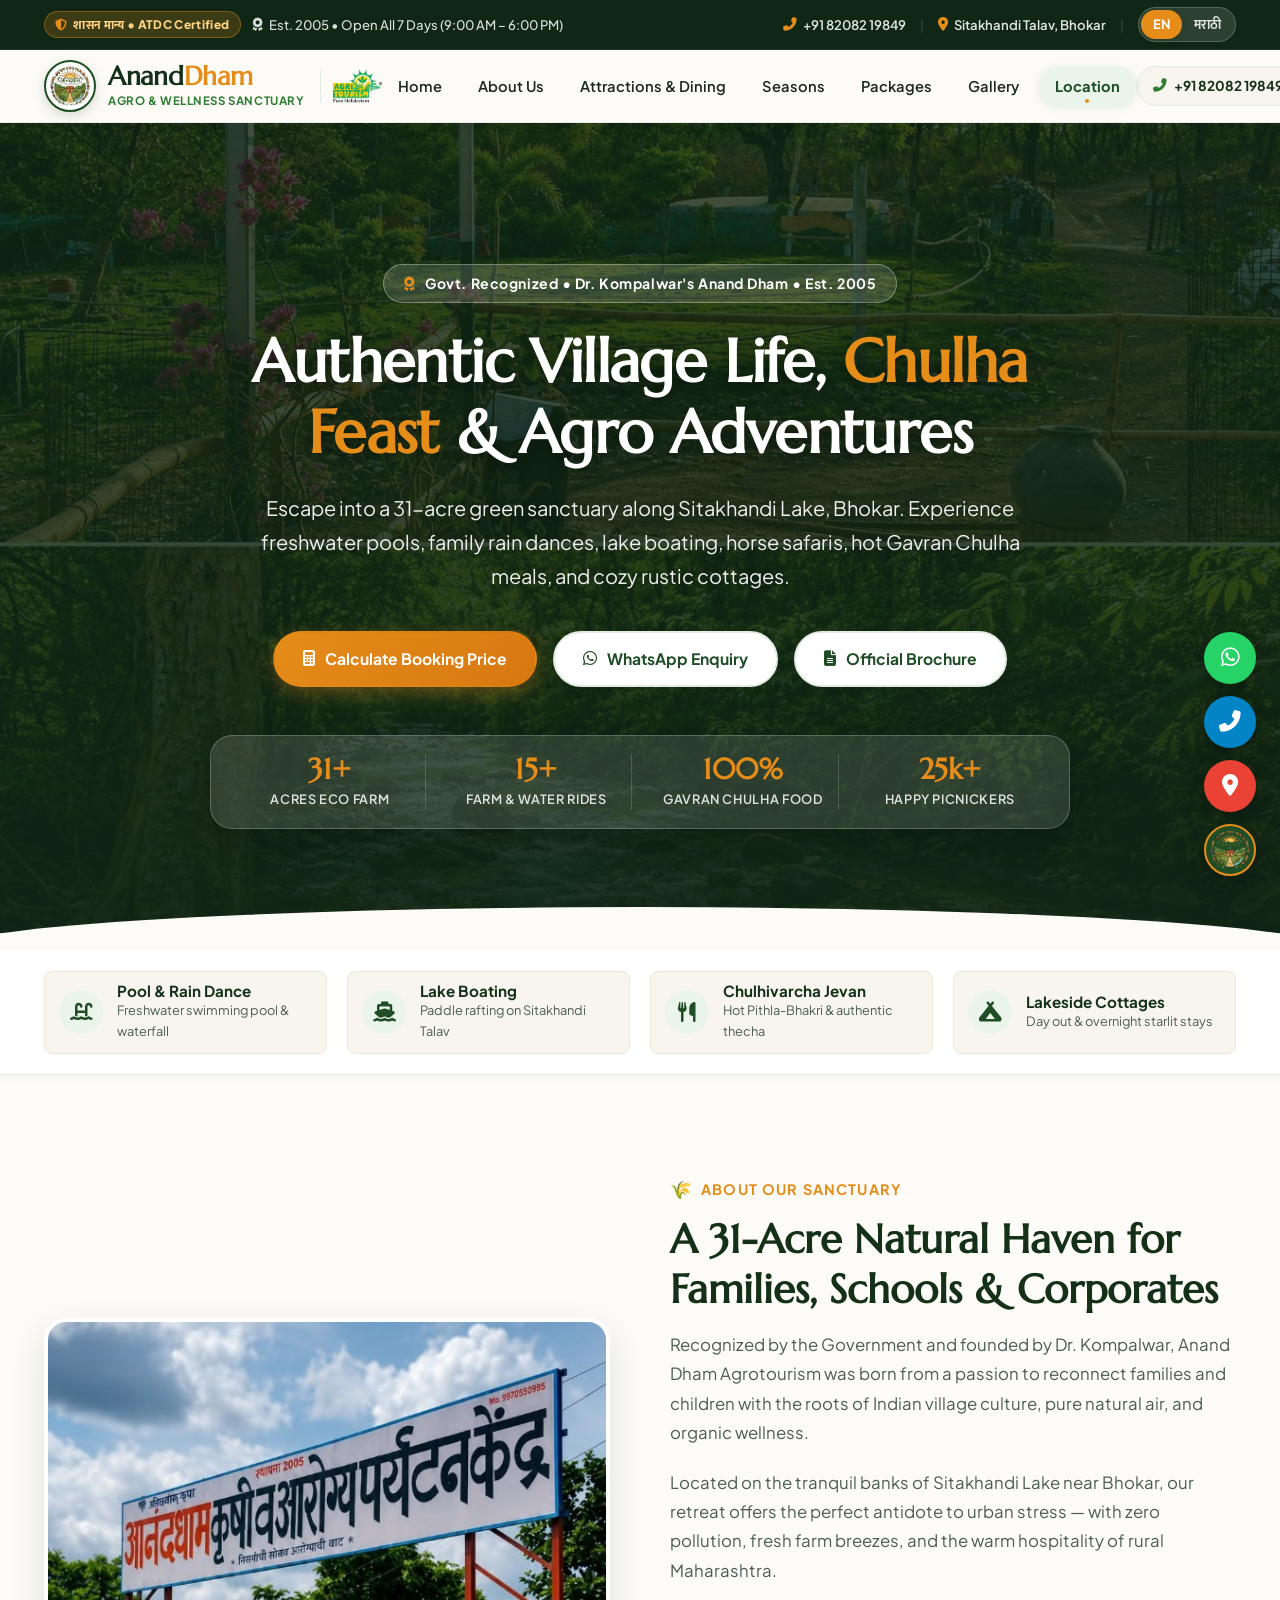
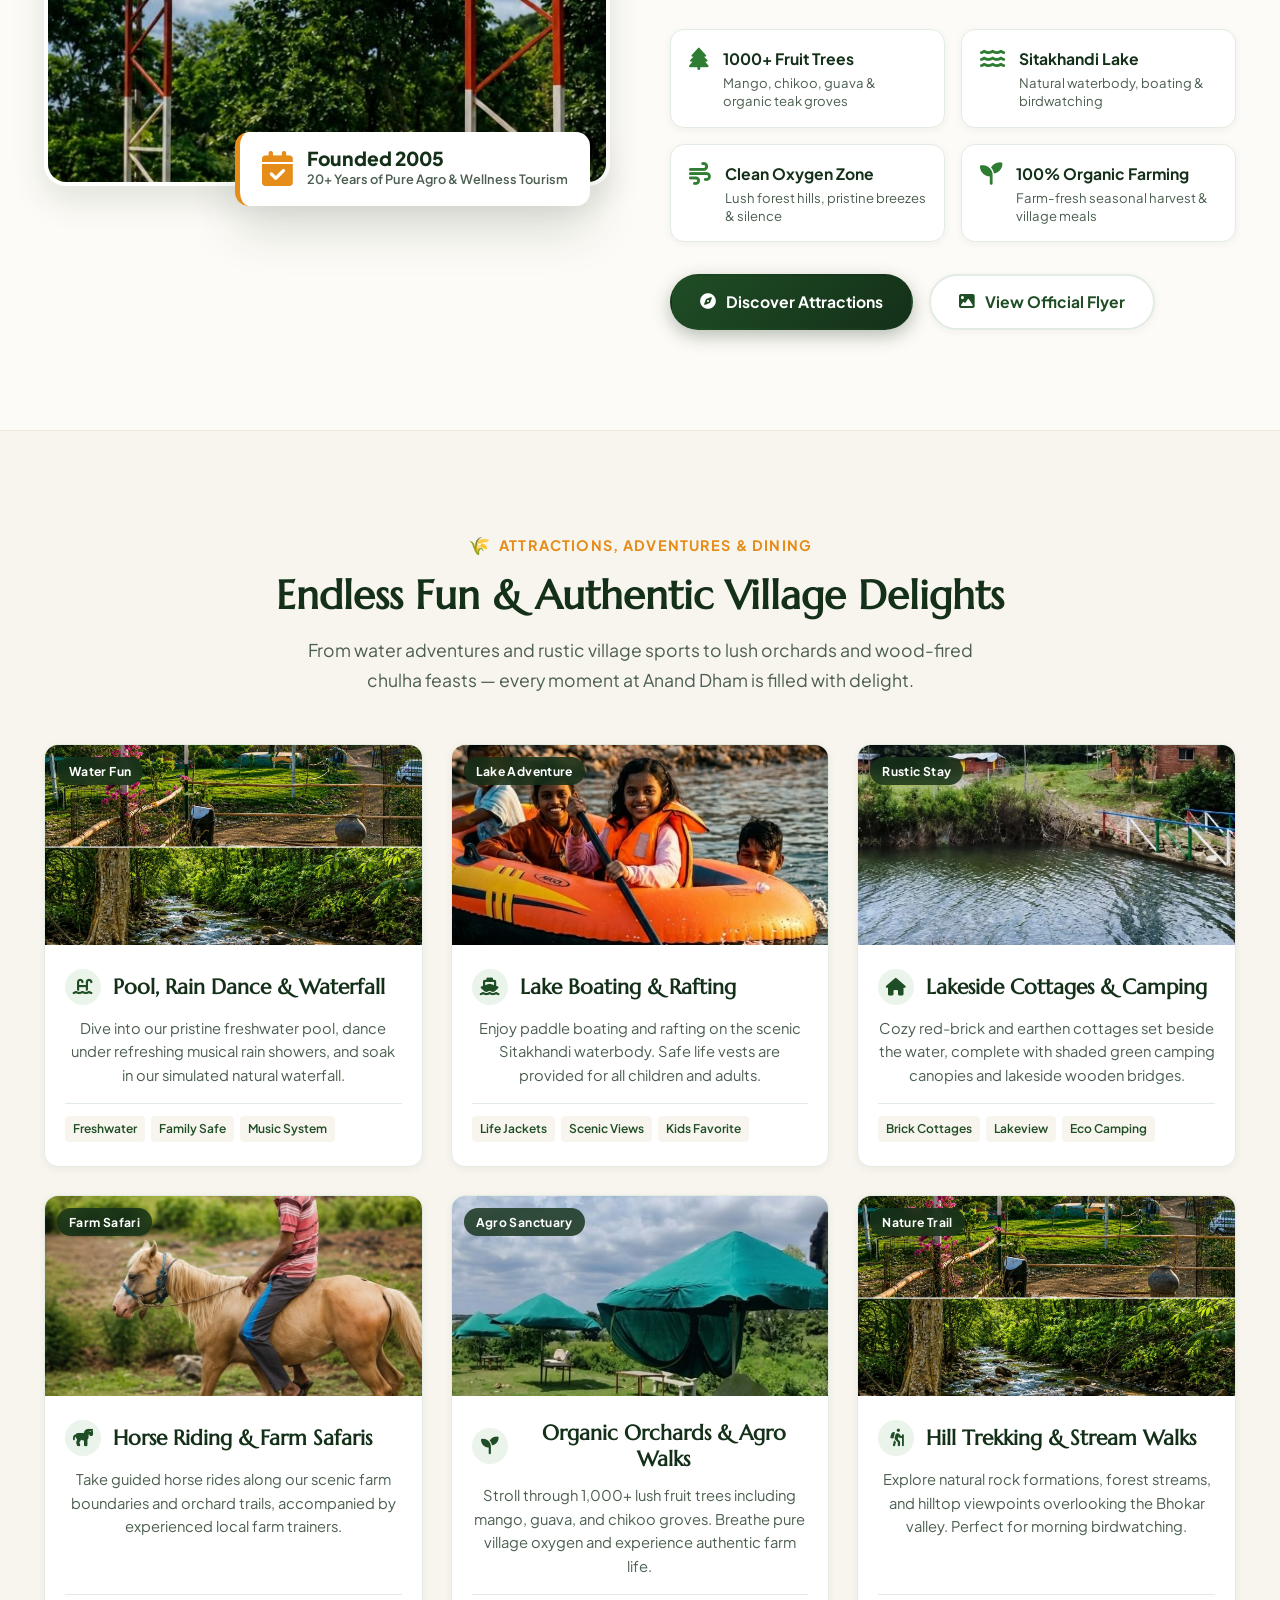
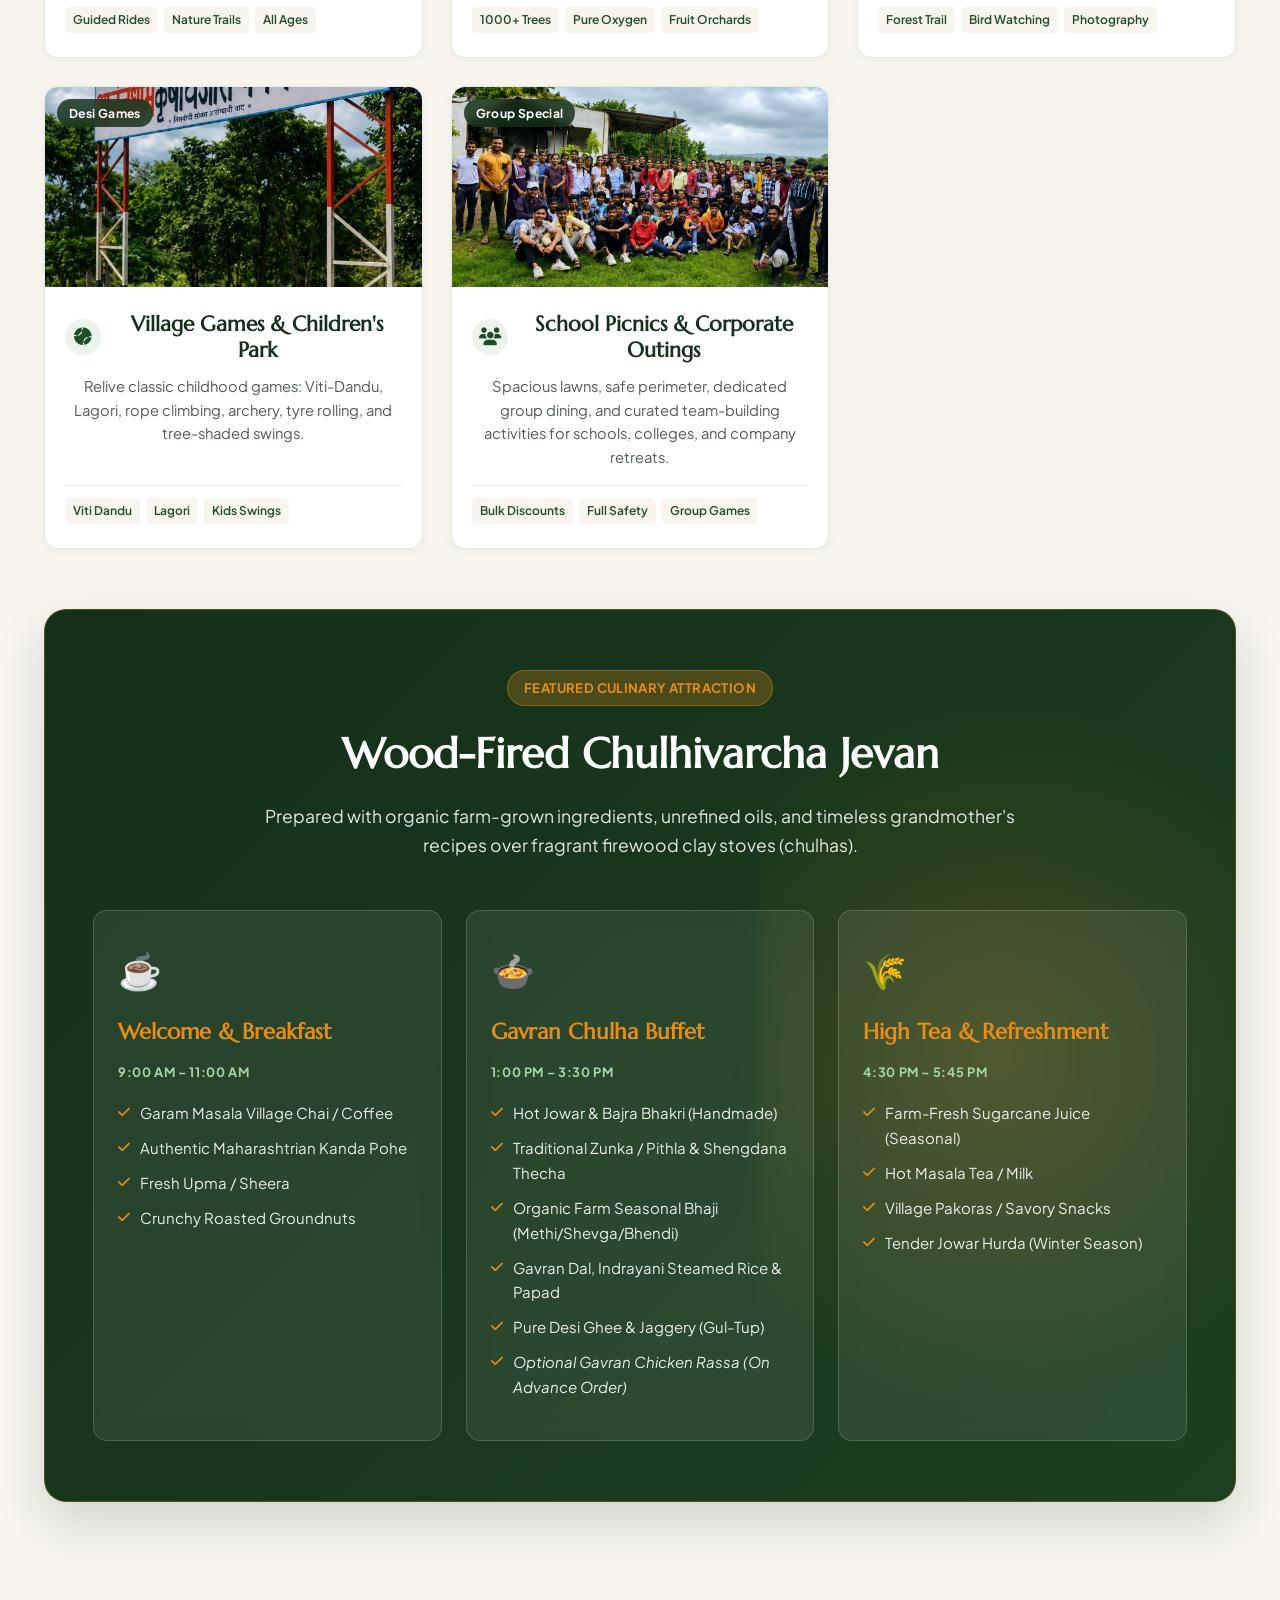
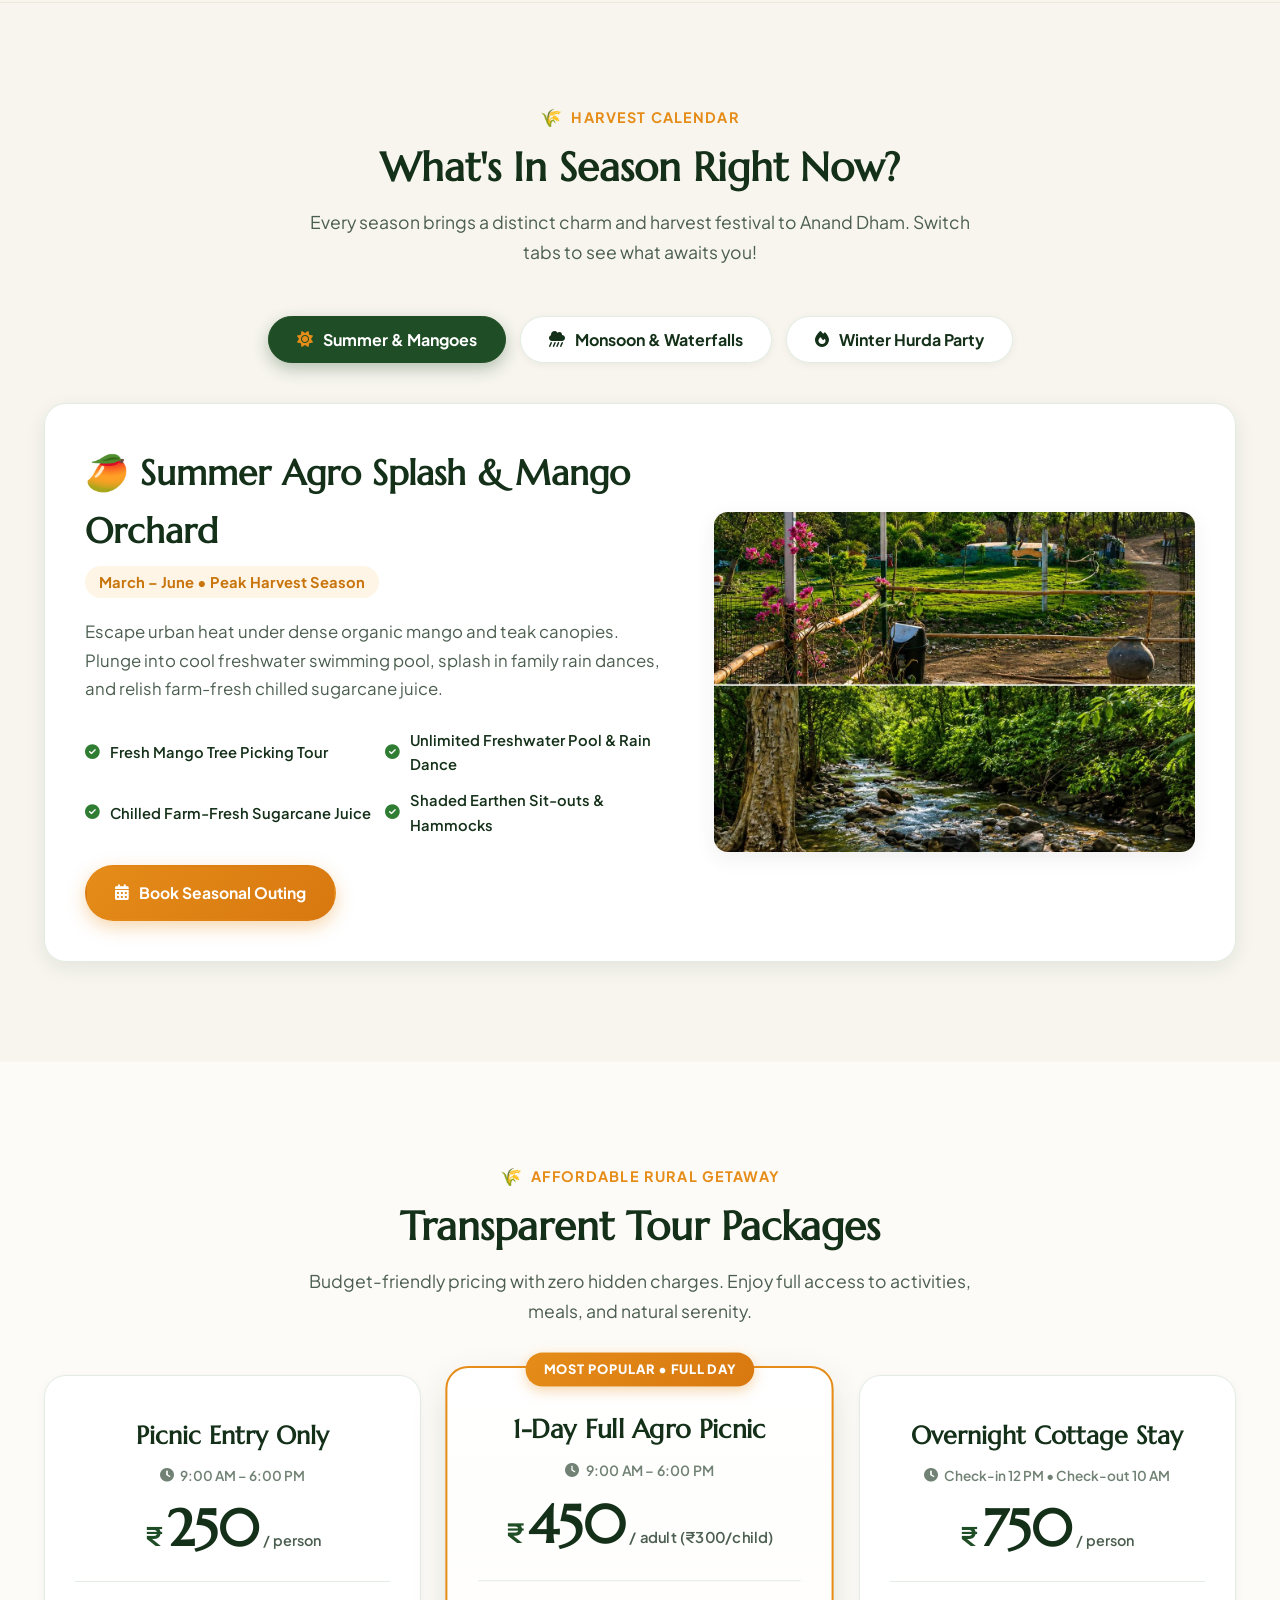
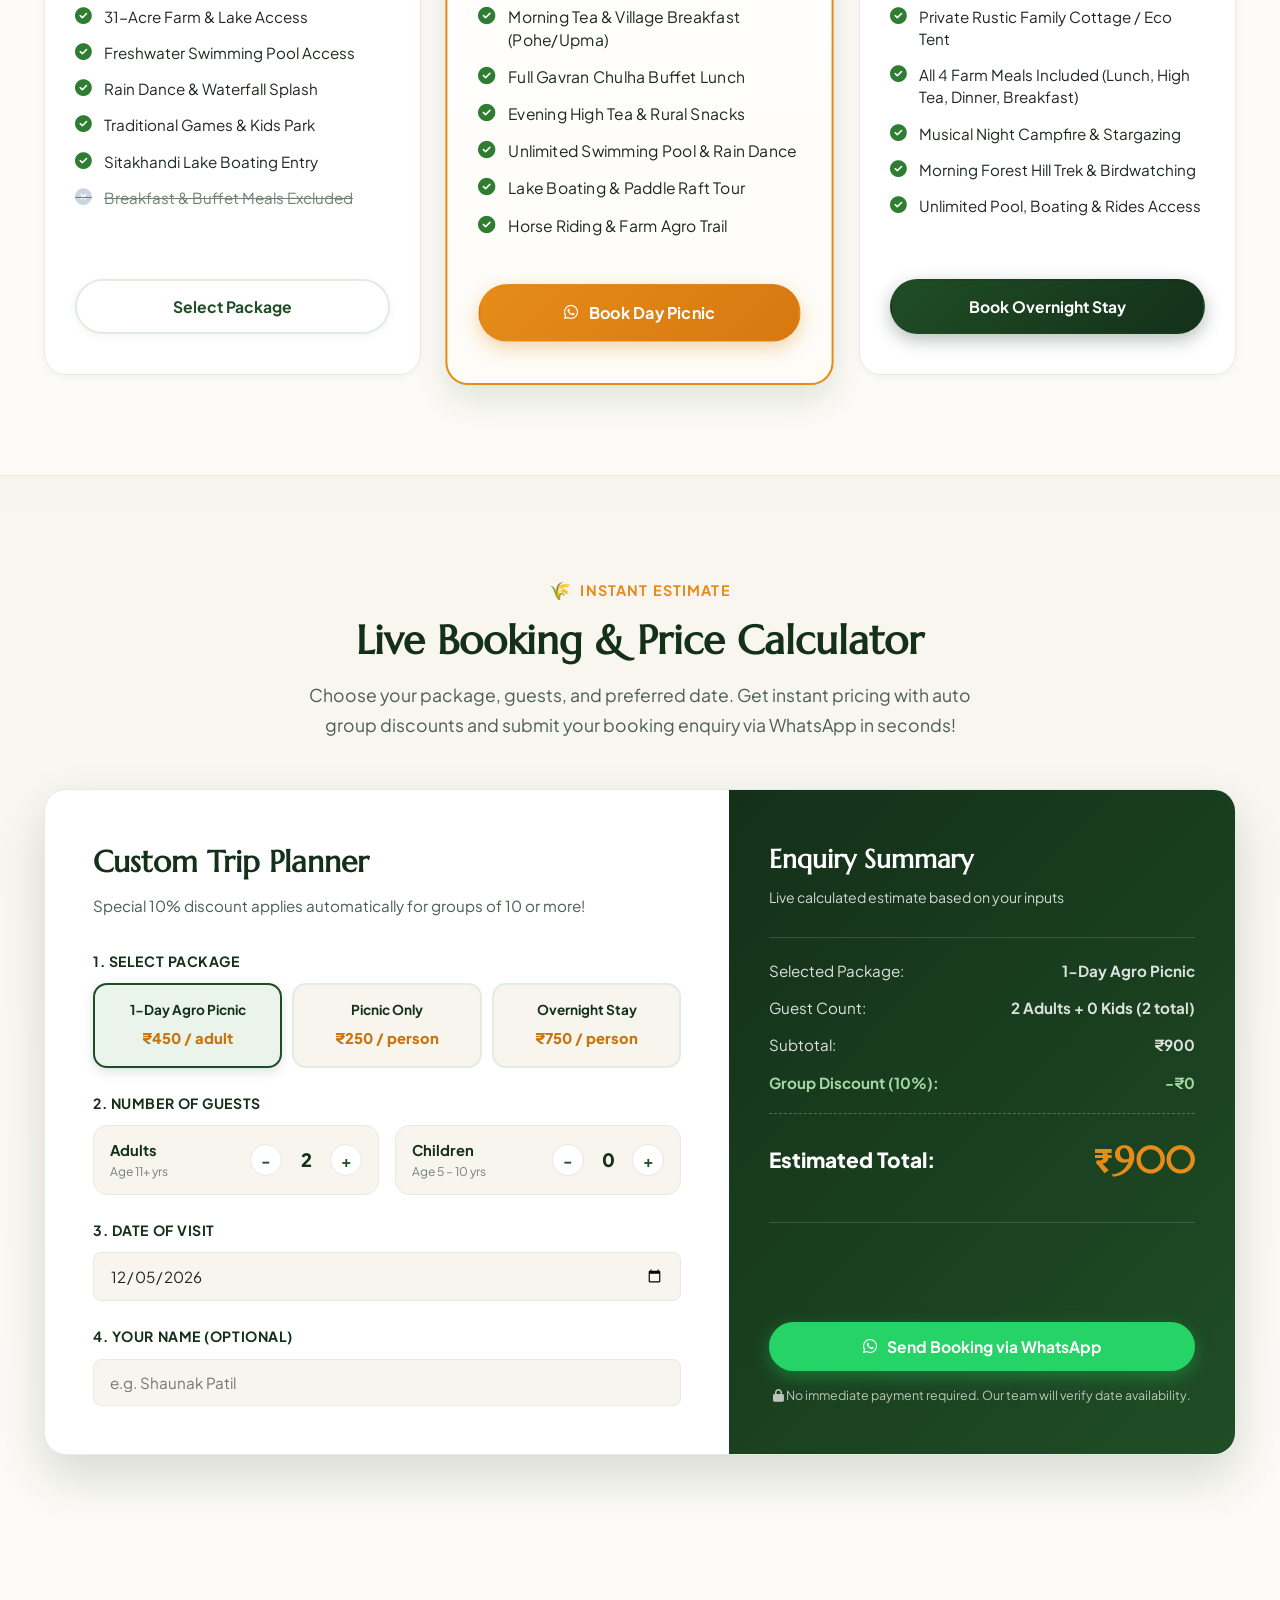
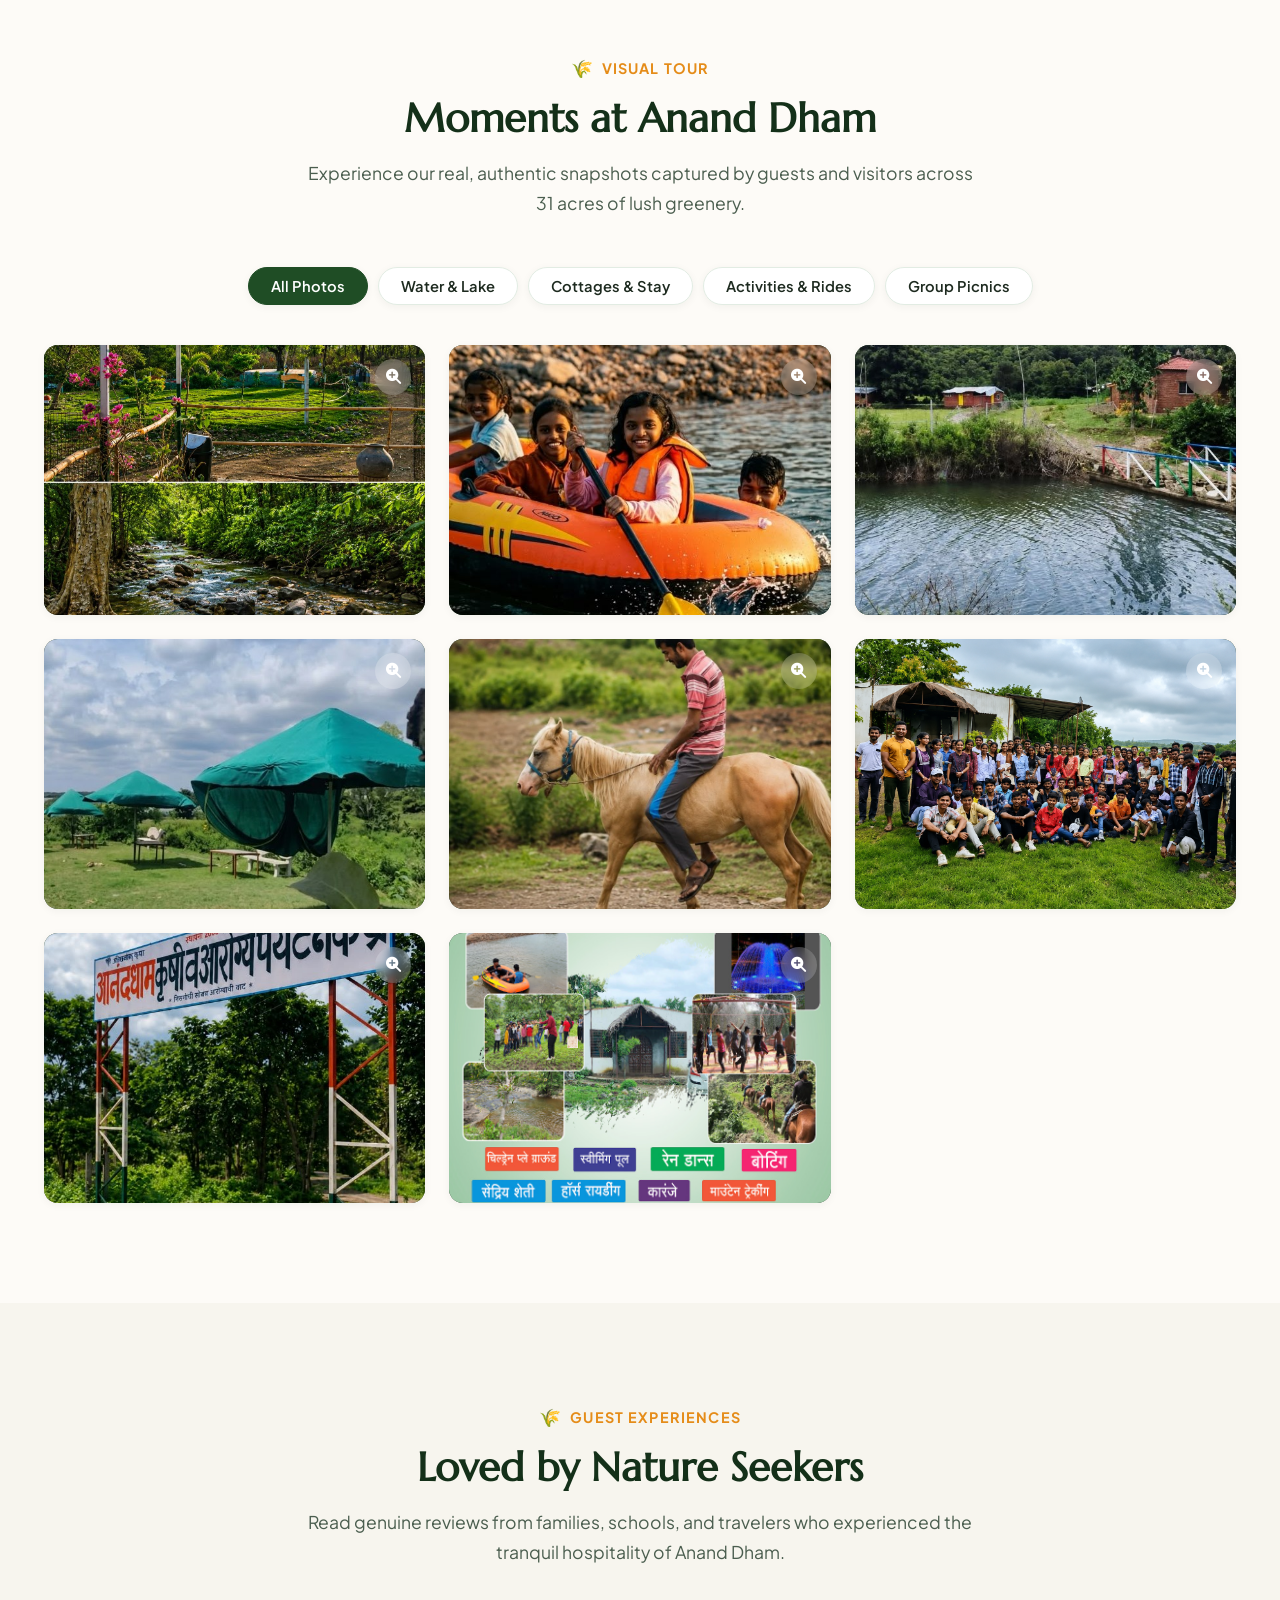
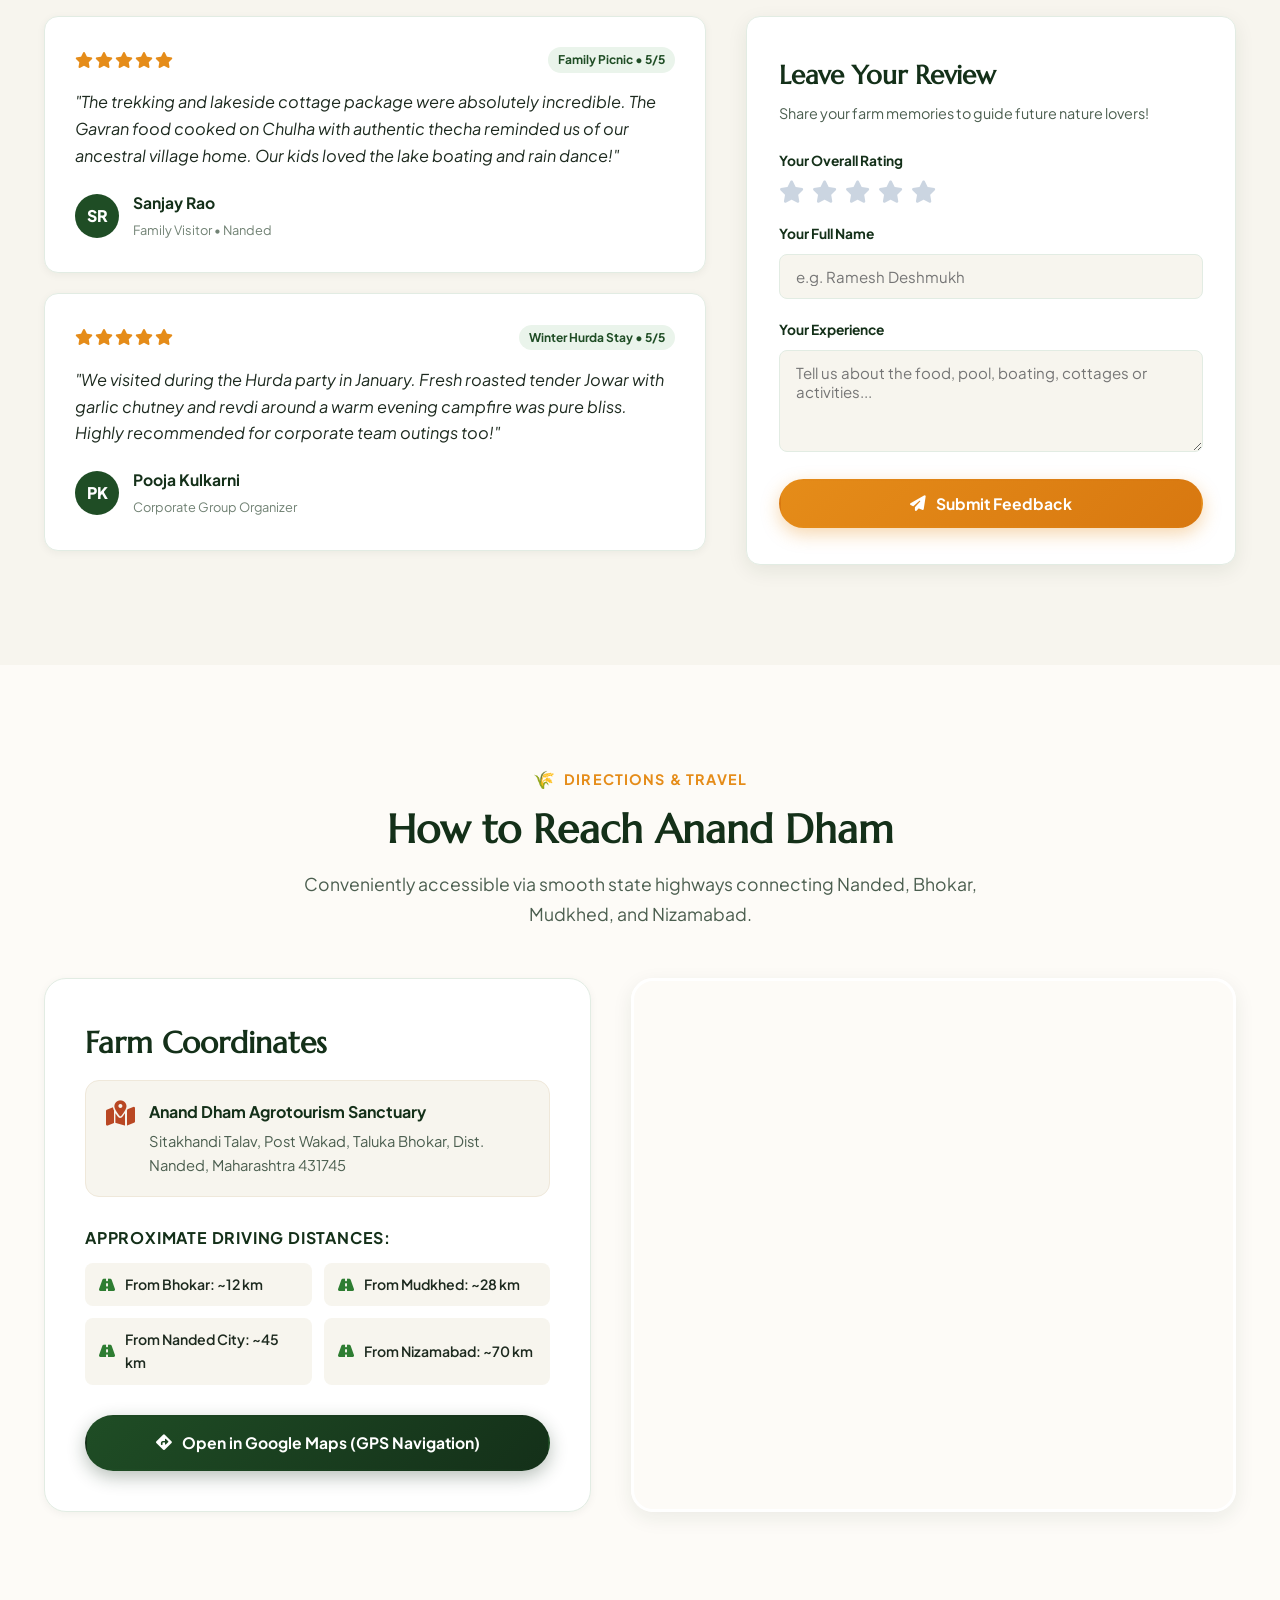
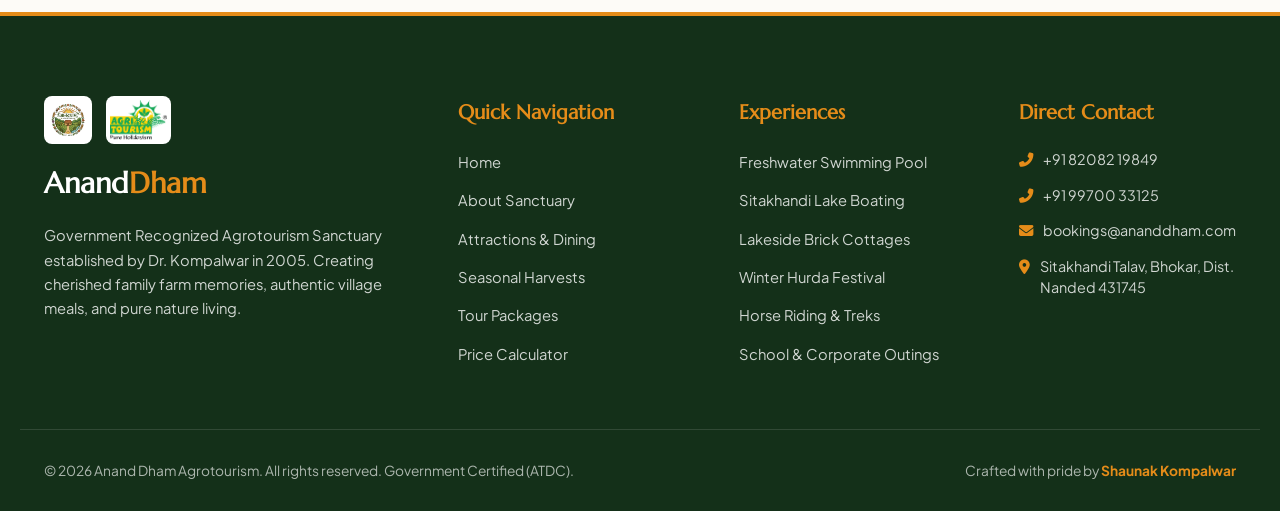
==== commit 6b938f63: "commit 1a2b3c4d5e6f7g8h9i0j" ====
--- a/index.html
+++ b/index.html
@@ -11,7 +11,7 @@
     <meta name="author" content="Shaunak Kompalwar">
     
     <!-- Favicon -->
-    <link rel="icon" type="image/png" href="Images/Logo/Logo.png">
+    <link rel="icon" type="image/png" href="images/Logo/Logo.jpg">
 
     <!-- FontAwesome 6 for Icons -->
     <link rel="stylesheet" href="https://cdnjs.cloudflare.com/ajax/libs/font-awesome/6.4.0/css/all.min.css">
--- a/style.css
+++ b/style.css
@@ -68,6 +68,8 @@
     scroll-padding-top: 85px;
     font-size: 16px;
     -webkit-font-smoothing: antialiased;
+    overflow-x: hidden;
+    max-width: 100%;
 }
 
 body {
@@ -76,6 +78,9 @@
     font-family: var(--font-body);
     line-height: 1.65;
     overflow-x: hidden;
+    max-width: 100%;
+    width: 100%;
+    position: relative;
 }
 
 /* Marathi Mode Font Adjustments */
@@ -674,7 +679,9 @@
     background: #FFFFFF;
     z-index: 10001;
     transform: translateX(100%);
-    transition: transform 0.4s cubic-bezier(0.16, 1, 0.3, 1);
+    visibility: hidden;
+    pointer-events: none;
+    transition: transform 0.4s cubic-bezier(0.16, 1, 0.3, 1), visibility 0.4s ease;
     display: flex;
     flex-direction: column;
     box-shadow: -12px 0 40px rgba(0, 0, 0, 0.25);
@@ -683,6 +690,8 @@
 
 .mobile-drawer.active {
     transform: translateX(0);
+    visibility: visible;
+    pointer-events: auto;
 }
 
 .drawer-header {
@@ -1068,6 +1077,7 @@
     width: 100%;
     height: 460px;
     object-fit: cover;
+    object-position: top center;
     transition: transform 0.6s ease;
 }
 
@@ -1087,6 +1097,7 @@
     display: flex;
     align-items: center;
     gap: 14px;
+    z-index: 5;
 }
 
 .about-floating-badge i {
@@ -2908,6 +2919,7 @@
 
     .about-main-img-card img {
         height: 360px;
+        object-position: top center;
     }
 
     .hero-stats-bar {
@@ -2949,12 +2961,37 @@
 
 @media (max-width: 768px) {
     /* 1. Global & Layout Ergonomics */
+    html, body {
+        overflow-x: hidden;
+        max-width: 100vw;
+        width: 100%;
+    }
+
     html {
         scroll-padding-top: 75px;
     }
 
     body {
         padding-bottom: 74px; /* Clearance for fixed mobile bottom app bar */
+        position: relative;
+    }
+
+    /* Universal Responsive Button Wrapping */
+    .btn {
+        white-space: normal;
+        max-width: 100%;
+        text-align: center;
+        word-break: normal;
+        overflow-wrap: break-word;
+    }
+
+    .btn-block {
+        width: 100%;
+        max-width: 100%;
+        display: flex;
+        justify-content: center;
+        padding-left: 16px;
+        padding-right: 16px;
     }
 
     .container {
@@ -3249,27 +3286,41 @@
     }
 
     .about-main-img-card img {
-        height: 230px;
+        height: 280px;
+        object-fit: cover;
+        object-position: top center;
         border-radius: var(--radius-md);
     }
 
     .about-floating-badge {
-        position: static;
-        margin-top: -24px;
+        position: relative;
+        z-index: 5;
+        margin-top: -26px;
         margin-left: auto;
         margin-right: auto;
-        width: calc(100% - 24px);
-        padding: 12px 16px;
-        box-shadow: var(--shadow-lg);
+        width: calc(100% - 28px);
+        max-width: 360px;
+        padding: 13px 18px;
+        box-shadow: 0 10px 30px rgba(20, 48, 25, 0.16);
+        border-radius: var(--radius-md);
+        background: #FFFFFF;
+        border-left: 5px solid var(--color-gold);
+        display: flex;
+        align-items: center;
         gap: 12px;
     }
 
     .about-floating-badge i {
         font-size: 1.8rem;
+        flex-shrink: 0;
     }
 
     .about-floating-badge h4 {
         font-size: 1.05rem;
+    }
+
+    .about-floating-badge p {
+        font-size: 0.8rem;
     }
 
     .about-content p {
@@ -3651,32 +3702,59 @@
     /* 15. Directions & Location Section */
     .location-section {
         padding: 70px 0;
+        overflow: hidden;
     }
 
     .location-grid {
-        grid-template-columns: 1fr;
+        grid-template-columns: minmax(0, 1fr);
         gap: 24px;
+        min-width: 0;
+    }
+
+    .location-info-card {
+        padding: 24px 18px;
+        border-radius: var(--radius-md);
+        min-width: 0;
+        box-sizing: border-box;
+    }
+
+    .address-highlight {
+        padding: 14px 12px;
+        gap: 12px;
+        min-width: 0;
+    }
+
+    .address-highlight > div {
+        min-width: 0;
     }
 
     .map-embed-wrapper {
         min-height: 280px;
         height: 280px;
         border-radius: var(--radius-md);
+        min-width: 0;
+        max-width: 100%;
     }
 
     .map-embed-wrapper iframe {
         min-height: 280px;
         height: 280px;
+        width: 100%;
+        max-width: 100%;
     }
 
     .distance-list {
-        grid-template-columns: 1fr 1fr;
+        grid-template-columns: 1fr;
         gap: 8px;
+        min-width: 0;
     }
 
     .distance-item {
-        padding: 8px 10px;
-        font-size: 0.8rem;
+        padding: 8px 12px;
+        font-size: 0.82rem;
+        min-width: 0;
+        word-break: normal;
+        overflow-wrap: break-word;
     }
 
     /* 16. Footer */
@@ -3778,7 +3856,9 @@
     .hero p { font-size: 0.92rem; }
     .brand-name { font-size: 1.22rem; }
     .brand-sub { display: none; } /* Hide small sub-line on narrow screens */
-    .nav-cta-btn { padding: 6px 10px; font-size: 0.78rem; }
+    .nav-container { padding: 6px 10px; gap: 8px; }
+    .nav-actions { gap: 6px; }
+    .nav-cta-btn { padding: 6px 10px; font-size: 0.78rem; gap: 4px; }
     .nav-cta-btn i { font-size: 0.85rem; }
     .about-highlights-grid { grid-template-columns: 1fr; }
     .distance-list { grid-template-columns: 1fr; }
@@ -3787,4 +3867,24 @@
     .gallery-overlay p { display: block; font-size: 0.78rem; }
     .food-banner-card { padding: 22px 14px; }
     .food-header h2 { font-size: 1.65rem; }
+    .about-main-img-card img { height: 260px; }
+    .about-floating-badge {
+        width: calc(100% - 20px);
+        padding: 12px 14px;
+        gap: 10px;
+    }
+    .about-floating-badge i { font-size: 1.65rem; }
+    .about-floating-badge h4 { font-size: 1rem; }
+    .about-floating-badge p { font-size: 0.76rem; }
+    .location-info-card { padding: 20px 14px; }
+    .location-info-card h3 { font-size: 1.5rem; }
+    .btn { padding: 11px 18px; font-size: 0.92rem; }
+}
+
+@media (max-width: 340px) {
+    .brand-name { font-size: 1.12rem; }
+    .brand-emblem-wrap { width: 32px; height: 32px; }
+    .nav-cta-btn { padding: 5px 8px; font-size: 0.74rem; }
+    .menu-toggle-btn { width: 34px; height: 34px; }
+    .container { padding-left: 10px; padding-right: 10px; }
 }
